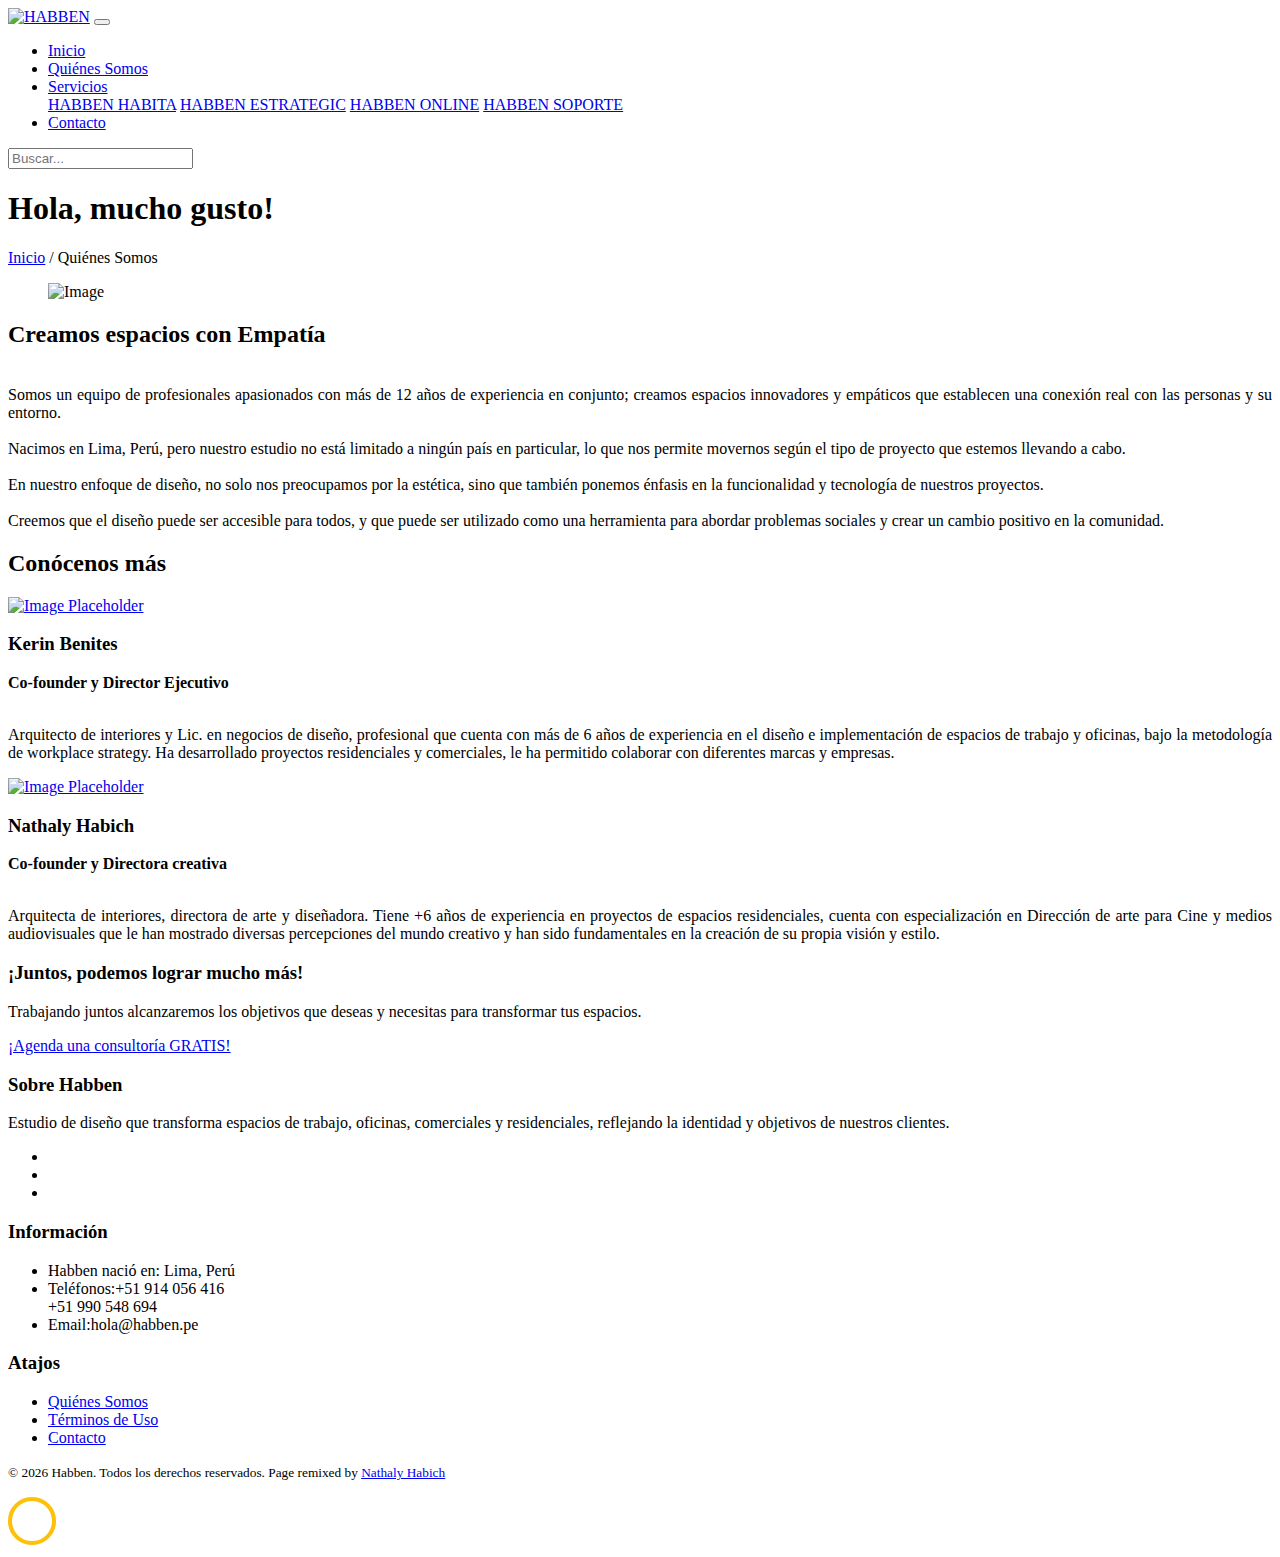
==== about.html @ 9a06504a "Add files via upload" ====
<!-- 
////////////////////////////////////////////////////////////////

Author: Free-Template.co
Author URL: http://free-template.co.
License: https://creativecommons.org/licenses/by/3.0/
License URL: https://creativecommons.org/licenses/by/3.0/
Site License URL: https://free-template.co/template-license/
  
Website:  https://free-template.co
Facebook: https://www.facebook.com/FreeDashTemplate.co
Twitter:  https://twitter.com/Free_Templateco
RSS Feed: https://feeds.feedburner.com/Free-templateco

////////////////////////////////////////////////////////////////
-->
<!DOCTYPE html>
<html lang="es">

<head>
  <title>Habben Peru- Estudio de diseño de espacios de trabajo y comerciales</title>
  <meta charset="utf-8">
  <meta name="viewport" content="width=device-width, initial-scale=1, shrink-to-fit=no">

  <meta name="description" content="" />
  <meta name="keywords" content="" />
  <meta name="author" content="Free-Template.co" />

  <link rel="shortcut icon" href="images\icono-hbn.png">

  <link href="https://fonts.googleapis.com/css?family=DM+Serif+Display:400,400i|Roboto+Mono&display=swap" rel="stylesheet">

  <link rel="stylesheet" href="css/animate.css">
  <link rel="stylesheet" href="css/owl.carousel.min.css">
  <link rel="stylesheet" href="css/jquery.fancybox.min.css">


  <link rel="stylesheet" href="fonts/ionicons/css/ionicons.min.css">
  <link rel="stylesheet" href="fonts/fontawesome/css/font-awesome.min.css">
  <link rel="stylesheet" href="fonts/flaticon/font/flaticon.css">
  <link rel="stylesheet" href="css/aos.css">
  <link rel="stylesheet"
    href="https://cdnjs.cloudflare.com/ajax/libs/simple-line-icons/2.4.1/css/simple-line-icons.css">

  <!-- Theme Style -->
  <link rel="stylesheet" href="css/style.css">

</head>

<body>

  <header role="banner">
    <nav class="navbar navbar-expand-lg  bg-dark">
      <div class="container-fluid">
        <a class="navbar-brand " href="index.html"><img src="images\1.png" alt="HABBEN" style="height: 6REM;"></a>

        <button class="navbar-toggler" type="button" data-toggle="collapse" data-target="#navbarsExample05"
          aria-controls="navbarsExample05" aria-expanded="false" aria-label="Toggle navigation">
          <span class="navbar-toggler-icon"></span>
        </button>

   
        <div class="collapse navbar-collapse" id="navbarsExample05">
          <ul class="navbar-nav pl-md-5 ml-auto">
            <li class="nav-item">
              <a class="nav-link" href="index.html">Inicio</a>
            </li>
            <li class="nav-item">
              <a class="nav-link active" href="about.html">Quiénes Somos</a>
            </li>
            <li class="nav-item dropdown">
              <a class="nav-link dropdown-toggle" href="services.html" id="dropdown04" data-toggle="dropdown"
                aria-haspopup="true" aria-expanded="false">Servicios</a>
              <div class="dropdown-menu" aria-labelledby="dropdown04">
                <a class="dropdown-item" href="habita.html">HABBEN HABITA</a>
                <a class="dropdown-item" href="estrategic.html">HABBEN ESTRATEGIC</a>
                <a class="dropdown-item" href="online.html">HABBEN ONLINE</a>
                <a class="dropdown-item" href="soporte.html">HABBEN SOPORTE</a>
              </div>
            </li>
            <li class="nav-item">
              <a class="nav-link" href="contact.html">Contacto</a>
            </li>
          </ul>

          <div class="navbar-nav ml-auto">
            <form method="post" class="search-form">
              <span class="icon ion ion-search"></span>
              <input type="text" class="form-control" placeholder="Buscar...">
            </form>
          </div>

        </div>
      </div>
    </nav>
  </header>
  <!-- END header -->

  <div class="slider-item overlay" data-stellar-background-ratio="0.5"
  style="background-image: url('images/oficinasa/copernico-p_kICQCOM4s-unsplash.jpg');">
    <div class="container">
      <div class="row slider-text align-items-center justify-content-center text-center">
        <div class="col-lg-12 col-sm-12">
          <h1 class="mb-4" data-aos="fade-up" data-aos-delay="">Hola, mucho gusto!</h1>
          <p class="custom-breadcrumbs" data-aos="fade-up" data-aos-delay="100"><a href="index.html">Inicio</a> <span class="mx-3">/</span> Quiénes Somos</p>
        </div>
      </div>
    </div>
  </div>

  <div class="section">
    <div class="container">
      <div class="row align-items-center">
        <div class="col-md-6 order-md-2" data-aos="fade-up" data-aos-delay="100">
          <figure class="img-dotted-bg">
            <img src="images\quienes somos\3.jpg" alt="Image" class="img-fluid">
          </figure>
        </div>
        <div class="col-md-5 mr-auto" data-aos="fade-up" data-aos-delay="">
          <h2 class="mb-4 section-title">Creamos espacios con <strong>Empatía</strong></h2>
          <p style="text-align: justify;"><br>Somos un equipo de profesionales apasionados con más de 12 años de experiencia en conjunto; creamos espacios innovadores y empáticos que establecen una conexión real con las personas y su entorno.</br><br>Nacimos en Lima, Perú, pero nuestro estudio no está limitado a ningún país en particular, lo que nos permite movernos según el tipo de proyecto que estemos llevando a cabo.</br><br>En nuestro enfoque de diseño, no solo nos preocupamos por la estética, sino que también ponemos énfasis en la funcionalidad y tecnología de nuestros proyectos.</br> <br>Creemos que el diseño puede ser accesible para todos, y que puede ser utilizado como una herramienta para abordar problemas sociales y crear un cambio positivo en la comunidad.</br> </p>
        </div>
      </div>
    </div>
  </div>
  
  <div class="section">
    <div class="container">
      <div class="row justify-content-center mb-5">
        <div class="col-md-8 text-center" data-aos="fade-up" data-aos-delay="">
          <h2 class="mb-4 section-title">Conócenos <strong>más</strong></h2>
        </div>
      </div>
      <div class="row">
        <div class="col-lg-4" data-aos="fade-up" data-aos-delay="100">
          <div class="media d-block media-custom text-center">
            <a href="#"><img src="images\quienes somos\j1.jpg" alt="Image Placeholder" class="img-fluid" style="object-fit:cover; height: 50vh; width: 50vh;"></a>
            <div class="media-body">
              <h3 class="mt-0 text-black">Kerin Benites</h3>
              <strong>Co-founder y Director Ejecutivo</strong>
              <p style="text-align: justify;"><br>Arquitecto de interiores y Lic. en negocios de diseño, profesional que cuenta con más de 6 años de experiencia en el diseño e implementación de espacios de trabajo y oficinas, bajo la metodología de workplace strategy. Ha desarrollado proyectos residenciales y comerciales, le ha permitido colaborar con diferentes marcas y empresas.</br></p>
            </div>
          </div>
        </div>
        
        <div class="col-lg-4" data-aos="fade-up" data-aos-delay="300">
          <div class="media d-block media-custom text-center">
            <a href="#"><img src="images\quienes somos\nh.jpg" alt="Image Placeholder" class="img-fluid"  style="object-fit:cover; height: 50vh; width: 50vh;"></a>
            <div class="media-body">
              <h3 class="mt-0 text-black">Nathaly Habich</h3>
              <strong>Co-founder y Directora creativa</strong>
              <p style="text-align: justify;"><br>Arquitecta de interiores, directora de arte y diseñadora. Tiene +6 años de experiencia en proyectos de espacios residenciales, cuenta con especialización en Dirección de arte para Cine y medios audiovisuales que le han mostrado diversas percepciones del mundo creativo y han sido fundamentales en la creación de su propia visión y estilo.</br></p>
            </div>
          </div>
        </div>
  
      </div>
  
    </div>
  </div>
  <!-- END section -->

  </div>

  <div class="bg-primary py-5">
    <div class="container text-center">
      <div class="row justify-content-center">
        <div class="col-lg-7">
          <h3 class="text-white mb-2 font-weight-normal">¡Juntos, podemos lograr mucho más!</h3>
          <p class="text-white mb-4">Trabajando juntos alcanzaremos los objetivos que deseas y necesitas para transformar tus espacios.</p>
            
          <p class="mb-0"><a href="consultoria-gratis.html" class="btn btn-outline-white px-4 py-3">¡Agenda una consultoría GRATIS!</a></p>
        </div>
      </div>

    </div>
  </div>

  <footer class="site-footer" role="contentinfo">
    <div class="container">
      <div class="row mb-5">
        <div class="col-md-4 mb-5">
          <h3 class="mb-4">Sobre Habben</h3>
          <p class="mb-5">Estudio de diseño que transforma espacios de trabajo, oficinas, comerciales y residenciales, reflejando la identidad y objetivos de nuestros clientes.</p>
          <ul class="list-unstyled footer-link d-flex footer-social">
            <li><a href="https://www.linkedin.com/company/habben" class="p-2"><span class="fa fa-linkedin"></span></a></li>
            <li><a href="https://www.instagram.com/habben.pe/" class="p-2"><span class="fa fa-instagram"></span></a></li>
            <li><a href="https://www.facebook.com/habben.pe" class="p-2"><span class="fa fa-facebook"></span></a></li>
          </ul>

        </div>
        <div class="col-md-5 mb-5 pl-md-5">
          <div class="mb-5">
            <h3 class="mb-4">Información</h3>
            <ul class="list-unstyled footer-link quick-contact">
              <li class="d-block">
                <span class="d-block caption">Habben nació en:</span>
                <span>Lima, Perú</span>
              </li>
              <li class="d-block">
                <span class="d-block caption">Teléfonos:</span><span>+51 914 056 416<br> +51 990 548 694</br></span>
              </li>
              <li class="d-block">
                <span class="d-block caption">Email:</span><span>hola@habben.pe</span>
              </li>
            </ul>
          </div>

          
        </div>
        <div class="col-md-3 mb-5">
          <h3 class="mb-4">Atajos</h3>
          <ul class="list-unstyled footer-link">
            <li><a href="about.html">Quiénes Somos</a></li>
            <li><a href="https://docs.google.com/document/d/e/2PACX-1vQu7Vs5bwDnkZz6gKd1I1H7HlzBx3Eef3EKDGzUbiu5sTrJBHAt9VHVN7SNSFXNu198MCC2bPAiCCaT/pub">Términos de Uso</a></li>
            <li><a href="contact.html">Contacto</a></li>
          </ul>
        </div>
        <div class="col-md-3">

        </div>
      </div>
      <div class="row">
        <div class="col-12 text-md-center text-left">
          <!-- Link back to Free-Template.co can't be removed. Template is licensed under CC BY 3.0. -->
              <p class="copyright"><small>&copy;
                  <script>document.write(new Date().getFullYear());</script> Habben. Todos los derechos reservados. Page remixed by <a
                    href="https://nathalyhabich.me" target="_blank">Nathaly Habich</a></small></p>
        </div>
      </div>
    </div>
  </footer>
  <!-- END footer -->

  <!-- loader -->
  <div id="loader" class="show fullscreen"><svg class="circular" width="48px" height="48px">
      <circle class="path-bg" cx="24" cy="24" r="22" fill="none" stroke-width="4" stroke="#eeeeee" />
      <circle class="path" cx="24" cy="24" r="22" fill="none" stroke-width="4" stroke-miterlimit="10"
        stroke="#ffc107" /></svg></div>

  <script src="js/jquery-3.2.1.min.js"></script>
  <script src="js/jquery-migrate-3.0.1.min.js"></script>
  <script src="js/popper.min.js"></script>
  <script src="js/bootstrap.min.js"></script>
  <script src="js/owl.carousel.min.js"></script>
  <script src="js/jquery.waypoints.min.js"></script>
  <script src="js/jquery.fancybox.min.js"></script>
  <script src="js/jquery.stellar.min.js"></script>
  <script src="js/aos.js"></script>
  <script src="js/main.js"></script>
</body>

</html>
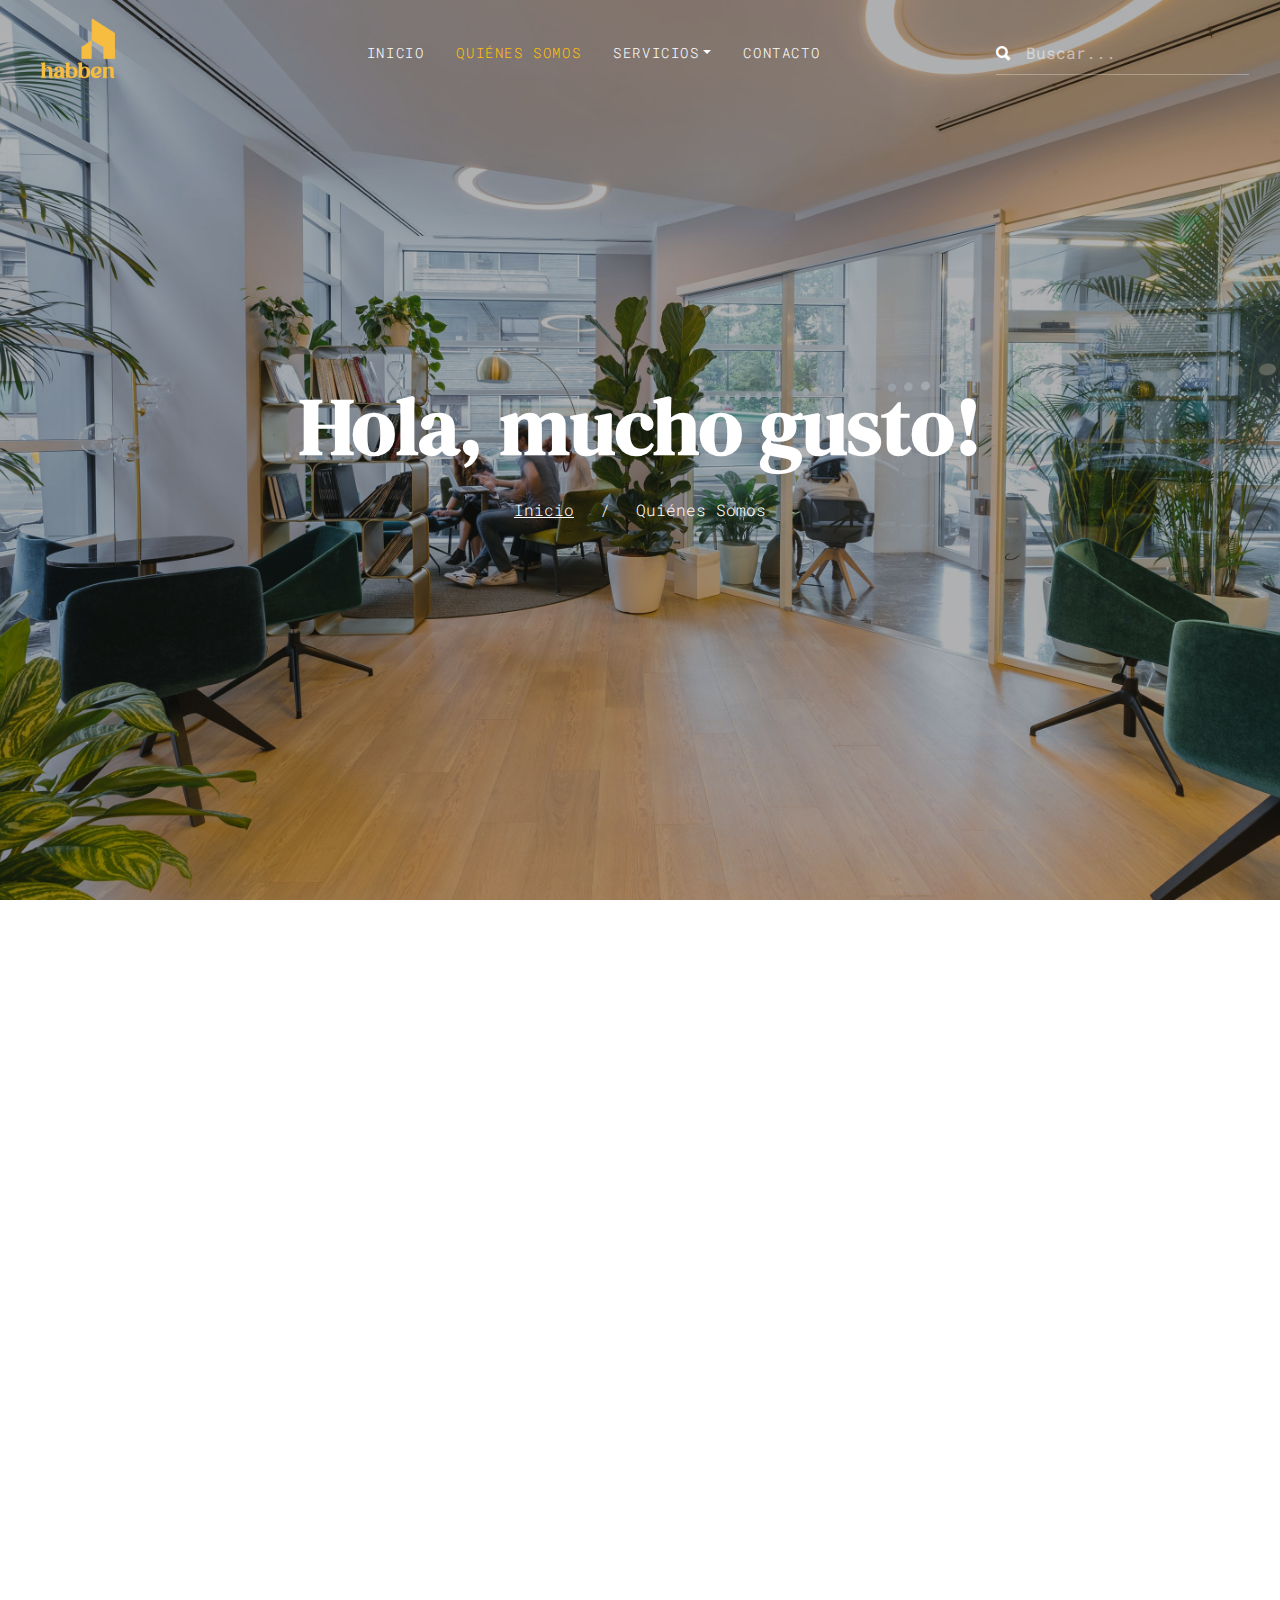
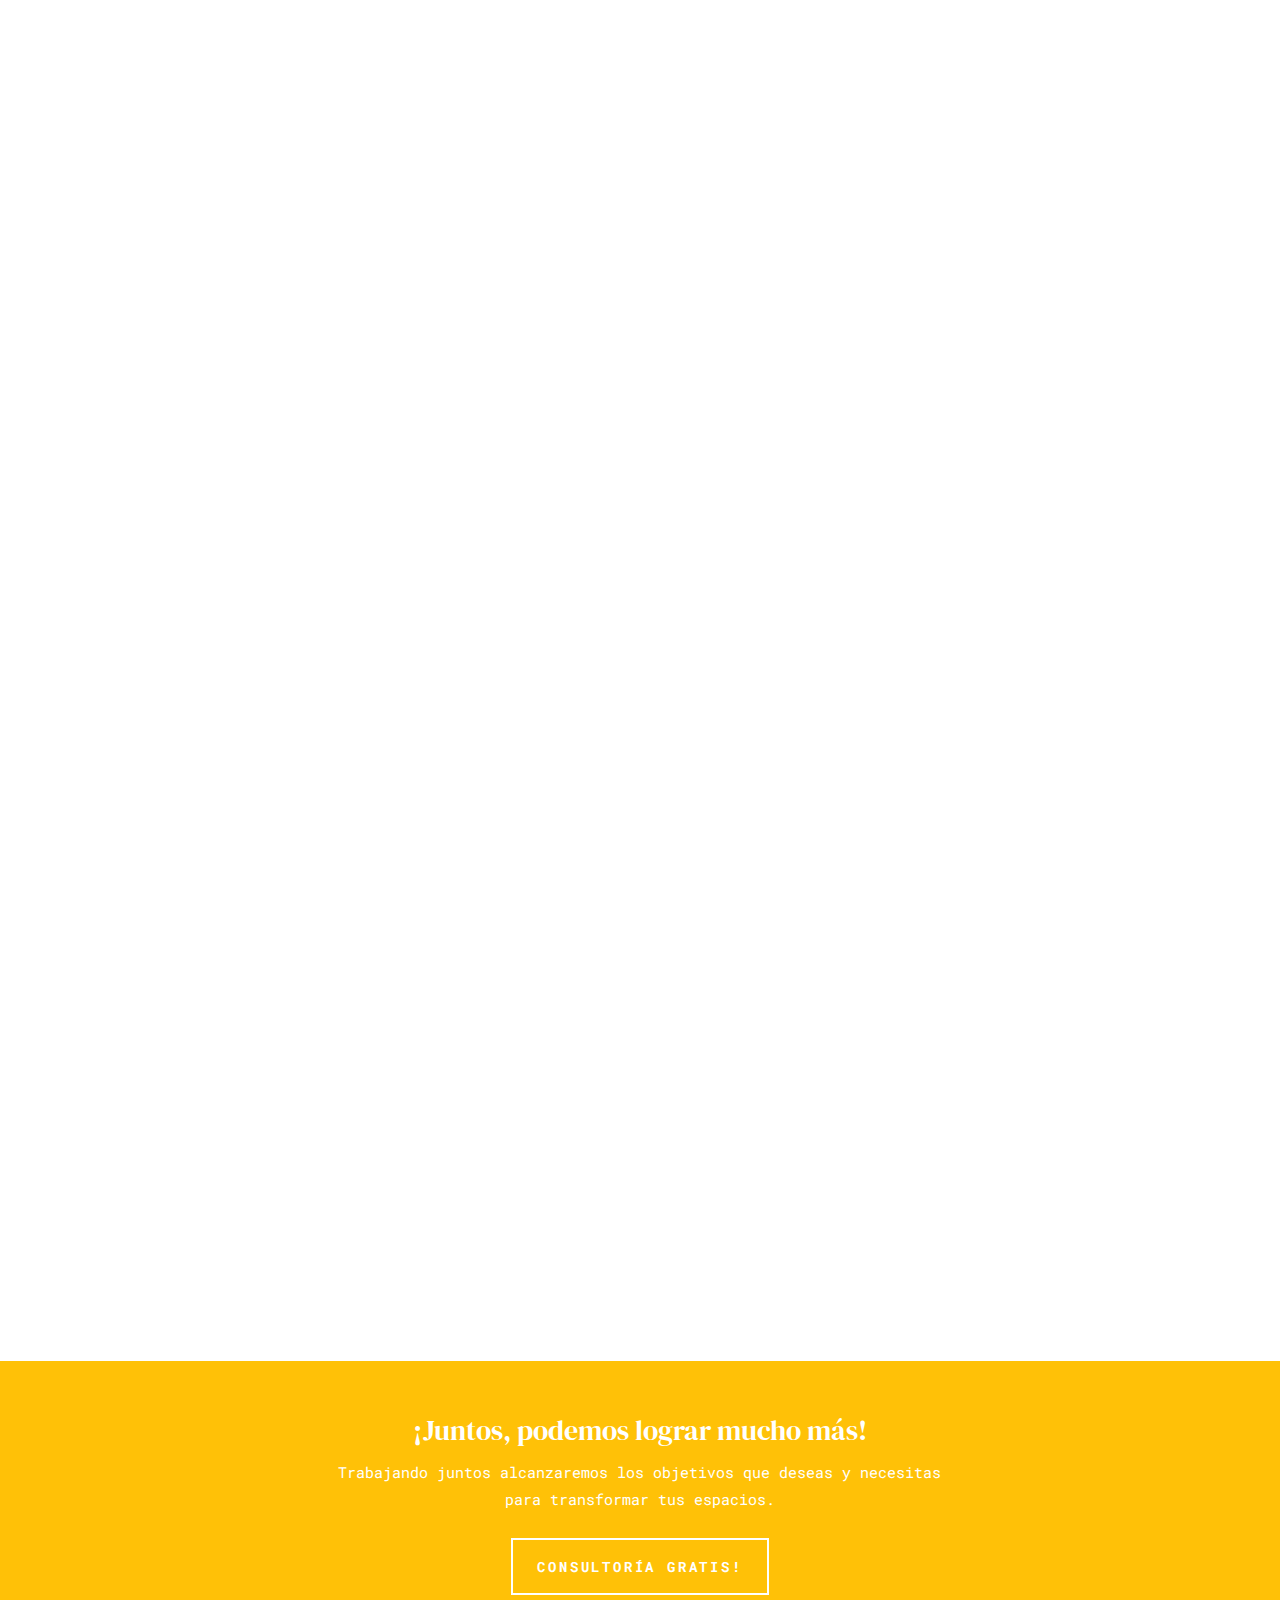
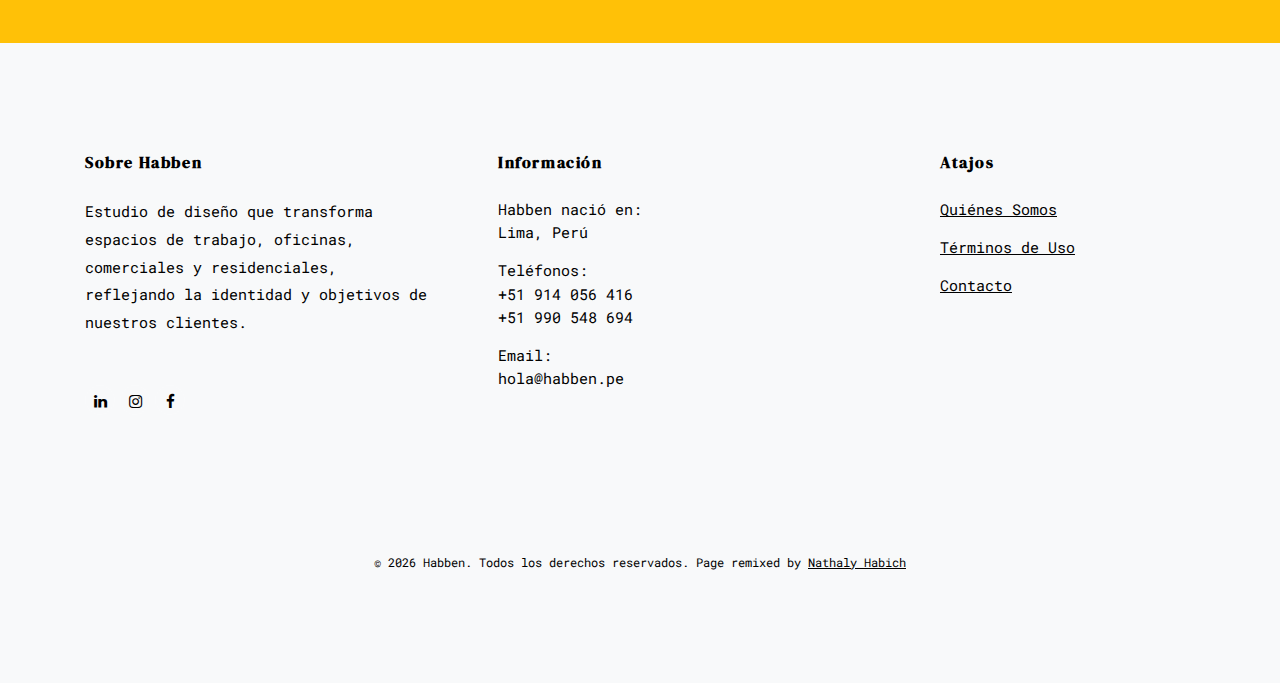
==== commit 72c3a98e: "Add files via upload" ====
--- a/about.html
+++ b/about.html
@@ -170,7 +170,7 @@
           <h3 class="text-white mb-2 font-weight-normal">¡Juntos, podemos lograr mucho más!</h3>
           <p class="text-white mb-4">Trabajando juntos alcanzaremos los objetivos que deseas y necesitas para transformar tus espacios.</p>
             
-          <p class="mb-0"><a href="consultoria-gratis.html" class="btn btn-outline-white px-4 py-3">¡Agenda una consultoría GRATIS!</a></p>
+          <p class="mb-0"><a href="consultoria-gratis.html" class="btn btn-outline-white px-4 py-3">Consultoría GRATIS!</a></p>
         </div>
       </div>
 
--- a/fonts/flaticon/font/flaticon.css
+++ b/fonts/flaticon/font/flaticon.css
@@ -0,0 +1,45 @@
+	/*
+  	Flaticon icon font: Flaticon
+  	Creation date: 17/05/2019 07:33
+  	*/
+
+@font-face {
+  font-family: "Flaticon";
+  src: url("./Flaticon.eot");
+  src: url("./Flaticon.eot?#iefix") format("embedded-opentype"),
+       url("./Flaticon.woff2") format("woff2"),
+       url("./Flaticon.woff") format("woff"),
+       url("./Flaticon.ttf") format("truetype"),
+       url("./Flaticon.svg#Flaticon") format("svg");
+  font-weight: normal;
+  font-style: normal;
+}
+
+@media screen and (-webkit-min-device-pixel-ratio:0) {
+  @font-face {
+    font-family: "Flaticon";
+    src: url("./Flaticon.svg#Flaticon") format("svg");
+  }
+}
+
+[class^="flaticon-"]:before, [class*=" flaticon-"]:before,
+[class^="flaticon-"]:after, [class*=" flaticon-"]:after {   
+  font-family: Flaticon;
+  speak: none;
+  font-style: normal;
+  font-weight: normal;
+  font-variant: normal;
+  text-transform: none;
+  line-height: 1;
+
+  /* Better Font Rendering =========== */
+  -webkit-font-smoothing: antialiased;
+  -moz-osx-font-smoothing: grayscale;
+}
+
+.flaticon-yoga-mat:before { content: "\f100"; }
+.flaticon-pulse:before { content: "\f101"; }
+.flaticon-weight:before { content: "\f102"; }
+.flaticon-bike:before { content: "\f103"; }
+.flaticon-weight-1:before { content: "\f104"; }
+.flaticon-skip-rope:before { content: "\f105"; }--- a/css/style.css
+++ b/css/style.css
@@ -0,0 +1,12309 @@
+/*
+* ////////////////////////////////////////////////////////////////
+
+* Author: Free-Template.co
+* Author URL: http://free-template.co.
+* License: https://creativecommons.org/licenses/by/3.0/
+* License URL: https://creativecommons.org/licenses/by/3.0/
+* Site License URL: https://free-template.co/template-license/
+  
+* Website:  https://free-template.co
+* Facebook: https://www.facebook.com/FreeDashTemplate.co
+* Twitter:  https://twitter.com/Free_Templateco
+* RSS Feed: https://feeds.feedburner.com/Free-templateco
+
+* ////////////////////////////////////////////////////////////////
+*/
+
+/*!
+ * Bootstrap v4.1.1 (https://getbootstrap.com/)
+ * Copyright 2011-2018 The Bootstrap Authors
+ * Copyright 2011-2018 Twitter, Inc.
+ * Licensed under MIT (https://github.com/twbs/bootstrap/blob/master/LICENSE)
+ */
+:root {
+    --blue: #007bff;
+    --indigo: #6610f2;
+    --purple: #6f42c1;
+    --pink: #e83e8c;
+    --red: #dc3545;
+    --orange: #fd7e14;
+    --yellow: #ffc107;
+    --green: #28a745;
+    --teal: #20c997;
+    --cyan: #17a2b8;
+    --white: #fff;
+    --gray: #6c757d;
+    --gray-dark: #343a40;
+    --primary: #ffc107;
+    --secondary: #6c757d;
+    --success: #28a745;
+    --info: #17a2b8;
+    --warning: #ffc107;
+    --danger: #dc3545;
+    --light: #f8f9fa;
+    --dark: #343a40;
+    --breakpoint-xs: 0;
+    --breakpoint-sm: 576px;
+    --breakpoint-md: 768px;
+    --breakpoint-lg: 992px;
+    --breakpoint-xl: 1200px;
+    --font-family-sans-serif: "Roboto Mono", -apple-system, BlinkMacSystemFont, "Segoe UI", Roboto, "Helvetica Neue", Arial, sans-serif, "Apple Color Emoji", "Segoe UI Emoji", "Segoe UI Symbol";
+    --font-family-monospace: SFMono-Regular, Menlo, Monaco, Consolas, "Liberation Mono", "Courier New", monospace
+}
+
+*,
+:after,
+:before {
+    -webkit-box-sizing: border-box;
+    box-sizing: border-box
+}
+
+html {
+    font-family: sans-serif;
+    line-height: 1.15;
+    -webkit-text-size-adjust: 100%;
+    -ms-text-size-adjust: 100%;
+    -ms-overflow-style: scrollbar;
+    -webkit-tap-highlight-color: transparent
+}
+
+@-ms-viewport {
+    width: device-width
+}
+
+article,
+aside,
+figcaption,
+figure,
+footer,
+header,
+hgroup,
+main,
+nav,
+section {
+    display: block
+}
+
+body {
+    margin: 0;
+    font-family: "Roboto Mono", -apple-system, BlinkMacSystemFont, "Segoe UI", Roboto, "Helvetica Neue", Arial, sans-serif, "Apple Color Emoji", "Segoe UI Emoji", "Segoe UI Symbol";
+    font-size: 1rem;
+    font-weight: 400;
+    line-height: 1.5;
+    color: #212529;
+    text-align: left;
+    background-color: #f8f9fa
+}
+
+[tabindex="-1"]:focus {
+    outline: 0 !important
+}
+
+hr {
+    -webkit-box-sizing: content-box;
+    box-sizing: content-box;
+    height: 0;
+    overflow: visible
+}
+
+h1,
+h2,
+h3,
+h4,
+h5,
+h6 {
+    margin-top: 0;
+    margin-bottom: 0.5rem
+}
+
+p {
+    margin-top: 0;
+    margin-bottom: 1rem;
+}
+
+abbr[data-original-title],
+abbr[title] {
+    text-decoration: underline;
+    -webkit-text-decoration: underline dotted;
+    text-decoration: underline dotted;
+    cursor: help;
+    border-bottom: 0
+}
+
+address {
+    margin-bottom: 1rem;
+    font-style: normal;
+    line-height: inherit
+}
+
+dl,
+ol,
+ul {
+    margin-top: 0;
+    margin-bottom: 1rem
+}
+
+ol ol,
+ol ul,
+ul ol,
+ul ul {
+    margin-bottom: 0
+}
+
+dt {
+    font-weight: 700
+}
+
+dd {
+    margin-bottom: .5rem;
+    margin-left: 0
+}
+
+blockquote {
+    margin: 0 0 1rem
+}
+
+dfn {
+    font-style: italic
+}
+
+b,
+strong {
+    font-weight: bolder
+}
+
+small {
+    font-size: 80%
+}
+
+sub,
+sup {
+    position: relative;
+    font-size: 75%;
+    line-height: 0;
+    vertical-align: baseline
+}
+
+sub {
+    bottom: -.25em
+}
+
+sup {
+    top: -.5em
+}
+
+a {
+    color: #ffc107;
+    text-decoration: none;
+    background-color: transparent;
+    -webkit-text-decoration-skip: objects
+}
+
+a:hover {
+    color: #ba8b00;
+    text-decoration: underline
+}
+
+a:not([href]):not([tabindex]) {
+    color: inherit;
+    text-decoration: none
+}
+
+a:not([href]):not([tabindex]):focus,
+a:not([href]):not([tabindex]):hover {
+    color: inherit;
+    text-decoration: none
+}
+
+a:not([href]):not([tabindex]):focus {
+    outline: 0
+}
+
+code,
+kbd,
+pre,
+samp {
+    font-family: SFMono-Regular, Menlo, Monaco, Consolas, "Liberation Mono", "Courier New", monospace;
+    font-size: 1em
+}
+
+pre {
+    margin-top: 0;
+    margin-bottom: 1rem;
+    overflow: auto;
+    -ms-overflow-style: scrollbar
+}
+
+figure {
+    margin: 0 0 1rem
+}
+
+img {
+    vertical-align: middle;
+    border-style: none
+}
+
+svg:not(:root) {
+    overflow: hidden
+}
+
+table {
+    border-collapse: collapse
+}
+
+caption {
+    padding-top: 0.75rem;
+    padding-bottom: 0.75rem;
+    color: #6c757d;
+    text-align: left;
+    caption-side: bottom
+}
+
+th {
+    text-align: inherit
+}
+
+label {
+    display: inline-block;
+    margin-bottom: 0.5rem
+}
+
+button {
+    border-radius: 0
+}
+
+button:focus {
+    outline: 1px dotted;
+    outline: 5px auto -webkit-focus-ring-color
+}
+
+button,
+input,
+optgroup,
+select,
+textarea {
+    margin: 0;
+    font-family: inherit;
+    font-size: inherit;
+    line-height: inherit
+}
+
+button,
+input {
+    overflow: visible
+}
+
+button,
+select {
+    text-transform: none
+}
+
+[type=reset],
+[type=submit],
+button,
+html [type=button] {
+    -webkit-appearance: button
+}
+
+[type=button]::-moz-focus-inner,
+[type=reset]::-moz-focus-inner,
+[type=submit]::-moz-focus-inner,
+button::-moz-focus-inner {
+    padding: 0;
+    border-style: none
+}
+
+input[type=checkbox],
+input[type=radio] {
+    -webkit-box-sizing: border-box;
+    box-sizing: border-box;
+    padding: 0
+}
+
+input[type=date],
+input[type=datetime-local],
+input[type=month],
+input[type=time] {
+    -webkit-appearance: listbox
+}
+
+textarea {
+    overflow: auto;
+    resize: vertical
+}
+
+fieldset {
+    min-width: 0;
+    padding: 0;
+    margin: 0;
+    border: 0
+}
+
+legend {
+    display: block;
+    width: 100%;
+    max-width: 100%;
+    padding: 0;
+    margin-bottom: .5rem;
+    font-size: 1.5rem;
+    line-height: inherit;
+    color: inherit;
+    white-space: normal
+}
+
+progress {
+    vertical-align: baseline
+}
+
+[type=number]::-webkit-inner-spin-button,
+[type=number]::-webkit-outer-spin-button {
+    height: auto
+}
+
+[type=search] {
+    outline-offset: -2px;
+    -webkit-appearance: none
+}
+
+[type=search]::-webkit-search-cancel-button,
+[type=search]::-webkit-search-decoration {
+    -webkit-appearance: none
+}
+
+::-webkit-file-upload-button {
+    font: inherit;
+    -webkit-appearance: button
+}
+
+output {
+    display: inline-block
+}
+
+summary {
+    display: list-item;
+    cursor: pointer
+}
+
+template {
+    display: none
+}
+
+[hidden] {
+    display: none !important
+}
+
+.h1,
+.h2,
+.h3,
+.h4,
+.h5,
+.h6,
+h1,
+h2,
+h3,
+h4,
+h5,
+h6 {
+    margin-bottom: 0.5rem;
+    font-family: inherit;
+    font-weight: 500;
+    line-height: 1.2;
+    color: inherit
+}
+
+.h1,
+h1 {
+    font-size: 2.5rem
+}
+
+.h2,
+h2 {
+    font-size: 2rem
+}
+
+.h3,
+h3 {
+    font-size: 1.75rem
+}
+
+.h4,
+h4 {
+    font-size: 1.5rem
+}
+
+.h5,
+h5 {
+    font-size: 1.25rem
+}
+
+.h6,
+h6 {
+    font-size: 1rem
+}
+
+.lead {
+    font-size: 1.25rem;
+    font-weight: 300
+}
+
+.display-1 {
+    font-size: 6rem;
+    font-weight: 300;
+    line-height: 1.2
+}
+
+.display-2 {
+    font-size: 5.5rem;
+    font-weight: 300;
+    line-height: 1.2
+}
+
+.display-3 {
+    font-size: 4.5rem;
+    font-weight: 300;
+    line-height: 1.2
+}
+
+.display-4 {
+    font-size: 3.5rem;
+    font-weight: 300;
+    line-height: 1.2
+}
+
+hr {
+    margin-top: 1rem;
+    margin-bottom: 1rem;
+    border: 0;
+    border-top: 1px solid rgba(0, 0, 0, 0.1)
+}
+
+.small,
+small {
+    font-size: 80%;
+    font-weight: 400
+}
+
+.mark,
+mark {
+    padding: 0.2em;
+    background-color: #fcf8e3
+}
+
+.list-unstyled {
+    padding-left: 0;
+    list-style: none
+}
+
+.list-inline {
+    padding-left: 0;
+    list-style: none
+}
+
+.list-inline-item {
+    display: inline-block
+}
+
+.list-inline-item:not(:last-child) {
+    margin-right: 0.5rem
+}
+
+.initialism {
+    font-size: 90%;
+    text-transform: uppercase
+}
+
+.blockquote {
+    margin-bottom: 1rem;
+    font-size: 1.25rem
+}
+
+.blockquote-footer {
+    display: block;
+    font-size: 80%;
+    color: #6c757d
+}
+
+.blockquote-footer:before {
+    content: "\2014 \00A0"
+}
+
+.img-fluid {
+    max-width: 100%;
+    height: auto
+}
+
+.img-thumbnail {
+    padding: 0.25rem;
+    background-color: #fff;
+    border: 1px solid #dee2e6;
+    border-radius: 0.25rem;
+    max-width: 100%;
+    height: auto
+}
+
+.figure {
+    display: inline-block
+}
+
+.figure-img {
+    margin-bottom: 0.5rem;
+    line-height: 1
+}
+
+.figure-caption {
+    font-size: 90%;
+    color: #6c757d
+}
+
+code {
+    font-size: 87.5%;
+    color: #e83e8c;
+    word-break: break-word
+}
+
+a>code {
+    color: inherit
+}
+
+kbd {
+    padding: 0.2rem 0.4rem;
+    font-size: 87.5%;
+    color: #fff;
+    background-color: #212529;
+    border-radius: 0.2rem
+}
+
+kbd kbd {
+    padding: 0;
+    font-size: 100%;
+    font-weight: 700
+}
+
+pre {
+    display: block;
+    font-size: 87.5%;
+    color: #212529
+}
+
+pre code {
+    font-size: inherit;
+    color: inherit;
+    word-break: normal
+}
+
+.pre-scrollable {
+    max-height: 340px;
+    overflow-y: scroll
+}
+
+.container {
+    width: 100%;
+    padding-right: 15px;
+    padding-left: 15px;
+    margin-right: auto;
+    margin-left: auto
+}
+
+@media (min-width:576px) {
+    .container {
+        max-width: 540px
+    }
+}
+
+@media (min-width:768px) {
+    .container {
+        max-width: 720px
+    }
+}
+
+@media (min-width:992px) {
+    .container {
+        max-width: 960px
+    }
+}
+
+@media (min-width:1200px) {
+    .container {
+        max-width: 1140px
+    }
+}
+
+.container-fluid {
+    width: 100%;
+    padding-right: 15px;
+    padding-left: 15px;
+    margin-right: auto;
+    margin-left: auto
+}
+
+.row {
+    display: -webkit-box;
+    display: -ms-flexbox;
+    justify-content: center;
+    display: flex;
+    -ms-flex-wrap: wrap;
+    flex-wrap: wrap;
+    margin-right: -15px;
+    margin-left: -15px
+}
+
+.no-gutters {
+    margin-right: 0;
+    margin-left: 0
+}
+
+.no-gutters>.col,
+.no-gutters>[class*=col-] {
+    padding-right: 0;
+    padding-left: 0
+}
+
+.col,
+.col-1,
+.col-2,
+.col-3,
+.col-4,
+.col-5,
+.col-6,
+.col-7,
+.col-8,
+.col-9,
+.col-10,
+.col-11,
+.col-12,
+.col-auto,
+.col-lg,
+.col-lg-1,
+.col-lg-2,
+.col-lg-3,
+.col-lg-4,
+.col-lg-5,
+.col-lg-6,
+.col-lg-7,
+.col-lg-8,
+.col-lg-9,
+.col-lg-10,
+.col-lg-11,
+.col-lg-12,
+.col-lg-auto,
+.col-md,
+.col-md-1,
+.col-md-2,
+.col-md-3,
+.col-md-4,
+.col-md-5,
+.col-md-6,
+.col-md-7,
+.col-md-8,
+.col-md-9,
+.col-md-10,
+.col-md-11,
+.col-md-12,
+.col-md-auto,
+.col-sm,
+.col-sm-1,
+.col-sm-2,
+.col-sm-3,
+.col-sm-4,
+.col-sm-5,
+.col-sm-6,
+.col-sm-7,
+.col-sm-8,
+.col-sm-9,
+.col-sm-10,
+.col-sm-11,
+.col-sm-12,
+.col-sm-auto,
+.col-xl,
+.col-xl-1,
+.col-xl-2,
+.col-xl-3,
+.col-xl-4,
+.col-xl-5,
+.col-xl-6,
+.col-xl-7,
+.col-xl-8,
+.col-xl-9,
+.col-xl-10,
+.col-xl-11,
+.col-xl-12,
+.col-xl-auto {
+    position: relative;
+    width: 100%;
+    min-height: 1px;
+    padding-right: 15px;
+    padding-left: 15px
+}
+
+.col {
+    -ms-flex-preferred-size: 0;
+    flex-basis: 0;
+    -webkit-box-flex: 1;
+    -ms-flex-positive: 1;
+    flex-grow: 1;
+    max-width: 100%
+}
+
+.col-auto {
+    -webkit-box-flex: 0;
+    -ms-flex: 0 0 auto;
+    flex: 0 0 auto;
+    width: auto;
+    max-width: none
+}
+
+.col-1 {
+    -webkit-box-flex: 0;
+    -ms-flex: 0 0 8.33333%;
+    flex: 0 0 8.33333%;
+    max-width: 8.33333%
+}
+
+.col-2 {
+    -webkit-box-flex: 0;
+    -ms-flex: 0 0 16.66667%;
+    flex: 0 0 16.66667%;
+    max-width: 16.66667%
+}
+
+.col-3 {
+    -webkit-box-flex: 0;
+    -ms-flex: 0 0 25%;
+    flex: 0 0 25%;
+    max-width: 25%
+}
+
+.col-4 {
+    -webkit-box-flex: 0;
+    -ms-flex: 0 0 33.33333%;
+    flex: 0 0 33.33333%;
+    max-width: 33.33333%
+}
+
+.col-5 {
+    -webkit-box-flex: 0;
+    -ms-flex: 0 0 41.66667%;
+    flex: 0 0 41.66667%;
+    max-width: 41.66667%
+}
+
+.col-6 {
+    -webkit-box-flex: 0;
+    -ms-flex: 0 0 50%;
+    flex: 0 0 50%;
+    max-width: 50%
+}
+
+.col-7 {
+    -webkit-box-flex: 0;
+    -ms-flex: 0 0 58.33333%;
+    flex: 0 0 58.33333%;
+    max-width: 58.33333%
+}
+
+.col-8 {
+    -webkit-box-flex: 0;
+    -ms-flex: 0 0 66.66667%;
+    flex: 0 0 66.66667%;
+    max-width: 66.66667%
+}
+
+.col-9 {
+    -webkit-box-flex: 0;
+    -ms-flex: 0 0 75%;
+    flex: 0 0 75%;
+    max-width: 75%
+}
+
+.col-10 {
+    -webkit-box-flex: 0;
+    -ms-flex: 0 0 83.33333%;
+    flex: 0 0 83.33333%;
+    max-width: 83.33333%
+}
+
+.col-11 {
+    -webkit-box-flex: 0;
+    -ms-flex: 0 0 91.66667%;
+    flex: 0 0 91.66667%;
+    max-width: 91.66667%
+}
+
+.col-12 {
+    -webkit-box-flex: 0;
+    -ms-flex: 0 0 100%;
+    flex: 0 0 100%;
+    max-width: 100%
+}
+
+.order-first {
+    -webkit-box-ordinal-group: 0;
+    -ms-flex-order: -1;
+    order: -1
+}
+
+.order-last {
+    -webkit-box-ordinal-group: 14;
+    -ms-flex-order: 13;
+    order: 13
+}
+
+.order-0 {
+    -webkit-box-ordinal-group: 1;
+    -ms-flex-order: 0;
+    order: 0
+}
+
+.order-1 {
+    -webkit-box-ordinal-group: 2;
+    -ms-flex-order: 1;
+    order: 1
+}
+
+.order-2 {
+    -webkit-box-ordinal-group: 3;
+    -ms-flex-order: 2;
+    order: 2
+}
+
+.order-3 {
+    -webkit-box-ordinal-group: 4;
+    -ms-flex-order: 3;
+    order: 3
+}
+
+.order-4 {
+    -webkit-box-ordinal-group: 5;
+    -ms-flex-order: 4;
+    order: 4
+}
+
+.order-5 {
+    -webkit-box-ordinal-group: 6;
+    -ms-flex-order: 5;
+    order: 5
+}
+
+.order-6 {
+    -webkit-box-ordinal-group: 7;
+    -ms-flex-order: 6;
+    order: 6
+}
+
+.order-7 {
+    -webkit-box-ordinal-group: 8;
+    -ms-flex-order: 7;
+    order: 7
+}
+
+.order-8 {
+    -webkit-box-ordinal-group: 9;
+    -ms-flex-order: 8;
+    order: 8
+}
+
+.order-9 {
+    -webkit-box-ordinal-group: 10;
+    -ms-flex-order: 9;
+    order: 9
+}
+
+.order-10 {
+    -webkit-box-ordinal-group: 11;
+    -ms-flex-order: 10;
+    order: 10
+}
+
+.order-11 {
+    -webkit-box-ordinal-group: 12;
+    -ms-flex-order: 11;
+    order: 11
+}
+
+.order-12 {
+    -webkit-box-ordinal-group: 13;
+    -ms-flex-order: 12;
+    order: 12
+}
+
+.offset-1 {
+    margin-left: 8.33333%
+}
+
+.offset-2 {
+    margin-left: 16.66667%
+}
+
+.offset-3 {
+    margin-left: 25%
+}
+
+.offset-4 {
+    margin-left: 33.33333%
+}
+
+.offset-5 {
+    margin-left: 41.66667%
+}
+
+.offset-6 {
+    margin-left: 50%
+}
+
+.offset-7 {
+    margin-left: 58.33333%
+}
+
+.offset-8 {
+    margin-left: 66.66667%
+}
+
+.offset-9 {
+    margin-left: 75%
+}
+
+.offset-10 {
+    margin-left: 83.33333%
+}
+
+.offset-11 {
+    margin-left: 91.66667%
+}
+
+@media (min-width:576px) {
+    .col-sm {
+        -ms-flex-preferred-size: 0;
+        flex-basis: 0;
+        -webkit-box-flex: 1;
+        -ms-flex-positive: 1;
+        flex-grow: 1;
+        max-width: 100%
+    }
+
+    .col-sm-auto {
+        -webkit-box-flex: 0;
+        -ms-flex: 0 0 auto;
+        flex: 0 0 auto;
+        width: auto;
+        max-width: none
+    }
+
+    .col-sm-1 {
+        -webkit-box-flex: 0;
+        -ms-flex: 0 0 8.33333%;
+        flex: 0 0 8.33333%;
+        max-width: 8.33333%
+    }
+
+    .col-sm-2 {
+        -webkit-box-flex: 0;
+        -ms-flex: 0 0 16.66667%;
+        flex: 0 0 16.66667%;
+        max-width: 16.66667%
+    }
+
+    .col-sm-3 {
+        -webkit-box-flex: 0;
+        -ms-flex: 0 0 25%;
+        flex: 0 0 25%;
+        max-width: 25%
+    }
+
+    .col-sm-4 {
+        -webkit-box-flex: 0;
+        -ms-flex: 0 0 33.33333%;
+        flex: 0 0 33.33333%;
+        max-width: 33.33333%
+    }
+
+    .col-sm-5 {
+        -webkit-box-flex: 0;
+        -ms-flex: 0 0 41.66667%;
+        flex: 0 0 41.66667%;
+        max-width: 41.66667%
+    }
+
+    .col-sm-6 {
+        -webkit-box-flex: 0;
+        -ms-flex: 0 0 50%;
+        flex: 0 0 50%;
+        max-width: 50%
+    }
+
+    .col-sm-7 {
+        -webkit-box-flex: 0;
+        -ms-flex: 0 0 58.33333%;
+        flex: 0 0 58.33333%;
+        max-width: 58.33333%
+    }
+
+    .col-sm-8 {
+        -webkit-box-flex: 0;
+        -ms-flex: 0 0 66.66667%;
+        flex: 0 0 66.66667%;
+        max-width: 66.66667%
+    }
+
+    .col-sm-9 {
+        -webkit-box-flex: 0;
+        -ms-flex: 0 0 75%;
+        flex: 0 0 75%;
+        max-width: 75%
+    }
+
+    .col-sm-10 {
+        -webkit-box-flex: 0;
+        -ms-flex: 0 0 83.33333%;
+        flex: 0 0 83.33333%;
+        max-width: 83.33333%
+    }
+
+    .col-sm-11 {
+        -webkit-box-flex: 0;
+        -ms-flex: 0 0 91.66667%;
+        flex: 0 0 91.66667%;
+        max-width: 91.66667%
+    }
+
+    .col-sm-12 {
+        -webkit-box-flex: 0;
+        -ms-flex: 0 0 100%;
+        flex: 0 0 100%;
+        max-width: 100%
+    }
+
+    .order-sm-first {
+        -webkit-box-ordinal-group: 0;
+        -ms-flex-order: -1;
+        order: -1
+    }
+
+    .order-sm-last {
+        -webkit-box-ordinal-group: 14;
+        -ms-flex-order: 13;
+        order: 13
+    }
+
+    .order-sm-0 {
+        -webkit-box-ordinal-group: 1;
+        -ms-flex-order: 0;
+        order: 0
+    }
+
+    .order-sm-1 {
+        -webkit-box-ordinal-group: 2;
+        -ms-flex-order: 1;
+        order: 1
+    }
+
+    .order-sm-2 {
+        -webkit-box-ordinal-group: 3;
+        -ms-flex-order: 2;
+        order: 2
+    }
+
+    .order-sm-3 {
+        -webkit-box-ordinal-group: 4;
+        -ms-flex-order: 3;
+        order: 3
+    }
+
+    .order-sm-4 {
+        -webkit-box-ordinal-group: 5;
+        -ms-flex-order: 4;
+        order: 4
+    }
+
+    .order-sm-5 {
+        -webkit-box-ordinal-group: 6;
+        -ms-flex-order: 5;
+        order: 5
+    }
+
+    .order-sm-6 {
+        -webkit-box-ordinal-group: 7;
+        -ms-flex-order: 6;
+        order: 6
+    }
+
+    .order-sm-7 {
+        -webkit-box-ordinal-group: 8;
+        -ms-flex-order: 7;
+        order: 7
+    }
+
+    .order-sm-8 {
+        -webkit-box-ordinal-group: 9;
+        -ms-flex-order: 8;
+        order: 8
+    }
+
+    .order-sm-9 {
+        -webkit-box-ordinal-group: 10;
+        -ms-flex-order: 9;
+        order: 9
+    }
+
+    .order-sm-10 {
+        -webkit-box-ordinal-group: 11;
+        -ms-flex-order: 10;
+        order: 10
+    }
+
+    .order-sm-11 {
+        -webkit-box-ordinal-group: 12;
+        -ms-flex-order: 11;
+        order: 11
+    }
+
+    .order-sm-12 {
+        -webkit-box-ordinal-group: 13;
+        -ms-flex-order: 12;
+        order: 12
+    }
+
+    .offset-sm-0 {
+        margin-left: 0
+    }
+
+    .offset-sm-1 {
+        margin-left: 8.33333%
+    }
+
+    .offset-sm-2 {
+        margin-left: 16.66667%
+    }
+
+    .offset-sm-3 {
+        margin-left: 25%
+    }
+
+    .offset-sm-4 {
+        margin-left: 33.33333%
+    }
+
+    .offset-sm-5 {
+        margin-left: 41.66667%
+    }
+
+    .offset-sm-6 {
+        margin-left: 50%
+    }
+
+    .offset-sm-7 {
+        margin-left: 58.33333%
+    }
+
+    .offset-sm-8 {
+        margin-left: 66.66667%
+    }
+
+    .offset-sm-9 {
+        margin-left: 75%
+    }
+
+    .offset-sm-10 {
+        margin-left: 83.33333%
+    }
+
+    .offset-sm-11 {
+        margin-left: 91.66667%
+    }
+}
+
+@media (min-width:768px) {
+    .col-md {
+        -ms-flex-preferred-size: 0;
+        flex-basis: 0;
+        -webkit-box-flex: 1;
+        -ms-flex-positive: 1;
+        flex-grow: 1;
+        max-width: 100%
+    }
+
+    .col-md-auto {
+        -webkit-box-flex: 0;
+        -ms-flex: 0 0 auto;
+        flex: 0 0 auto;
+        width: auto;
+        max-width: none
+    }
+
+    .col-md-1 {
+        -webkit-box-flex: 0;
+        -ms-flex: 0 0 8.33333%;
+        flex: 0 0 8.33333%;
+        max-width: 8.33333%
+    }
+
+    .col-md-2 {
+        -webkit-box-flex: 0;
+        -ms-flex: 0 0 16.66667%;
+        flex: 0 0 16.66667%;
+        max-width: 16.66667%
+    }
+
+    .col-md-3 {
+        -webkit-box-flex: 0;
+        -ms-flex: 0 0 25%;
+        flex: 0 0 25%;
+        max-width: 25%
+    }
+
+    .col-md-4 {
+        -webkit-box-flex: 0;
+        -ms-flex: 0 0 33.33333%;
+        flex: 0 0 33.33333%;
+        max-width: 33.33333%
+    }
+
+    .col-md-5 {
+        -webkit-box-flex: 0;
+        -ms-flex: 0 0 41.66667%;
+        flex: 0 0 41.66667%;
+        max-width: 41.66667%
+    }
+
+    .col-md-6 {
+        -webkit-box-flex: 0;
+        -ms-flex: 0 0 50%;
+        flex: 0 0 50%;
+        max-width: 50%
+    }
+
+    .col-md-7 {
+        -webkit-box-flex: 0;
+        -ms-flex: 0 0 58.33333%;
+        flex: 0 0 58.33333%;
+        max-width: 58.33333%
+    }
+
+    .col-md-8 {
+        -webkit-box-flex: 0;
+        -ms-flex: 0 0 66.66667%;
+        flex: 0 0 66.66667%;
+        max-width: 66.66667%
+    }
+
+    .col-md-9 {
+        -webkit-box-flex: 0;
+        -ms-flex: 0 0 75%;
+        flex: 0 0 75%;
+        max-width: 75%
+    }
+
+    .col-md-10 {
+        -webkit-box-flex: 0;
+        -ms-flex: 0 0 83.33333%;
+        flex: 0 0 83.33333%;
+        max-width: 83.33333%
+    }
+
+    .col-md-11 {
+        -webkit-box-flex: 0;
+        -ms-flex: 0 0 91.66667%;
+        flex: 0 0 91.66667%;
+        max-width: 91.66667%
+    }
+
+    .col-md-12 {
+        -webkit-box-flex: 0;
+        -ms-flex: 0 0 100%;
+        flex: 0 0 100%;
+        max-width: 100%
+    }
+
+    .order-md-first {
+        -webkit-box-ordinal-group: 0;
+        -ms-flex-order: -1;
+        order: -1
+    }
+
+    .order-md-last {
+        -webkit-box-ordinal-group: 14;
+        -ms-flex-order: 13;
+        order: 13
+    }
+
+    .order-md-0 {
+        -webkit-box-ordinal-group: 1;
+        -ms-flex-order: 0;
+        order: 0
+    }
+
+    .order-md-1 {
+        -webkit-box-ordinal-group: 2;
+        -ms-flex-order: 1;
+        order: 1
+    }
+
+    .order-md-2 {
+        -webkit-box-ordinal-group: 3;
+        -ms-flex-order: 2;
+        order: 2
+    }
+
+    .order-md-3 {
+        -webkit-box-ordinal-group: 4;
+        -ms-flex-order: 3;
+        order: 3
+    }
+
+    .order-md-4 {
+        -webkit-box-ordinal-group: 5;
+        -ms-flex-order: 4;
+        order: 4
+    }
+
+    .order-md-5 {
+        -webkit-box-ordinal-group: 6;
+        -ms-flex-order: 5;
+        order: 5
+    }
+
+    .order-md-6 {
+        -webkit-box-ordinal-group: 7;
+        -ms-flex-order: 6;
+        order: 6
+    }
+
+    .order-md-7 {
+        -webkit-box-ordinal-group: 8;
+        -ms-flex-order: 7;
+        order: 7
+    }
+
+    .order-md-8 {
+        -webkit-box-ordinal-group: 9;
+        -ms-flex-order: 8;
+        order: 8
+    }
+
+    .order-md-9 {
+        -webkit-box-ordinal-group: 10;
+        -ms-flex-order: 9;
+        order: 9
+    }
+
+    .order-md-10 {
+        -webkit-box-ordinal-group: 11;
+        -ms-flex-order: 10;
+        order: 10
+    }
+
+    .order-md-11 {
+        -webkit-box-ordinal-group: 12;
+        -ms-flex-order: 11;
+        order: 11
+    }
+
+    .order-md-12 {
+        -webkit-box-ordinal-group: 13;
+        -ms-flex-order: 12;
+        order: 12
+    }
+
+    .offset-md-0 {
+        margin-left: 0
+    }
+
+    .offset-md-1 {
+        margin-left: 8.33333%
+    }
+
+    .offset-md-2 {
+        margin-left: 16.66667%
+    }
+
+    .offset-md-3 {
+        margin-left: 25%
+    }
+
+    .offset-md-4 {
+        margin-left: 33.33333%
+    }
+
+    .offset-md-5 {
+        margin-left: 41.66667%
+    }
+
+    .offset-md-6 {
+        margin-left: 50%
+    }
+
+    .offset-md-7 {
+        margin-left: 58.33333%
+    }
+
+    .offset-md-8 {
+        margin-left: 66.66667%
+    }
+
+    .offset-md-9 {
+        margin-left: 75%
+    }
+
+    .offset-md-10 {
+        margin-left: 83.33333%
+    }
+
+    .offset-md-11 {
+        margin-left: 91.66667%
+    }
+}
+
+@media (min-width:992px) {
+    .col-lg {
+        -ms-flex-preferred-size: 0;
+        flex-basis: 0;
+        -webkit-box-flex: 1;
+        -ms-flex-positive: 1;
+        flex-grow: 1;
+        max-width: 100%
+    }
+
+    .col-lg-auto {
+        -webkit-box-flex: 0;
+        -ms-flex: 0 0 auto;
+        flex: 0 0 auto;
+        width: auto;
+        max-width: none
+    }
+
+    .col-lg-1 {
+        -webkit-box-flex: 0;
+        -ms-flex: 0 0 8.33333%;
+        flex: 0 0 8.33333%;
+        max-width: 8.33333%
+    }
+
+    .col-lg-2 {
+        -webkit-box-flex: 0;
+        -ms-flex: 0 0 16.66667%;
+        flex: 0 0 16.66667%;
+        max-width: 16.66667%
+    }
+
+    .col-lg-3 {
+        -webkit-box-flex: 0;
+        -ms-flex: 0 0 25%;
+        flex: 0 0 25%;
+        max-width: 25%
+    }
+
+    .col-lg-4 {
+        -webkit-box-flex: 0;
+        -ms-flex: 0 0 33.33333%;
+        flex: 0 0 33.33333%;
+        max-width: 33.33333%
+    }
+
+    .col-lg-5 {
+        -webkit-box-flex: 0;
+        -ms-flex: 0 0 41.66667%;
+        flex: 0 0 41.66667%;
+        max-width: 41.66667%
+    }
+
+    .col-lg-6 {
+        -webkit-box-flex: 0;
+        -ms-flex: 0 0 50%;
+        flex: 0 0 50%;
+        max-width: 50%
+    }
+
+    .col-lg-7 {
+        -webkit-box-flex: 0;
+        -ms-flex: 0 0 58.33333%;
+        flex: 0 0 58.33333%;
+        max-width: 58.33333%
+    }
+
+    .col-lg-8 {
+        -webkit-box-flex: 0;
+        -ms-flex: 0 0 66.66667%;
+        flex: 0 0 66.66667%;
+        max-width: 66.66667%
+    }
+
+    .col-lg-9 {
+        -webkit-box-flex: 0;
+        -ms-flex: 0 0 75%;
+        flex: 0 0 75%;
+        max-width: 75%
+    }
+
+    .col-lg-10 {
+        -webkit-box-flex: 0;
+        -ms-flex: 0 0 83.33333%;
+        flex: 0 0 83.33333%;
+        max-width: 83.33333%
+    }
+
+    .col-lg-11 {
+        -webkit-box-flex: 0;
+        -ms-flex: 0 0 91.66667%;
+        flex: 0 0 91.66667%;
+        max-width: 91.66667%
+    }
+
+    .col-lg-12 {
+        -webkit-box-flex: 0;
+        -ms-flex: 0 0 100%;
+        flex: 0 0 100%;
+        max-width: 100%
+    }
+
+    .order-lg-first {
+        -webkit-box-ordinal-group: 0;
+        -ms-flex-order: -1;
+        order: -1
+    }
+
+    .order-lg-last {
+        -webkit-box-ordinal-group: 14;
+        -ms-flex-order: 13;
+        order: 13
+    }
+
+    .order-lg-0 {
+        -webkit-box-ordinal-group: 1;
+        -ms-flex-order: 0;
+        order: 0
+    }
+
+    .order-lg-1 {
+        -webkit-box-ordinal-group: 2;
+        -ms-flex-order: 1;
+        order: 1
+    }
+
+    .order-lg-2 {
+        -webkit-box-ordinal-group: 3;
+        -ms-flex-order: 2;
+        order: 2
+    }
+
+    .order-lg-3 {
+        -webkit-box-ordinal-group: 4;
+        -ms-flex-order: 3;
+        order: 3
+    }
+
+    .order-lg-4 {
+        -webkit-box-ordinal-group: 5;
+        -ms-flex-order: 4;
+        order: 4
+    }
+
+    .order-lg-5 {
+        -webkit-box-ordinal-group: 6;
+        -ms-flex-order: 5;
+        order: 5
+    }
+
+    .order-lg-6 {
+        -webkit-box-ordinal-group: 7;
+        -ms-flex-order: 6;
+        order: 6
+    }
+
+    .order-lg-7 {
+        -webkit-box-ordinal-group: 8;
+        -ms-flex-order: 7;
+        order: 7
+    }
+
+    .order-lg-8 {
+        -webkit-box-ordinal-group: 9;
+        -ms-flex-order: 8;
+        order: 8
+    }
+
+    .order-lg-9 {
+        -webkit-box-ordinal-group: 10;
+        -ms-flex-order: 9;
+        order: 9
+    }
+
+    .order-lg-10 {
+        -webkit-box-ordinal-group: 11;
+        -ms-flex-order: 10;
+        order: 10
+    }
+
+    .order-lg-11 {
+        -webkit-box-ordinal-group: 12;
+        -ms-flex-order: 11;
+        order: 11
+    }
+
+    .order-lg-12 {
+        -webkit-box-ordinal-group: 13;
+        -ms-flex-order: 12;
+        order: 12
+    }
+
+    .offset-lg-0 {
+        margin-left: 0
+    }
+
+    .offset-lg-1 {
+        margin-left: 8.33333%
+    }
+
+    .offset-lg-2 {
+        margin-left: 16.66667%
+    }
+
+    .offset-lg-3 {
+        margin-left: 25%
+    }
+
+    .offset-lg-4 {
+        margin-left: 33.33333%
+    }
+
+    .offset-lg-5 {
+        margin-left: 41.66667%
+    }
+
+    .offset-lg-6 {
+        margin-left: 50%
+    }
+
+    .offset-lg-7 {
+        margin-left: 58.33333%
+    }
+
+    .offset-lg-8 {
+        margin-left: 66.66667%
+    }
+
+    .offset-lg-9 {
+        margin-left: 75%
+    }
+
+    .offset-lg-10 {
+        margin-left: 83.33333%
+    }
+
+    .offset-lg-11 {
+        margin-left: 91.66667%
+    }
+}
+
+@media (min-width:1200px) {
+    .col-xl {
+        -ms-flex-preferred-size: 0;
+        flex-basis: 0;
+        -webkit-box-flex: 1;
+        -ms-flex-positive: 1;
+        flex-grow: 1;
+        max-width: 100%
+    }
+
+    .col-xl-auto {
+        -webkit-box-flex: 0;
+        -ms-flex: 0 0 auto;
+        flex: 0 0 auto;
+        width: auto;
+        max-width: none
+    }
+
+    .col-xl-1 {
+        -webkit-box-flex: 0;
+        -ms-flex: 0 0 8.33333%;
+        flex: 0 0 8.33333%;
+        max-width: 8.33333%
+    }
+
+    .col-xl-2 {
+        -webkit-box-flex: 0;
+        -ms-flex: 0 0 16.66667%;
+        flex: 0 0 16.66667%;
+        max-width: 16.66667%
+    }
+
+    .col-xl-3 {
+        -webkit-box-flex: 0;
+        -ms-flex: 0 0 25%;
+        flex: 0 0 25%;
+        max-width: 25%
+    }
+
+    .col-xl-4 {
+        -webkit-box-flex: 0;
+        -ms-flex: 0 0 33.33333%;
+        flex: 0 0 33.33333%;
+        max-width: 33.33333%
+    }
+
+    .col-xl-5 {
+        -webkit-box-flex: 0;
+        -ms-flex: 0 0 41.66667%;
+        flex: 0 0 41.66667%;
+        max-width: 41.66667%
+    }
+
+    .col-xl-6 {
+        -webkit-box-flex: 0;
+        -ms-flex: 0 0 50%;
+        flex: 0 0 50%;
+        max-width: 50%
+    }
+
+    .col-xl-7 {
+        -webkit-box-flex: 0;
+        -ms-flex: 0 0 58.33333%;
+        flex: 0 0 58.33333%;
+        max-width: 58.33333%
+    }
+
+    .col-xl-8 {
+        -webkit-box-flex: 0;
+        -ms-flex: 0 0 66.66667%;
+        flex: 0 0 66.66667%;
+        max-width: 66.66667%
+    }
+
+    .col-xl-9 {
+        -webkit-box-flex: 0;
+        -ms-flex: 0 0 75%;
+        flex: 0 0 75%;
+        max-width: 75%
+    }
+
+    .col-xl-10 {
+        -webkit-box-flex: 0;
+        -ms-flex: 0 0 83.33333%;
+        flex: 0 0 83.33333%;
+        max-width: 83.33333%
+    }
+
+    .col-xl-11 {
+        -webkit-box-flex: 0;
+        -ms-flex: 0 0 91.66667%;
+        flex: 0 0 91.66667%;
+        max-width: 91.66667%
+    }
+
+    .col-xl-12 {
+        -webkit-box-flex: 0;
+        -ms-flex: 0 0 100%;
+        flex: 0 0 100%;
+        max-width: 100%
+    }
+
+    .order-xl-first {
+        -webkit-box-ordinal-group: 0;
+        -ms-flex-order: -1;
+        order: -1
+    }
+
+    .order-xl-last {
+        -webkit-box-ordinal-group: 14;
+        -ms-flex-order: 13;
+        order: 13
+    }
+
+    .order-xl-0 {
+        -webkit-box-ordinal-group: 1;
+        -ms-flex-order: 0;
+        order: 0
+    }
+
+    .order-xl-1 {
+        -webkit-box-ordinal-group: 2;
+        -ms-flex-order: 1;
+        order: 1
+    }
+
+    .order-xl-2 {
+        -webkit-box-ordinal-group: 3;
+        -ms-flex-order: 2;
+        order: 2
+    }
+
+    .order-xl-3 {
+        -webkit-box-ordinal-group: 4;
+        -ms-flex-order: 3;
+        order: 3
+    }
+
+    .order-xl-4 {
+        -webkit-box-ordinal-group: 5;
+        -ms-flex-order: 4;
+        order: 4
+    }
+
+    .order-xl-5 {
+        -webkit-box-ordinal-group: 6;
+        -ms-flex-order: 5;
+        order: 5
+    }
+
+    .order-xl-6 {
+        -webkit-box-ordinal-group: 7;
+        -ms-flex-order: 6;
+        order: 6
+    }
+
+    .order-xl-7 {
+        -webkit-box-ordinal-group: 8;
+        -ms-flex-order: 7;
+        order: 7
+    }
+
+    .order-xl-8 {
+        -webkit-box-ordinal-group: 9;
+        -ms-flex-order: 8;
+        order: 8
+    }
+
+    .order-xl-9 {
+        -webkit-box-ordinal-group: 10;
+        -ms-flex-order: 9;
+        order: 9
+    }
+
+    .order-xl-10 {
+        -webkit-box-ordinal-group: 11;
+        -ms-flex-order: 10;
+        order: 10
+    }
+
+    .order-xl-11 {
+        -webkit-box-ordinal-group: 12;
+        -ms-flex-order: 11;
+        order: 11
+    }
+
+    .order-xl-12 {
+        -webkit-box-ordinal-group: 13;
+        -ms-flex-order: 12;
+        order: 12
+    }
+
+    .offset-xl-0 {
+        margin-left: 0
+    }
+
+    .offset-xl-1 {
+        margin-left: 8.33333%
+    }
+
+    .offset-xl-2 {
+        margin-left: 16.66667%
+    }
+
+    .offset-xl-3 {
+        margin-left: 25%
+    }
+
+    .offset-xl-4 {
+        margin-left: 33.33333%
+    }
+
+    .offset-xl-5 {
+        margin-left: 41.66667%
+    }
+
+    .offset-xl-6 {
+        margin-left: 50%
+    }
+
+    .offset-xl-7 {
+        margin-left: 58.33333%
+    }
+
+    .offset-xl-8 {
+        margin-left: 66.66667%
+    }
+
+    .offset-xl-9 {
+        margin-left: 75%
+    }
+
+    .offset-xl-10 {
+        margin-left: 83.33333%
+    }
+
+    .offset-xl-11 {
+        margin-left: 91.66667%
+    }
+}
+
+.table {
+    width: 100%;
+    max-width: 100%;
+    margin-bottom: 1rem;
+    background-color: transparent
+}
+
+.table td,
+.table th {
+    padding: 0.75rem;
+    vertical-align: top;
+    border-top: 1px solid #dee2e6
+}
+
+.table thead th {
+    vertical-align: bottom;
+    border-bottom: 2px solid #dee2e6
+}
+
+.table tbody+tbody {
+    border-top: 2px solid #dee2e6
+}
+
+.table .table {
+    background-color: #fff
+}
+
+.table-sm td,
+.table-sm th {
+    padding: 0.3rem
+}
+
+.table-bordered {
+    border: 1px solid #dee2e6
+}
+
+.table-bordered td,
+.table-bordered th {
+    border: 1px solid #dee2e6
+}
+
+.table-bordered thead td,
+.table-bordered thead th {
+    border-bottom-width: 2px
+}
+
+.table-borderless tbody+tbody,
+.table-borderless td,
+.table-borderless th,
+.table-borderless thead th {
+    border: 0
+}
+
+.table-striped tbody tr:nth-of-type(odd) {
+    background-color: rgba(0, 0, 0, 0.05)
+}
+
+.table-hover tbody tr:hover {
+    background-color: rgba(0, 0, 0, 0.075)
+}
+
+.table-primary,
+.table-primary>td,
+.table-primary>th {
+    background-color: #ffeeba
+}
+
+.table-hover .table-primary:hover {
+    background-color: #ffe8a1
+}
+
+.table-hover .table-primary:hover>td,
+.table-hover .table-primary:hover>th {
+    background-color: #ffe8a1
+}
+
+.table-secondary,
+.table-secondary>td,
+.table-secondary>th {
+    background-color: #d6d8db
+}
+
+.table-hover .table-secondary:hover {
+    background-color: #c8cbcf
+}
+
+.table-hover .table-secondary:hover>td,
+.table-hover .table-secondary:hover>th {
+    background-color: #c8cbcf
+}
+
+.table-success,
+.table-success>td,
+.table-success>th {
+    background-color: #c3e6cb
+}
+
+.table-hover .table-success:hover {
+    background-color: #b1dfbb
+}
+
+.table-hover .table-success:hover>td,
+.table-hover .table-success:hover>th {
+    background-color: #b1dfbb
+}
+
+.table-info,
+.table-info>td,
+.table-info>th {
+    background-color: #bee5eb
+}
+
+.table-hover .table-info:hover {
+    background-color: #abdde5
+}
+
+.table-hover .table-info:hover>td,
+.table-hover .table-info:hover>th {
+    background-color: #abdde5
+}
+
+.table-warning,
+.table-warning>td,
+.table-warning>th {
+    background-color: #ffeeba
+}
+
+.table-hover .table-warning:hover {
+    background-color: #ffe8a1
+}
+
+.table-hover .table-warning:hover>td,
+.table-hover .table-warning:hover>th {
+    background-color: #ffe8a1
+}
+
+.table-danger,
+.table-danger>td,
+.table-danger>th {
+    background-color: #f5c6cb
+}
+
+.table-hover .table-danger:hover {
+    background-color: #f1b0b7
+}
+
+.table-hover .table-danger:hover>td,
+.table-hover .table-danger:hover>th {
+    background-color: #f1b0b7
+}
+
+.table-light,
+.table-light>td,
+.table-light>th {
+    background-color: #fdfdfe
+}
+
+.table-hover .table-light:hover {
+    background-color: #ececf6
+}
+
+.table-hover .table-light:hover>td,
+.table-hover .table-light:hover>th {
+    background-color: #ececf6
+}
+
+.table-dark,
+.table-dark>td,
+.table-dark>th {
+    background-color: #c6c8ca
+}
+
+.table-hover .table-dark:hover {
+    background-color: #b9bbbe
+}
+
+.table-hover .table-dark:hover>td,
+.table-hover .table-dark:hover>th {
+    background-color: #b9bbbe
+}
+
+.table-active,
+.table-active>td,
+.table-active>th {
+    background-color: rgba(0, 0, 0, 0.075)
+}
+
+.table-hover .table-active:hover {
+    background-color: rgba(0, 0, 0, 0.075)
+}
+
+.table-hover .table-active:hover>td,
+.table-hover .table-active:hover>th {
+    background-color: rgba(0, 0, 0, 0.075)
+}
+
+.table .thead-dark th {
+    color: #fff;
+    background-color: #212529;
+    border-color: #32383e
+}
+
+.table .thead-light th {
+    color: #495057;
+    background-color: #e9ecef;
+    border-color: #dee2e6
+}
+
+.table-dark {
+    color: #fff;
+    background-color: #212529
+}
+
+.table-dark td,
+.table-dark th,
+.table-dark thead th {
+    border-color: #32383e
+}
+
+.table-dark.table-bordered {
+    border: 0
+}
+
+.table-dark.table-striped tbody tr:nth-of-type(odd) {
+    background-color: rgba(255, 255, 255, 0.05)
+}
+
+.table-dark.table-hover tbody tr:hover {
+    background-color: rgba(255, 255, 255, 0.075)
+}
+
+@media (max-width:575.98px) {
+    .table-responsive-sm {
+        display: block;
+        width: 100%;
+        overflow-x: auto;
+        -webkit-overflow-scrolling: touch;
+        -ms-overflow-style: -ms-autohiding-scrollbar
+    }
+
+    .table-responsive-sm>.table-bordered {
+        border: 0
+    }
+}
+
+@media (max-width:767.98px) {
+    .table-responsive-md {
+        display: block;
+        width: 100%;
+        overflow-x: auto;
+        -webkit-overflow-scrolling: touch;
+        -ms-overflow-style: -ms-autohiding-scrollbar
+    }
+
+    .table-responsive-md>.table-bordered {
+        border: 0
+    }
+}
+
+@media (max-width:991.98px) {
+    .table-responsive-lg {
+        display: block;
+        width: 100%;
+        overflow-x: auto;
+        -webkit-overflow-scrolling: touch;
+        -ms-overflow-style: -ms-autohiding-scrollbar
+    }
+
+    .table-responsive-lg>.table-bordered {
+        border: 0
+    }
+}
+
+@media (max-width:1199.98px) {
+    .table-responsive-xl {
+        display: block;
+        width: 100%;
+        overflow-x: auto;
+        -webkit-overflow-scrolling: touch;
+        -ms-overflow-style: -ms-autohiding-scrollbar
+    }
+
+    .table-responsive-xl>.table-bordered {
+        border: 0
+    }
+}
+
+.table-responsive {
+    display: block;
+    width: 100%;
+    overflow-x: auto;
+    -webkit-overflow-scrolling: touch;
+    -ms-overflow-style: -ms-autohiding-scrollbar
+}
+
+.table-responsive>.table-bordered {
+    border: 0
+}
+
+.form-control {
+    display: block;
+    width: 100%;
+    padding: 0.375rem 0.75rem;
+    font-size: 1rem;
+    line-height: 1.5;
+    color: #495057;
+    background-color: #fff;
+    background-clip: padding-box;
+    border: 1px solid #ced4da;
+    border-radius: 0.25rem;
+    -webkit-transition: border-color 0.15s ease-in-out, -webkit-box-shadow 0.15s ease-in-out;
+    transition: border-color 0.15s ease-in-out, -webkit-box-shadow 0.15s ease-in-out;
+    -o-transition: border-color 0.15s ease-in-out, box-shadow 0.15s ease-in-out;
+    transition: border-color 0.15s ease-in-out, box-shadow 0.15s ease-in-out;
+    transition: border-color 0.15s ease-in-out, box-shadow 0.15s ease-in-out, -webkit-box-shadow 0.15s ease-in-out
+}
+
+@media screen and (prefers-reduced-motion:reduce) {
+    .form-control {
+        -webkit-transition: none;
+        -o-transition: none;
+        transition: none
+    }
+}
+
+.form-control::-ms-expand {
+    background-color: transparent;
+    border: 0
+}
+
+.form-control:focus {
+    color: #495057;
+    background-color: #fff;
+    border-color: #ffe187;
+    outline: 0;
+    -webkit-box-shadow: 0 0 0 0.2rem rgba(255, 193, 7, 0.25);
+    box-shadow: 0 0 0 0.2rem rgba(255, 193, 7, 0.25)
+}
+
+.form-control::-webkit-input-placeholder {
+    color: #6c757d;
+    opacity: 1
+}
+
+.form-control:-ms-input-placeholder {
+    color: #6c757d;
+    opacity: 1
+}
+
+.form-control::-ms-input-placeholder {
+    color: #6c757d;
+    opacity: 1
+}
+
+.form-control::placeholder {
+    color: #6c757d;
+    opacity: 1
+}
+
+.form-control:disabled,
+.form-control[readonly] {
+    background-color: #e9ecef;
+    opacity: 1
+}
+
+select.form-control:not([size]):not([multiple]) {
+    height: calc(2.25rem + 2px)
+}
+
+select.form-control:focus::-ms-value {
+    color: #495057;
+    background-color: #fff
+}
+
+.form-control-file,
+.form-control-range {
+    display: block;
+    width: 100%
+}
+
+.col-form-label {
+    padding-top: calc(0.375rem + 1px);
+    padding-bottom: calc(0.375rem + 1px);
+    margin-bottom: 0;
+    font-size: inherit;
+    line-height: 1.5
+}
+
+.col-form-label-lg {
+    padding-top: calc(0.5rem + 1px);
+    padding-bottom: calc(0.5rem + 1px);
+    font-size: 1.25rem;
+    line-height: 1.5
+}
+
+.col-form-label-sm {
+    padding-top: calc(0.25rem + 1px);
+    padding-bottom: calc(0.25rem + 1px);
+    font-size: 0.875rem;
+    line-height: 1.5
+}
+
+.form-control-plaintext {
+    display: block;
+    width: 100%;
+    padding-top: 0.375rem;
+    padding-bottom: 0.375rem;
+    margin-bottom: 0;
+    line-height: 1.5;
+    color: #212529;
+    background-color: transparent;
+    border: solid transparent;
+    border-width: 1px 0
+}
+
+.form-control-plaintext.form-control-lg,
+.form-control-plaintext.form-control-sm,
+.input-group-lg>.form-control-plaintext.form-control,
+.input-group-lg>.input-group-append>.form-control-plaintext.btn,
+.input-group-lg>.input-group-append>.form-control-plaintext.input-group-text,
+.input-group-lg>.input-group-prepend>.form-control-plaintext.btn,
+.input-group-lg>.input-group-prepend>.form-control-plaintext.input-group-text,
+.input-group-sm>.form-control-plaintext.form-control,
+.input-group-sm>.input-group-append>.form-control-plaintext.btn,
+.input-group-sm>.input-group-append>.form-control-plaintext.input-group-text,
+.input-group-sm>.input-group-prepend>.form-control-plaintext.btn,
+.input-group-sm>.input-group-prepend>.form-control-plaintext.input-group-text {
+    padding-right: 0;
+    padding-left: 0
+}
+
+.form-control-sm,
+.input-group-sm>.form-control,
+.input-group-sm>.input-group-append>.btn,
+.input-group-sm>.input-group-append>.input-group-text,
+.input-group-sm>.input-group-prepend>.btn,
+.input-group-sm>.input-group-prepend>.input-group-text {
+    padding: 0.25rem 0.5rem;
+    font-size: 0.875rem;
+    line-height: 1.5;
+    border-radius: 0.2rem
+}
+
+.input-group-sm>.input-group-append>select.btn:not([size]):not([multiple]),
+.input-group-sm>.input-group-append>select.input-group-text:not([size]):not([multiple]),
+.input-group-sm>.input-group-prepend>select.btn:not([size]):not([multiple]),
+.input-group-sm>.input-group-prepend>select.input-group-text:not([size]):not([multiple]),
+.input-group-sm>select.form-control:not([size]):not([multiple]),
+select.form-control-sm:not([size]):not([multiple]) {
+    height: calc(1.8125rem + 2px)
+}
+
+.form-control-lg,
+.input-group-lg>.form-control,
+.input-group-lg>.input-group-append>.btn,
+.input-group-lg>.input-group-append>.input-group-text,
+.input-group-lg>.input-group-prepend>.btn,
+.input-group-lg>.input-group-prepend>.input-group-text {
+    padding: 0.5rem 1rem;
+    font-size: 1.25rem;
+    line-height: 1.5;
+    border-radius: 0.3rem
+}
+
+.input-group-lg>.input-group-append>select.btn:not([size]):not([multiple]),
+.input-group-lg>.input-group-append>select.input-group-text:not([size]):not([multiple]),
+.input-group-lg>.input-group-prepend>select.btn:not([size]):not([multiple]),
+.input-group-lg>.input-group-prepend>select.input-group-text:not([size]):not([multiple]),
+.input-group-lg>select.form-control:not([size]):not([multiple]),
+select.form-control-lg:not([size]):not([multiple]) {
+    height: calc(2.875rem + 2px)
+}
+
+.form-group {
+    margin-bottom: 1rem
+}
+
+.form-text {
+    display: block;
+    margin-top: 0.25rem
+}
+
+.form-row {
+    display: -webkit-box;
+    display: -ms-flexbox;
+    display: flex;
+    -ms-flex-wrap: wrap;
+    flex-wrap: wrap;
+    margin-right: -5px;
+    margin-left: -5px
+}
+
+.form-row>.col,
+.form-row>[class*=col-] {
+    padding-right: 5px;
+    padding-left: 5px
+}
+
+.form-check {
+    position: relative;
+    display: block;
+    padding-left: 1.25rem
+}
+
+.form-check-input {
+    position: absolute;
+    margin-top: 0.3rem;
+    margin-left: -1.25rem
+}
+
+.form-check-input:disabled~.form-check-label {
+    color: #6c757d
+}
+
+.form-check-label {
+    margin-bottom: 0
+}
+
+.form-check-inline {
+    display: -webkit-inline-box;
+    display: -ms-inline-flexbox;
+    display: inline-flex;
+    -webkit-box-align: center;
+    -ms-flex-align: center;
+    align-items: center;
+    padding-left: 0;
+    margin-right: 0.75rem
+}
+
+.form-check-inline .form-check-input {
+    position: static;
+    margin-top: 0;
+    margin-right: 0.3125rem;
+    margin-left: 0
+}
+
+.valid-feedback {
+    display: none;
+    width: 100%;
+    margin-top: 0.25rem;
+    font-size: 80%;
+    color: #28a745
+}
+
+.valid-tooltip {
+    position: absolute;
+    top: 100%;
+    z-index: 5;
+    display: none;
+    max-width: 100%;
+    padding: .5rem;
+    margin-top: .1rem;
+    font-size: .875rem;
+    line-height: 1;
+    color: #fff;
+    background-color: rgba(40, 167, 69, 0.8);
+    border-radius: .2rem
+}
+
+.custom-select.is-valid,
+.form-control.is-valid,
+.was-validated .custom-select:valid,
+.was-validated .form-control:valid {
+    border-color: #28a745
+}
+
+.custom-select.is-valid:focus,
+.form-control.is-valid:focus,
+.was-validated .custom-select:valid:focus,
+.was-validated .form-control:valid:focus {
+    border-color: #28a745;
+    -webkit-box-shadow: 0 0 0 0.2rem rgba(40, 167, 69, 0.25);
+    box-shadow: 0 0 0 0.2rem rgba(40, 167, 69, 0.25)
+}
+
+.custom-select.is-valid~.valid-feedback,
+.custom-select.is-valid~.valid-tooltip,
+.form-control.is-valid~.valid-feedback,
+.form-control.is-valid~.valid-tooltip,
+.was-validated .custom-select:valid~.valid-feedback,
+.was-validated .custom-select:valid~.valid-tooltip,
+.was-validated .form-control:valid~.valid-feedback,
+.was-validated .form-control:valid~.valid-tooltip {
+    display: block
+}
+
+.form-control-file.is-valid~.valid-feedback,
+.form-control-file.is-valid~.valid-tooltip,
+.was-validated .form-control-file:valid~.valid-feedback,
+.was-validated .form-control-file:valid~.valid-tooltip {
+    display: block
+}
+
+.form-check-input.is-valid~.form-check-label,
+.was-validated .form-check-input:valid~.form-check-label {
+    color: #28a745
+}
+
+.form-check-input.is-valid~.valid-feedback,
+.form-check-input.is-valid~.valid-tooltip,
+.was-validated .form-check-input:valid~.valid-feedback,
+.was-validated .form-check-input:valid~.valid-tooltip {
+    display: block
+}
+
+.custom-control-input.is-valid~.custom-control-label,
+.was-validated .custom-control-input:valid~.custom-control-label {
+    color: #28a745
+}
+
+.custom-control-input.is-valid~.custom-control-label:before,
+.was-validated .custom-control-input:valid~.custom-control-label:before {
+    background-color: #71dd8a
+}
+
+.custom-control-input.is-valid~.valid-feedback,
+.custom-control-input.is-valid~.valid-tooltip,
+.was-validated .custom-control-input:valid~.valid-feedback,
+.was-validated .custom-control-input:valid~.valid-tooltip {
+    display: block
+}
+
+.custom-control-input.is-valid:checked~.custom-control-label:before,
+.was-validated .custom-control-input:valid:checked~.custom-control-label:before {
+    background-color: #34ce57
+}
+
+.custom-control-input.is-valid:focus~.custom-control-label:before,
+.was-validated .custom-control-input:valid:focus~.custom-control-label:before {
+    -webkit-box-shadow: 0 0 0 1px #fff, 0 0 0 0.2rem rgba(40, 167, 69, 0.25);
+    box-shadow: 0 0 0 1px #fff, 0 0 0 0.2rem rgba(40, 167, 69, 0.25)
+}
+
+.custom-file-input.is-valid~.custom-file-label,
+.was-validated .custom-file-input:valid~.custom-file-label {
+    border-color: #28a745
+}
+
+.custom-file-input.is-valid~.custom-file-label:before,
+.was-validated .custom-file-input:valid~.custom-file-label:before {
+    border-color: inherit
+}
+
+.custom-file-input.is-valid~.valid-feedback,
+.custom-file-input.is-valid~.valid-tooltip,
+.was-validated .custom-file-input:valid~.valid-feedback,
+.was-validated .custom-file-input:valid~.valid-tooltip {
+    display: block
+}
+
+.custom-file-input.is-valid:focus~.custom-file-label,
+.was-validated .custom-file-input:valid:focus~.custom-file-label {
+    -webkit-box-shadow: 0 0 0 0.2rem rgba(40, 167, 69, 0.25);
+    box-shadow: 0 0 0 0.2rem rgba(40, 167, 69, 0.25)
+}
+
+.invalid-feedback {
+    display: none;
+    width: 100%;
+    margin-top: 0.25rem;
+    font-size: 80%;
+    color: #dc3545
+}
+
+.invalid-tooltip {
+    position: absolute;
+    top: 100%;
+    z-index: 5;
+    display: none;
+    max-width: 100%;
+    padding: .5rem;
+    margin-top: .1rem;
+    font-size: .875rem;
+    line-height: 1;
+    color: #fff;
+    background-color: rgba(220, 53, 69, 0.8);
+    border-radius: .2rem
+}
+
+.custom-select.is-invalid,
+.form-control.is-invalid,
+.was-validated .custom-select:invalid,
+.was-validated .form-control:invalid {
+    border-color: #dc3545
+}
+
+.custom-select.is-invalid:focus,
+.form-control.is-invalid:focus,
+.was-validated .custom-select:invalid:focus,
+.was-validated .form-control:invalid:focus {
+    border-color: #dc3545;
+    -webkit-box-shadow: 0 0 0 0.2rem rgba(220, 53, 69, 0.25);
+    box-shadow: 0 0 0 0.2rem rgba(220, 53, 69, 0.25)
+}
+
+.custom-select.is-invalid~.invalid-feedback,
+.custom-select.is-invalid~.invalid-tooltip,
+.form-control.is-invalid~.invalid-feedback,
+.form-control.is-invalid~.invalid-tooltip,
+.was-validated .custom-select:invalid~.invalid-feedback,
+.was-validated .custom-select:invalid~.invalid-tooltip,
+.was-validated .form-control:invalid~.invalid-feedback,
+.was-validated .form-control:invalid~.invalid-tooltip {
+    display: block
+}
+
+.form-control-file.is-invalid~.invalid-feedback,
+.form-control-file.is-invalid~.invalid-tooltip,
+.was-validated .form-control-file:invalid~.invalid-feedback,
+.was-validated .form-control-file:invalid~.invalid-tooltip {
+    display: block
+}
+
+.form-check-input.is-invalid~.form-check-label,
+.was-validated .form-check-input:invalid~.form-check-label {
+    color: #dc3545
+}
+
+.form-check-input.is-invalid~.invalid-feedback,
+.form-check-input.is-invalid~.invalid-tooltip,
+.was-validated .form-check-input:invalid~.invalid-feedback,
+.was-validated .form-check-input:invalid~.invalid-tooltip {
+    display: block
+}
+
+.custom-control-input.is-invalid~.custom-control-label,
+.was-validated .custom-control-input:invalid~.custom-control-label {
+    color: #dc3545
+}
+
+.custom-control-input.is-invalid~.custom-control-label:before,
+.was-validated .custom-control-input:invalid~.custom-control-label:before {
+    background-color: #efa2a9
+}
+
+.custom-control-input.is-invalid~.invalid-feedback,
+.custom-control-input.is-invalid~.invalid-tooltip,
+.was-validated .custom-control-input:invalid~.invalid-feedback,
+.was-validated .custom-control-input:invalid~.invalid-tooltip {
+    display: block
+}
+
+.custom-control-input.is-invalid:checked~.custom-control-label:before,
+.was-validated .custom-control-input:invalid:checked~.custom-control-label:before {
+    background-color: #e4606d
+}
+
+.custom-control-input.is-invalid:focus~.custom-control-label:before,
+.was-validated .custom-control-input:invalid:focus~.custom-control-label:before {
+    -webkit-box-shadow: 0 0 0 1px #fff, 0 0 0 0.2rem rgba(220, 53, 69, 0.25);
+    box-shadow: 0 0 0 1px #fff, 0 0 0 0.2rem rgba(220, 53, 69, 0.25)
+}
+
+.custom-file-input.is-invalid~.custom-file-label,
+.was-validated .custom-file-input:invalid~.custom-file-label {
+    border-color: #dc3545
+}
+
+.custom-file-input.is-invalid~.custom-file-label:before,
+.was-validated .custom-file-input:invalid~.custom-file-label:before {
+    border-color: inherit
+}
+
+.custom-file-input.is-invalid~.invalid-feedback,
+.custom-file-input.is-invalid~.invalid-tooltip,
+.was-validated .custom-file-input:invalid~.invalid-feedback,
+.was-validated .custom-file-input:invalid~.invalid-tooltip {
+    display: block
+}
+
+.custom-file-input.is-invalid:focus~.custom-file-label,
+.was-validated .custom-file-input:invalid:focus~.custom-file-label {
+    -webkit-box-shadow: 0 0 0 0.2rem rgba(220, 53, 69, 0.25);
+    box-shadow: 0 0 0 0.2rem rgba(220, 53, 69, 0.25)
+}
+
+.form-inline {
+    display: -webkit-box;
+    display: -ms-flexbox;
+    display: flex;
+    -webkit-box-orient: horizontal;
+    -webkit-box-direction: normal;
+    -ms-flex-flow: row wrap;
+    flex-flow: row wrap;
+    -webkit-box-align: center;
+    -ms-flex-align: center;
+    align-items: center
+}
+
+.form-inline .form-check {
+    width: 100%
+}
+
+@media (min-width:576px) {
+    .form-inline label {
+        display: -webkit-box;
+        display: -ms-flexbox;
+        display: flex;
+        -webkit-box-align: center;
+        -ms-flex-align: center;
+        align-items: center;
+        -webkit-box-pack: center;
+        -ms-flex-pack: center;
+        justify-content: center;
+        margin-bottom: 0
+    }
+
+    .form-inline .form-group {
+        display: -webkit-box;
+        display: -ms-flexbox;
+        display: flex;
+        -webkit-box-flex: 0;
+        -ms-flex: 0 0 auto;
+        flex: 0 0 auto;
+        -webkit-box-orient: horizontal;
+        -webkit-box-direction: normal;
+        -ms-flex-flow: row wrap;
+        flex-flow: row wrap;
+        -webkit-box-align: center;
+        -ms-flex-align: center;
+        align-items: center;
+        margin-bottom: 0
+    }
+
+    .form-inline .form-control {
+        display: inline-block;
+        width: auto;
+        vertical-align: middle
+    }
+
+    .form-inline .form-control-plaintext {
+        display: inline-block
+    }
+
+    .form-inline .custom-select,
+    .form-inline .input-group {
+        width: auto
+    }
+
+    .form-inline .form-check {
+        display: -webkit-box;
+        display: -ms-flexbox;
+        display: flex;
+        -webkit-box-align: center;
+        -ms-flex-align: center;
+        align-items: center;
+        -webkit-box-pack: center;
+        -ms-flex-pack: center;
+        justify-content: center;
+        width: auto;
+        padding-left: 0
+    }
+
+    .form-inline .form-check-input {
+        position: relative;
+        margin-top: 0;
+        margin-right: 0.25rem;
+        margin-left: 0
+    }
+
+    .form-inline .custom-control {
+        -webkit-box-align: center;
+        -ms-flex-align: center;
+        align-items: center;
+        -webkit-box-pack: center;
+        -ms-flex-pack: center;
+        justify-content: center
+    }
+
+    .form-inline .custom-control-label {
+        margin-bottom: 0
+    }
+}
+
+.btn {
+    display: inline-block;
+    font-weight: 400;
+    text-align: center;
+    white-space: nowrap;
+    vertical-align: middle;
+    -webkit-user-select: none;
+    -moz-user-select: none;
+    -ms-user-select: none;
+    user-select: none;
+    border: 1px solid transparent;
+    padding: 0.375rem 0.75rem;
+    font-size: 1rem;
+    line-height: 1.5;
+    border-radius: 0.25rem;
+    -webkit-transition: color 0.15s ease-in-out, background-color 0.15s ease-in-out, border-color 0.15s ease-in-out, -webkit-box-shadow 0.15s ease-in-out;
+    transition: color 0.15s ease-in-out, background-color 0.15s ease-in-out, border-color 0.15s ease-in-out, -webkit-box-shadow 0.15s ease-in-out;
+    -o-transition: color 0.15s ease-in-out, background-color 0.15s ease-in-out, border-color 0.15s ease-in-out, box-shadow 0.15s ease-in-out;
+    transition: color 0.15s ease-in-out, background-color 0.15s ease-in-out, border-color 0.15s ease-in-out, box-shadow 0.15s ease-in-out;
+    transition: color 0.15s ease-in-out, background-color 0.15s ease-in-out, border-color 0.15s ease-in-out, box-shadow 0.15s ease-in-out, -webkit-box-shadow 0.15s ease-in-out
+}
+
+@media screen and (prefers-reduced-motion:reduce) {
+    .btn {
+        -webkit-transition: none;
+        -o-transition: none;
+        transition: none
+    }
+}
+
+.btn:focus,
+.btn:hover {
+    text-decoration: none
+}
+
+.btn.focus,
+.btn:focus {
+    outline: 0;
+    -webkit-box-shadow: 0 0 0 0.2rem rgba(255, 193, 7, 0.25);
+    box-shadow: 0 0 0 0.2rem rgba(255, 193, 7, 0.25)
+}
+
+.btn.disabled,
+.btn:disabled {
+    opacity: 0.65
+}
+
+.btn:not(:disabled):not(.disabled) {
+    cursor: pointer
+}
+
+.btn:not(:disabled):not(.disabled).active,
+.btn:not(:disabled):not(.disabled):active {
+    background-image: none
+}
+
+a.btn.disabled,
+fieldset:disabled a.btn {
+    pointer-events: none
+}
+
+.btn-primary {
+    color: #212529;
+    background-color: #ffc107;
+    border-color: #ffc107
+}
+
+.btn-primary:hover {
+    color: #212529;
+    background-color: #e0a800;
+    border-color: #d39e00
+}
+
+.btn-primary.focus,
+.btn-primary:focus {
+    -webkit-box-shadow: 0 0 0 0.2rem rgba(255, 193, 7, 0.5);
+    box-shadow: 0 0 0 0.2rem rgba(255, 193, 7, 0.5)
+}
+
+.btn-primary.disabled,
+.btn-primary:disabled {
+    color: #212529;
+    background-color: #ffc107;
+    border-color: #ffc107
+}
+
+.btn-primary:not(:disabled):not(.disabled).active,
+.btn-primary:not(:disabled):not(.disabled):active,
+.show>.btn-primary.dropdown-toggle {
+    color: #212529;
+    background-color: #d39e00;
+    border-color: #c69500
+}
+
+.btn-primary:not(:disabled):not(.disabled).active:focus,
+.btn-primary:not(:disabled):not(.disabled):active:focus,
+.show>.btn-primary.dropdown-toggle:focus {
+    -webkit-box-shadow: 0 0 0 0.2rem rgba(255, 193, 7, 0.5);
+    box-shadow: 0 0 0 0.2rem rgba(255, 193, 7, 0.5)
+}
+
+.btn-secondary {
+    color: #fff;
+    background-color: #6c757d;
+    border-color: #6c757d
+}
+
+.btn-secondary:hover {
+    color: #fff;
+    background-color: #5a6268;
+    border-color: #545b62
+}
+
+.btn-secondary.focus,
+.btn-secondary:focus {
+    -webkit-box-shadow: 0 0 0 0.2rem rgba(108, 117, 125, 0.5);
+    box-shadow: 0 0 0 0.2rem rgba(108, 117, 125, 0.5)
+}
+
+.btn-secondary.disabled,
+.btn-secondary:disabled {
+    color: #fff;
+    background-color: #6c757d;
+    border-color: #6c757d
+}
+
+.btn-secondary:not(:disabled):not(.disabled).active,
+.btn-secondary:not(:disabled):not(.disabled):active,
+.show>.btn-secondary.dropdown-toggle {
+    color: #fff;
+    background-color: #545b62;
+    border-color: #4e555b
+}
+
+.btn-secondary:not(:disabled):not(.disabled).active:focus,
+.btn-secondary:not(:disabled):not(.disabled):active:focus,
+.show>.btn-secondary.dropdown-toggle:focus {
+    -webkit-box-shadow: 0 0 0 0.2rem rgba(108, 117, 125, 0.5);
+    box-shadow: 0 0 0 0.2rem rgba(108, 117, 125, 0.5)
+}
+
+.btn-success {
+    color: #fff;
+    background-color: #28a745;
+    border-color: #28a745
+}
+
+.btn-success:hover {
+    color: #fff;
+    background-color: #218838;
+    border-color: #1e7e34
+}
+
+.btn-success.focus,
+.btn-success:focus {
+    -webkit-box-shadow: 0 0 0 0.2rem rgba(40, 167, 69, 0.5);
+    box-shadow: 0 0 0 0.2rem rgba(40, 167, 69, 0.5)
+}
+
+.btn-success.disabled,
+.btn-success:disabled {
+    color: #fff;
+    background-color: #28a745;
+    border-color: #28a745
+}
+
+.btn-success:not(:disabled):not(.disabled).active,
+.btn-success:not(:disabled):not(.disabled):active,
+.show>.btn-success.dropdown-toggle {
+    color: #fff;
+    background-color: #1e7e34;
+    border-color: #1c7430
+}
+
+.btn-success:not(:disabled):not(.disabled).active:focus,
+.btn-success:not(:disabled):not(.disabled):active:focus,
+.show>.btn-success.dropdown-toggle:focus {
+    -webkit-box-shadow: 0 0 0 0.2rem rgba(40, 167, 69, 0.5);
+    box-shadow: 0 0 0 0.2rem rgba(40, 167, 69, 0.5)
+}
+
+.btn-info {
+    color: #fff;
+    background-color: #17a2b8;
+    border-color: #17a2b8
+}
+
+.btn-info:hover {
+    color: #fff;
+    background-color: #138496;
+    border-color: #117a8b
+}
+
+.btn-info.focus,
+.btn-info:focus {
+    -webkit-box-shadow: 0 0 0 0.2rem rgba(23, 162, 184, 0.5);
+    box-shadow: 0 0 0 0.2rem rgba(23, 162, 184, 0.5)
+}
+
+.btn-info.disabled,
+.btn-info:disabled {
+    color: #fff;
+    background-color: #17a2b8;
+    border-color: #17a2b8
+}
+
+.btn-info:not(:disabled):not(.disabled).active,
+.btn-info:not(:disabled):not(.disabled):active,
+.show>.btn-info.dropdown-toggle {
+    color: #fff;
+    background-color: #117a8b;
+    border-color: #10707f
+}
+
+.btn-info:not(:disabled):not(.disabled).active:focus,
+.btn-info:not(:disabled):not(.disabled):active:focus,
+.show>.btn-info.dropdown-toggle:focus {
+    -webkit-box-shadow: 0 0 0 0.2rem rgba(23, 162, 184, 0.5);
+    box-shadow: 0 0 0 0.2rem rgba(23, 162, 184, 0.5)
+}
+
+.btn-warning {
+    color: #212529;
+    background-color: #ffc107;
+    border-color: #ffc107
+}
+
+.btn-warning:hover {
+    color: #212529;
+    background-color: #e0a800;
+    border-color: #d39e00
+}
+
+.btn-warning.focus,
+.btn-warning:focus {
+    -webkit-box-shadow: 0 0 0 0.2rem rgba(255, 193, 7, 0.5);
+    box-shadow: 0 0 0 0.2rem rgba(255, 193, 7, 0.5)
+}
+
+.btn-warning.disabled,
+.btn-warning:disabled {
+    color: #212529;
+    background-color: #ffc107;
+    border-color: #ffc107
+}
+
+.btn-warning:not(:disabled):not(.disabled).active,
+.btn-warning:not(:disabled):not(.disabled):active,
+.show>.btn-warning.dropdown-toggle {
+    color: #212529;
+    background-color: #d39e00;
+    border-color: #c69500
+}
+
+.btn-warning:not(:disabled):not(.disabled).active:focus,
+.btn-warning:not(:disabled):not(.disabled):active:focus,
+.show>.btn-warning.dropdown-toggle:focus {
+    -webkit-box-shadow: 0 0 0 0.2rem rgba(255, 193, 7, 0.5);
+    box-shadow: 0 0 0 0.2rem rgba(255, 193, 7, 0.5)
+}
+
+.btn-danger {
+    color: #fff;
+    background-color: #dc3545;
+    border-color: #dc3545
+}
+
+.btn-danger:hover {
+    color: #fff;
+    background-color: #c82333;
+    border-color: #bd2130
+}
+
+.btn-danger.focus,
+.btn-danger:focus {
+    -webkit-box-shadow: 0 0 0 0.2rem rgba(220, 53, 69, 0.5);
+    box-shadow: 0 0 0 0.2rem rgba(220, 53, 69, 0.5)
+}
+
+.btn-danger.disabled,
+.btn-danger:disabled {
+    color: #fff;
+    background-color: #dc3545;
+    border-color: #dc3545
+}
+
+.btn-danger:not(:disabled):not(.disabled).active,
+.btn-danger:not(:disabled):not(.disabled):active,
+.show>.btn-danger.dropdown-toggle {
+    color: #fff;
+    background-color: #bd2130;
+    border-color: #b21f2d
+}
+
+.btn-danger:not(:disabled):not(.disabled).active:focus,
+.btn-danger:not(:disabled):not(.disabled):active:focus,
+.show>.btn-danger.dropdown-toggle:focus {
+    -webkit-box-shadow: 0 0 0 0.2rem rgba(220, 53, 69, 0.5);
+    box-shadow: 0 0 0 0.2rem rgba(220, 53, 69, 0.5)
+}
+
+.btn-light {
+    color: #212529;
+    background-color: #f8f9fa;
+    border-color: #f8f9fa
+}
+
+.btn-light:hover {
+    color: #212529;
+    background-color: #e2e6ea;
+    border-color: #dae0e5
+}
+
+.btn-light.focus,
+.btn-light:focus {
+    -webkit-box-shadow: 0 0 0 0.2rem rgba(248, 249, 250, 0.5);
+    box-shadow: 0 0 0 0.2rem rgba(248, 249, 250, 0.5)
+}
+
+.btn-light.disabled,
+.btn-light:disabled {
+    color: #212529;
+    background-color: #f8f9fa;
+    border-color: #f8f9fa
+}
+
+.btn-light:not(:disabled):not(.disabled).active,
+.btn-light:not(:disabled):not(.disabled):active,
+.show>.btn-light.dropdown-toggle {
+    color: #212529;
+    background-color: #dae0e5;
+    border-color: #d3d9df
+}
+
+.btn-light:not(:disabled):not(.disabled).active:focus,
+.btn-light:not(:disabled):not(.disabled):active:focus,
+.show>.btn-light.dropdown-toggle:focus {
+    -webkit-box-shadow: 0 0 0 0.2rem rgba(248, 249, 250, 0.5);
+    box-shadow: 0 0 0 0.2rem rgba(248, 249, 250, 0.5)
+}
+
+.btn-dark {
+    color: #fff;
+    background-color: #343a40;
+    border-color: #343a40
+}
+
+.btn-dark:hover {
+    color: #fff;
+    background-color: #23272b;
+    border-color: #1d2124
+}
+
+.btn-dark.focus,
+.btn-dark:focus {
+    -webkit-box-shadow: 0 0 0 0.2rem rgba(52, 58, 64, 0.5);
+    box-shadow: 0 0 0 0.2rem rgba(52, 58, 64, 0.5)
+}
+
+.btn-dark.disabled,
+.btn-dark:disabled {
+    color: #fff;
+    background-color: #343a40;
+    border-color: #343a40
+}
+
+.btn-dark:not(:disabled):not(.disabled).active,
+.btn-dark:not(:disabled):not(.disabled):active,
+.show>.btn-dark.dropdown-toggle {
+    color: #fff;
+    background-color: #1d2124;
+    border-color: #171a1d
+}
+
+.btn-dark:not(:disabled):not(.disabled).active:focus,
+.btn-dark:not(:disabled):not(.disabled):active:focus,
+.show>.btn-dark.dropdown-toggle:focus {
+    -webkit-box-shadow: 0 0 0 0.2rem rgba(52, 58, 64, 0.5);
+    box-shadow: 0 0 0 0.2rem rgba(52, 58, 64, 0.5)
+}
+
+.btn-outline-primary {
+    color: #ffc107;
+    background-color: transparent;
+    background-image: none;
+    border-color: #ffc107
+}
+
+.btn-outline-primary:hover {
+    color: #212529;
+    background-color: #ffc107;
+    border-color: #ffc107
+}
+
+.btn-outline-primary.focus,
+.btn-outline-primary:focus {
+    -webkit-box-shadow: 0 0 0 0.2rem rgba(255, 193, 7, 0.5);
+    box-shadow: 0 0 0 0.2rem rgba(255, 193, 7, 0.5)
+}
+
+.btn-outline-primary.disabled,
+.btn-outline-primary:disabled {
+    color: #ffc107;
+    background-color: transparent
+}
+
+.btn-outline-primary:not(:disabled):not(.disabled).active,
+.btn-outline-primary:not(:disabled):not(.disabled):active,
+.show>.btn-outline-primary.dropdown-toggle {
+    color: #212529;
+    background-color: #ffc107;
+    border-color: #ffc107
+}
+
+.btn-outline-primary:not(:disabled):not(.disabled).active:focus,
+.btn-outline-primary:not(:disabled):not(.disabled):active:focus,
+.show>.btn-outline-primary.dropdown-toggle:focus {
+    -webkit-box-shadow: 0 0 0 0.2rem rgba(255, 193, 7, 0.5);
+    box-shadow: 0 0 0 0.2rem rgba(255, 193, 7, 0.5)
+}
+
+.btn-outline-secondary {
+    color: #6c757d;
+    background-color: transparent;
+    background-image: none;
+    border-color: #6c757d
+}
+
+.btn-outline-secondary:hover {
+    color: #fff;
+    background-color: #6c757d;
+    border-color: #6c757d
+}
+
+.btn-outline-secondary.focus,
+.btn-outline-secondary:focus {
+    -webkit-box-shadow: 0 0 0 0.2rem rgba(108, 117, 125, 0.5);
+    box-shadow: 0 0 0 0.2rem rgba(108, 117, 125, 0.5)
+}
+
+.btn-outline-secondary.disabled,
+.btn-outline-secondary:disabled {
+    color: #6c757d;
+    background-color: transparent
+}
+
+.btn-outline-secondary:not(:disabled):not(.disabled).active,
+.btn-outline-secondary:not(:disabled):not(.disabled):active,
+.show>.btn-outline-secondary.dropdown-toggle {
+    color: #fff;
+    background-color: #6c757d;
+    border-color: #6c757d
+}
+
+.btn-outline-secondary:not(:disabled):not(.disabled).active:focus,
+.btn-outline-secondary:not(:disabled):not(.disabled):active:focus,
+.show>.btn-outline-secondary.dropdown-toggle:focus {
+    -webkit-box-shadow: 0 0 0 0.2rem rgba(108, 117, 125, 0.5);
+    box-shadow: 0 0 0 0.2rem rgba(108, 117, 125, 0.5)
+}
+
+.btn-outline-success {
+    color: #28a745;
+    background-color: transparent;
+    background-image: none;
+    border-color: #28a745
+}
+
+.btn-outline-success:hover {
+    color: #fff;
+    background-color: #28a745;
+    border-color: #28a745
+}
+
+.btn-outline-success.focus,
+.btn-outline-success:focus {
+    -webkit-box-shadow: 0 0 0 0.2rem rgba(40, 167, 69, 0.5);
+    box-shadow: 0 0 0 0.2rem rgba(40, 167, 69, 0.5)
+}
+
+.btn-outline-success.disabled,
+.btn-outline-success:disabled {
+    color: #28a745;
+    background-color: transparent
+}
+
+.btn-outline-success:not(:disabled):not(.disabled).active,
+.btn-outline-success:not(:disabled):not(.disabled):active,
+.show>.btn-outline-success.dropdown-toggle {
+    color: #fff;
+    background-color: #28a745;
+    border-color: #28a745
+}
+
+.btn-outline-success:not(:disabled):not(.disabled).active:focus,
+.btn-outline-success:not(:disabled):not(.disabled):active:focus,
+.show>.btn-outline-success.dropdown-toggle:focus {
+    -webkit-box-shadow: 0 0 0 0.2rem rgba(40, 167, 69, 0.5);
+    box-shadow: 0 0 0 0.2rem rgba(40, 167, 69, 0.5)
+}
+
+.btn-outline-info {
+    color: #17a2b8;
+    background-color: transparent;
+    background-image: none;
+    border-color: #17a2b8
+}
+
+.btn-outline-info:hover {
+    color: #fff;
+    background-color: #17a2b8;
+    border-color: #17a2b8
+}
+
+.btn-outline-info.focus,
+.btn-outline-info:focus {
+    -webkit-box-shadow: 0 0 0 0.2rem rgba(23, 162, 184, 0.5);
+    box-shadow: 0 0 0 0.2rem rgba(23, 162, 184, 0.5)
+}
+
+.btn-outline-info.disabled,
+.btn-outline-info:disabled {
+    color: #17a2b8;
+    background-color: transparent
+}
+
+.btn-outline-info:not(:disabled):not(.disabled).active,
+.btn-outline-info:not(:disabled):not(.disabled):active,
+.show>.btn-outline-info.dropdown-toggle {
+    color: #fff;
+    background-color: #17a2b8;
+    border-color: #17a2b8
+}
+
+.btn-outline-info:not(:disabled):not(.disabled).active:focus,
+.btn-outline-info:not(:disabled):not(.disabled):active:focus,
+.show>.btn-outline-info.dropdown-toggle:focus {
+    -webkit-box-shadow: 0 0 0 0.2rem rgba(23, 162, 184, 0.5);
+    box-shadow: 0 0 0 0.2rem rgba(23, 162, 184, 0.5)
+}
+
+.btn-outline-warning {
+    color: #ffc107;
+    background-color: transparent;
+    background-image: none;
+    border-color: #ffc107
+}
+
+.btn-outline-warning:hover {
+    color: #212529;
+    background-color: #ffc107;
+    border-color: #ffc107
+}
+
+.btn-outline-warning.focus,
+.btn-outline-warning:focus {
+    -webkit-box-shadow: 0 0 0 0.2rem rgba(255, 193, 7, 0.5);
+    box-shadow: 0 0 0 0.2rem rgba(255, 193, 7, 0.5)
+}
+
+.btn-outline-warning.disabled,
+.btn-outline-warning:disabled {
+    color: #ffc107;
+    background-color: transparent
+}
+
+.btn-outline-warning:not(:disabled):not(.disabled).active,
+.btn-outline-warning:not(:disabled):not(.disabled):active,
+.show>.btn-outline-warning.dropdown-toggle {
+    color: #212529;
+    background-color: #ffc107;
+    border-color: #ffc107
+}
+
+.btn-outline-warning:not(:disabled):not(.disabled).active:focus,
+.btn-outline-warning:not(:disabled):not(.disabled):active:focus,
+.show>.btn-outline-warning.dropdown-toggle:focus {
+    -webkit-box-shadow: 0 0 0 0.2rem rgba(255, 193, 7, 0.5);
+    box-shadow: 0 0 0 0.2rem rgba(255, 193, 7, 0.5)
+}
+
+.btn-outline-danger {
+    color: #dc3545;
+    background-color: transparent;
+    background-image: none;
+    border-color: #dc3545
+}
+
+.btn-outline-danger:hover {
+    color: #fff;
+    background-color: #dc3545;
+    border-color: #dc3545
+}
+
+.btn-outline-danger.focus,
+.btn-outline-danger:focus {
+    -webkit-box-shadow: 0 0 0 0.2rem rgba(220, 53, 69, 0.5);
+    box-shadow: 0 0 0 0.2rem rgba(220, 53, 69, 0.5)
+}
+
+.btn-outline-danger.disabled,
+.btn-outline-danger:disabled {
+    color: #dc3545;
+    background-color: transparent
+}
+
+.btn-outline-danger:not(:disabled):not(.disabled).active,
+.btn-outline-danger:not(:disabled):not(.disabled):active,
+.show>.btn-outline-danger.dropdown-toggle {
+    color: #fff;
+    background-color: #dc3545;
+    border-color: #dc3545
+}
+
+.btn-outline-danger:not(:disabled):not(.disabled).active:focus,
+.btn-outline-danger:not(:disabled):not(.disabled):active:focus,
+.show>.btn-outline-danger.dropdown-toggle:focus {
+    -webkit-box-shadow: 0 0 0 0.2rem rgba(220, 53, 69, 0.5);
+    box-shadow: 0 0 0 0.2rem rgba(220, 53, 69, 0.5)
+}
+
+.btn-outline-light {
+    color: #f8f9fa;
+    background-color: transparent;
+    background-image: none;
+    border-color: #f8f9fa
+}
+
+.btn-outline-light:hover {
+    color: #212529;
+    background-color: #f8f9fa;
+    border-color: #f8f9fa
+}
+
+.btn-outline-light.focus,
+.btn-outline-light:focus {
+    -webkit-box-shadow: 0 0 0 0.2rem rgba(248, 249, 250, 0.5);
+    box-shadow: 0 0 0 0.2rem rgba(248, 249, 250, 0.5)
+}
+
+.btn-outline-light.disabled,
+.btn-outline-light:disabled {
+    color: #f8f9fa;
+    background-color: transparent
+}
+
+.btn-outline-light:not(:disabled):not(.disabled).active,
+.btn-outline-light:not(:disabled):not(.disabled):active,
+.show>.btn-outline-light.dropdown-toggle {
+    color: #212529;
+    background-color: #f8f9fa;
+    border-color: #f8f9fa
+}
+
+.btn-outline-light:not(:disabled):not(.disabled).active:focus,
+.btn-outline-light:not(:disabled):not(.disabled):active:focus,
+.show>.btn-outline-light.dropdown-toggle:focus {
+    -webkit-box-shadow: 0 0 0 0.2rem rgba(248, 249, 250, 0.5);
+    box-shadow: 0 0 0 0.2rem rgba(248, 249, 250, 0.5)
+}
+
+.btn-outline-dark {
+    color: #343a40;
+    background-color: transparent;
+    background-image: none;
+    border-color: #343a40
+}
+
+.btn-outline-dark:hover {
+    color: #fff;
+    background-color: #343a40;
+    border-color: #343a40
+}
+
+.btn-outline-dark.focus,
+.btn-outline-dark:focus {
+    -webkit-box-shadow: 0 0 0 0.2rem rgba(52, 58, 64, 0.5);
+    box-shadow: 0 0 0 0.2rem rgba(52, 58, 64, 0.5)
+}
+
+.btn-outline-dark.disabled,
+.btn-outline-dark:disabled {
+    color: #343a40;
+    background-color: transparent
+}
+
+.btn-outline-dark:not(:disabled):not(.disabled).active,
+.btn-outline-dark:not(:disabled):not(.disabled):active,
+.show>.btn-outline-dark.dropdown-toggle {
+    color: #fff;
+    background-color: #343a40;
+    border-color: #343a40
+}
+
+.btn-outline-dark:not(:disabled):not(.disabled).active:focus,
+.btn-outline-dark:not(:disabled):not(.disabled):active:focus,
+.show>.btn-outline-dark.dropdown-toggle:focus {
+    -webkit-box-shadow: 0 0 0 0.2rem rgba(52, 58, 64, 0.5);
+    box-shadow: 0 0 0 0.2rem rgba(52, 58, 64, 0.5)
+}
+
+.btn-link {
+    font-weight: 400;
+    color: #ffc107;
+    background-color: transparent
+}
+
+.btn-link:hover {
+    color: #ba8b00;
+    text-decoration: underline;
+    background-color: transparent;
+    border-color: transparent
+}
+
+.btn-link.focus,
+.btn-link:focus {
+    text-decoration: underline;
+    border-color: transparent;
+    -webkit-box-shadow: none;
+    box-shadow: none
+}
+
+.btn-link.disabled,
+.btn-link:disabled {
+    color: #6c757d;
+    pointer-events: none
+}
+
+.btn-group-lg>.btn,
+.btn-lg {
+    padding: 0.5rem 1rem;
+    font-size: 1.25rem;
+    line-height: 1.5;
+    border-radius: 0.3rem
+}
+
+.btn-group-sm>.btn,
+.btn-sm {
+    padding: 0.25rem 0.5rem;
+    font-size: 0.875rem;
+    line-height: 1.5;
+    border-radius: 0.2rem
+}
+
+.btn-block {
+    display: block;
+    width: 100%
+}
+
+.btn-block+.btn-block {
+    margin-top: 0.5rem
+}
+
+input[type=button].btn-block,
+input[type=reset].btn-block,
+input[type=submit].btn-block {
+    width: 100%
+}
+
+.fade {
+    -webkit-transition: opacity 0.15s linear;
+    -o-transition: opacity 0.15s linear;
+    transition: opacity 0.15s linear
+}
+
+@media screen and (prefers-reduced-motion:reduce) {
+    .fade {
+        -webkit-transition: none;
+        -o-transition: none;
+        transition: none
+    }
+}
+
+.fade:not(.show) {
+    opacity: 0
+}
+
+.collapse:not(.show) {
+    display: none
+}
+
+.collapsing {
+    position: relative;
+    height: 0;
+    overflow: hidden;
+    -webkit-transition: height 0.35s ease;
+    -o-transition: height 0.35s ease;
+    transition: height 0.35s ease
+}
+
+@media screen and (prefers-reduced-motion:reduce) {
+    .collapsing {
+        -webkit-transition: none;
+        -o-transition: none;
+        transition: none
+    }
+}
+
+.dropdown,
+.dropleft,
+.dropright,
+.dropup {
+    position: relative
+}
+
+.dropdown-toggle:after {
+    display: inline-block;
+    width: 0;
+    height: 0;
+    margin-left: 0.255em;
+    vertical-align: 0.255em;
+    content: "";
+    border-top: 0.3em solid;
+    border-right: 0.3em solid transparent;
+    border-bottom: 0;
+    border-left: 0.3em solid transparent
+}
+
+.dropdown-toggle:empty:after {
+    margin-left: 0
+}
+
+.dropdown-menu {
+    position: absolute;
+    top: 100%;
+    left: 0;
+    z-index: 1000;
+    display: none;
+    float: left;
+    min-width: 10rem;
+    padding: 0.5rem 0;
+    margin: 0.125rem 0 0;
+    font-size: 1rem;
+    color: #212529;
+    text-align: left;
+    list-style: none;
+    background-color: #fff;
+    background-clip: padding-box;
+    border: 1px solid rgba(0, 0, 0, 0.15);
+    border-radius: 0.25rem
+}
+
+.dropdown-menu-right {
+    right: 0;
+    left: auto
+}
+
+.dropup .dropdown-menu {
+    top: auto;
+    bottom: 100%;
+    margin-top: 0;
+    margin-bottom: 0.125rem
+}
+
+.dropup .dropdown-toggle:after {
+    display: inline-block;
+    width: 0;
+    height: 0;
+    margin-left: 0.255em;
+    vertical-align: 0.255em;
+    content: "";
+    border-top: 0;
+    border-right: 0.3em solid transparent;
+    border-bottom: 0.3em solid;
+    border-left: 0.3em solid transparent
+}
+
+.dropup .dropdown-toggle:empty:after {
+    margin-left: 0
+}
+
+.dropright .dropdown-menu {
+    top: 0;
+    right: auto;
+    left: 100%;
+    margin-top: 0;
+    margin-left: 0.125rem
+}
+
+.dropright .dropdown-toggle:after {
+    display: inline-block;
+    width: 0;
+    height: 0;
+    margin-left: 0.255em;
+    vertical-align: 0.255em;
+    content: "";
+    border-top: 0.3em solid transparent;
+    border-right: 0;
+    border-bottom: 0.3em solid transparent;
+    border-left: 0.3em solid
+}
+
+.dropright .dropdown-toggle:empty:after {
+    margin-left: 0
+}
+
+.dropright .dropdown-toggle:after {
+    vertical-align: 0
+}
+
+.dropleft .dropdown-menu {
+    top: 0;
+    right: 100%;
+    left: auto;
+    margin-top: 0;
+    margin-right: 0.125rem
+}
+
+.dropleft .dropdown-toggle:after {
+    display: inline-block;
+    width: 0;
+    height: 0;
+    margin-left: 0.255em;
+    vertical-align: 0.255em;
+    content: ""
+}
+
+.dropleft .dropdown-toggle:after {
+    display: none
+}
+
+.dropleft .dropdown-toggle:before {
+    display: inline-block;
+    width: 0;
+    height: 0;
+    margin-right: 0.255em;
+    vertical-align: 0.255em;
+    content: "";
+    border-top: 0.3em solid transparent;
+    border-right: 0.3em solid;
+    border-bottom: 0.3em solid transparent
+}
+
+.dropleft .dropdown-toggle:empty:after {
+    margin-left: 0
+}
+
+.dropleft .dropdown-toggle:before {
+    vertical-align: 0
+}
+
+.dropdown-menu[x-placement^=bottom],
+.dropdown-menu[x-placement^=left],
+.dropdown-menu[x-placement^=right],
+.dropdown-menu[x-placement^=top] {
+    right: auto;
+    bottom: auto
+}
+
+.dropdown-divider {
+    height: 0;
+    margin: 0.5rem 0;
+    overflow: hidden;
+    border-top: 1px solid #e9ecef
+}
+
+.dropdown-item {
+    display: block;
+    width: 100%;
+    padding: 0.25rem 1.5rem;
+    clear: both;
+    font-weight: 400;
+    color: #212529;
+    text-align: inherit;
+    white-space: nowrap;
+    background-color: transparent;
+    border: 0
+}
+
+.dropdown-item:focus,
+.dropdown-item:hover {
+    color: #16181b;
+    text-decoration: none;
+    background-color: #f8f9fa
+}
+
+.dropdown-item.active,
+.dropdown-item:active {
+    color: #fff;
+    text-decoration: none;
+    background-color: #ffc107
+}
+
+.dropdown-item.disabled,
+.dropdown-item:disabled {
+    color: #6c757d;
+    background-color: transparent
+}
+
+.dropdown-menu.show {
+    display: block
+}
+
+.dropdown-header {
+    display: block;
+    padding: 0.5rem 1.5rem;
+    margin-bottom: 0;
+    font-size: 0.875rem;
+    color: #6c757d;
+    white-space: nowrap
+}
+
+.dropdown-item-text {
+    display: block;
+    padding: 0.25rem 1.5rem;
+    color: #212529
+}
+
+.btn-group,
+.btn-group-vertical {
+    position: relative;
+    display: -webkit-inline-box;
+    display: -ms-inline-flexbox;
+    display: inline-flex;
+    vertical-align: middle
+}
+
+.btn-group-vertical>.btn,
+.btn-group>.btn {
+    position: relative;
+    -webkit-box-flex: 0;
+    -ms-flex: 0 1 auto;
+    flex: 0 1 auto
+}
+
+.btn-group-vertical>.btn:hover,
+.btn-group>.btn:hover {
+    z-index: 1
+}
+
+.btn-group-vertical>.btn.active,
+.btn-group-vertical>.btn:active,
+.btn-group-vertical>.btn:focus,
+.btn-group>.btn.active,
+.btn-group>.btn:active,
+.btn-group>.btn:focus {
+    z-index: 1
+}
+
+.btn-group-vertical .btn+.btn,
+.btn-group-vertical .btn+.btn-group,
+.btn-group-vertical .btn-group+.btn,
+.btn-group-vertical .btn-group+.btn-group,
+.btn-group .btn+.btn,
+.btn-group .btn+.btn-group,
+.btn-group .btn-group+.btn,
+.btn-group .btn-group+.btn-group {
+    margin-left: -1px
+}
+
+.btn-toolbar {
+    display: -webkit-box;
+    display: -ms-flexbox;
+    display: flex;
+    -ms-flex-wrap: wrap;
+    flex-wrap: wrap;
+    -webkit-box-pack: start;
+    -ms-flex-pack: start;
+    justify-content: flex-start
+}
+
+.btn-toolbar .input-group {
+    width: auto
+}
+
+.btn-group>.btn:first-child {
+    margin-left: 0
+}
+
+.btn-group>.btn-group:not(:last-child)>.btn,
+.btn-group>.btn:not(:last-child):not(.dropdown-toggle) {
+    border-top-right-radius: 0;
+    border-bottom-right-radius: 0
+}
+
+.btn-group>.btn-group:not(:first-child)>.btn,
+.btn-group>.btn:not(:first-child) {
+    border-top-left-radius: 0;
+    border-bottom-left-radius: 0
+}
+
+.dropdown-toggle-split {
+    padding-right: 0.5625rem;
+    padding-left: 0.5625rem
+}
+
+.dropdown-toggle-split:after,
+.dropright .dropdown-toggle-split:after,
+.dropup .dropdown-toggle-split:after {
+    margin-left: 0
+}
+
+.dropleft .dropdown-toggle-split:before {
+    margin-right: 0
+}
+
+.btn-group-sm>.btn+.dropdown-toggle-split,
+.btn-sm+.dropdown-toggle-split {
+    padding-right: 0.375rem;
+    padding-left: 0.375rem
+}
+
+.btn-group-lg>.btn+.dropdown-toggle-split,
+.btn-lg+.dropdown-toggle-split {
+    padding-right: 0.75rem;
+    padding-left: 0.75rem
+}
+
+.btn-group-vertical {
+    -webkit-box-orient: vertical;
+    -webkit-box-direction: normal;
+    -ms-flex-direction: column;
+    flex-direction: column;
+    -webkit-box-align: start;
+    -ms-flex-align: start;
+    align-items: flex-start;
+    -webkit-box-pack: center;
+    -ms-flex-pack: center;
+    justify-content: center
+}
+
+.btn-group-vertical .btn,
+.btn-group-vertical .btn-group {
+    width: 100%
+}
+
+.btn-group-vertical>.btn+.btn,
+.btn-group-vertical>.btn+.btn-group,
+.btn-group-vertical>.btn-group+.btn,
+.btn-group-vertical>.btn-group+.btn-group {
+    margin-top: -1px;
+    margin-left: 0
+}
+
+.btn-group-vertical>.btn-group:not(:last-child)>.btn,
+.btn-group-vertical>.btn:not(:last-child):not(.dropdown-toggle) {
+    border-bottom-right-radius: 0;
+    border-bottom-left-radius: 0
+}
+
+.btn-group-vertical>.btn-group:not(:first-child)>.btn,
+.btn-group-vertical>.btn:not(:first-child) {
+    border-top-left-radius: 0;
+    border-top-right-radius: 0
+}
+
+.btn-group-toggle>.btn,
+.btn-group-toggle>.btn-group>.btn {
+    margin-bottom: 0
+}
+
+.btn-group-toggle>.btn-group>.btn input[type=checkbox],
+.btn-group-toggle>.btn-group>.btn input[type=radio],
+.btn-group-toggle>.btn input[type=checkbox],
+.btn-group-toggle>.btn input[type=radio] {
+    position: absolute;
+    clip: rect(0, 0, 0, 0);
+    pointer-events: none
+}
+
+.input-group {
+    position: relative;
+    display: -webkit-box;
+    display: -ms-flexbox;
+    display: flex;
+    -ms-flex-wrap: wrap;
+    flex-wrap: wrap;
+    -webkit-box-align: stretch;
+    -ms-flex-align: stretch;
+    align-items: stretch;
+    width: 100%
+}
+
+.input-group>.custom-file,
+.input-group>.custom-select,
+.input-group>.form-control {
+    position: relative;
+    -webkit-box-flex: 1;
+    -ms-flex: 1 1 auto;
+    flex: 1 1 auto;
+    width: 1%;
+    margin-bottom: 0
+}
+
+.input-group>.custom-file:focus,
+.input-group>.custom-select:focus,
+.input-group>.form-control:focus {
+    z-index: 3
+}
+
+.input-group>.custom-file+.custom-file,
+.input-group>.custom-file+.custom-select,
+.input-group>.custom-file+.form-control,
+.input-group>.custom-select+.custom-file,
+.input-group>.custom-select+.custom-select,
+.input-group>.custom-select+.form-control,
+.input-group>.form-control+.custom-file,
+.input-group>.form-control+.custom-select,
+.input-group>.form-control+.form-control {
+    margin-left: -1px
+}
+
+.input-group>.custom-select:not(:last-child),
+.input-group>.form-control:not(:last-child) {
+    border-top-right-radius: 0;
+    border-bottom-right-radius: 0
+}
+
+.input-group>.custom-select:not(:first-child),
+.input-group>.form-control:not(:first-child) {
+    border-top-left-radius: 0;
+    border-bottom-left-radius: 0
+}
+
+.input-group>.custom-file {
+    display: -webkit-box;
+    display: -ms-flexbox;
+    display: flex;
+    -webkit-box-align: center;
+    -ms-flex-align: center;
+    align-items: center
+}
+
+.input-group>.custom-file:not(:last-child) .custom-file-label,
+.input-group>.custom-file:not(:last-child) .custom-file-label:after {
+    border-top-right-radius: 0;
+    border-bottom-right-radius: 0
+}
+
+.input-group>.custom-file:not(:first-child) .custom-file-label {
+    border-top-left-radius: 0;
+    border-bottom-left-radius: 0
+}
+
+.input-group-append,
+.input-group-prepend {
+    display: -webkit-box;
+    display: -ms-flexbox;
+    display: flex
+}
+
+.input-group-append .btn,
+.input-group-prepend .btn {
+    position: relative;
+    z-index: 2
+}
+
+.input-group-append .btn+.btn,
+.input-group-append .btn+.input-group-text,
+.input-group-append .input-group-text+.btn,
+.input-group-append .input-group-text+.input-group-text,
+.input-group-prepend .btn+.btn,
+.input-group-prepend .btn+.input-group-text,
+.input-group-prepend .input-group-text+.btn,
+.input-group-prepend .input-group-text+.input-group-text {
+    margin-left: -1px
+}
+
+.input-group-prepend {
+    margin-right: -1px
+}
+
+.input-group-append {
+    margin-left: -1px
+}
+
+.input-group-text {
+    display: -webkit-box;
+    display: -ms-flexbox;
+    display: flex;
+    -webkit-box-align: center;
+    -ms-flex-align: center;
+    align-items: center;
+    padding: 0.375rem 0.75rem;
+    margin-bottom: 0;
+    font-size: 1rem;
+    font-weight: 400;
+    line-height: 1.5;
+    color: #495057;
+    text-align: center;
+    white-space: nowrap;
+    background-color: #e9ecef;
+    border: 1px solid #ced4da;
+    border-radius: 0.25rem
+}
+
+.input-group-text input[type=checkbox],
+.input-group-text input[type=radio] {
+    margin-top: 0
+}
+
+.input-group>.input-group-append:last-child>.btn:not(:last-child):not(.dropdown-toggle),
+.input-group>.input-group-append:last-child>.input-group-text:not(:last-child),
+.input-group>.input-group-append:not(:last-child)>.btn,
+.input-group>.input-group-append:not(:last-child)>.input-group-text,
+.input-group>.input-group-prepend>.btn,
+.input-group>.input-group-prepend>.input-group-text {
+    border-top-right-radius: 0;
+    border-bottom-right-radius: 0
+}
+
+.input-group>.input-group-append>.btn,
+.input-group>.input-group-append>.input-group-text,
+.input-group>.input-group-prepend:first-child>.btn:not(:first-child),
+.input-group>.input-group-prepend:first-child>.input-group-text:not(:first-child),
+.input-group>.input-group-prepend:not(:first-child)>.btn,
+.input-group>.input-group-prepend:not(:first-child)>.input-group-text {
+    border-top-left-radius: 0;
+    border-bottom-left-radius: 0
+}
+
+.custom-control {
+    position: relative;
+    display: block;
+    min-height: 1.5rem;
+    padding-left: 1.5rem
+}
+
+.custom-control-inline {
+    display: -webkit-inline-box;
+    display: -ms-inline-flexbox;
+    display: inline-flex;
+    margin-right: 1rem
+}
+
+.custom-control-input {
+    position: absolute;
+    z-index: -1;
+    opacity: 0
+}
+
+.custom-control-input:checked~.custom-control-label:before {
+    color: #fff;
+    background-color: #ffc107
+}
+
+.custom-control-input:focus~.custom-control-label:before {
+    -webkit-box-shadow: 0 0 0 1px #fff, 0 0 0 0.2rem rgba(255, 193, 7, 0.25);
+    box-shadow: 0 0 0 1px #fff, 0 0 0 0.2rem rgba(255, 193, 7, 0.25)
+}
+
+.custom-control-input:active~.custom-control-label:before {
+    color: #fff;
+    background-color: #ffeeba
+}
+
+.custom-control-input:disabled~.custom-control-label {
+    color: #6c757d
+}
+
+.custom-control-input:disabled~.custom-control-label:before {
+    background-color: #e9ecef
+}
+
+.custom-control-label {
+    position: relative;
+    margin-bottom: 0
+}
+
+.custom-control-label:before {
+    position: absolute;
+    top: 0.25rem;
+    left: -1.5rem;
+    display: block;
+    width: 1rem;
+    height: 1rem;
+    pointer-events: none;
+    content: "";
+    -webkit-user-select: none;
+    -moz-user-select: none;
+    -ms-user-select: none;
+    user-select: none;
+    background-color: #dee2e6
+}
+
+.custom-control-label:after {
+    position: absolute;
+    top: 0.25rem;
+    left: -1.5rem;
+    display: block;
+    width: 1rem;
+    height: 1rem;
+    content: "";
+    background-repeat: no-repeat;
+    background-position: center center;
+    background-size: 50% 50%
+}
+
+.custom-checkbox .custom-control-label:before {
+    border-radius: 0.25rem
+}
+
+.custom-checkbox .custom-control-input:checked~.custom-control-label:before {
+    background-color: #ffc107
+}
+
+.custom-checkbox .custom-control-input:checked~.custom-control-label:after {
+    background-image: url("data:image/svg+xml;charset=utf8,%3Csvg xmlns='http://www.w3.org/2000/svg' viewBox='0 0 8 8'%3E%3Cpath fill='%23fff' d='M6.564.75l-3.59 3.612-1.538-1.55L0 4.26 2.974 7.25 8 2.193z'/%3E%3C/svg%3E")
+}
+
+.custom-checkbox .custom-control-input:indeterminate~.custom-control-label:before {
+    background-color: #ffc107
+}
+
+.custom-checkbox .custom-control-input:indeterminate~.custom-control-label:after {
+    background-image: url("data:image/svg+xml;charset=utf8,%3Csvg xmlns='http://www.w3.org/2000/svg' viewBox='0 0 4 4'%3E%3Cpath stroke='%23fff' d='M0 2h4'/%3E%3C/svg%3E")
+}
+
+.custom-checkbox .custom-control-input:disabled:checked~.custom-control-label:before {
+    background-color: rgba(255, 193, 7, 0.5)
+}
+
+.custom-checkbox .custom-control-input:disabled:indeterminate~.custom-control-label:before {
+    background-color: rgba(255, 193, 7, 0.5)
+}
+
+.custom-radio .custom-control-label:before {
+    border-radius: 50%
+}
+
+.custom-radio .custom-control-input:checked~.custom-control-label:before {
+    background-color: #ffc107
+}
+
+.custom-radio .custom-control-input:checked~.custom-control-label:after {
+    background-image: url("data:image/svg+xml;charset=utf8,%3Csvg xmlns='http://www.w3.org/2000/svg' viewBox='-4 -4 8 8'%3E%3Ccircle r='3' fill='%23fff'/%3E%3C/svg%3E")
+}
+
+.custom-radio .custom-control-input:disabled:checked~.custom-control-label:before {
+    background-color: rgba(255, 193, 7, 0.5)
+}
+
+.custom-select {
+    display: inline-block;
+    width: 100%;
+    height: calc(2.25rem + 2px);
+    padding: 0.375rem 1.75rem 0.375rem 0.75rem;
+    line-height: 1.5;
+    color: #495057;
+    vertical-align: middle;
+    background: #fff url("data:image/svg+xml;charset=utf8,%3Csvg xmlns='http://www.w3.org/2000/svg' viewBox='0 0 4 5'%3E%3Cpath fill='%23343a40' d='M2 0L0 2h4zm0 5L0 3h4z'/%3E%3C/svg%3E") no-repeat right 0.75rem center;
+    background-size: 8px 10px;
+    border: 1px solid #ced4da;
+    border-radius: 0.25rem;
+    -webkit-appearance: none;
+    -moz-appearance: none;
+    appearance: none
+}
+
+.custom-select:focus {
+    border-color: #ffe187;
+    outline: 0;
+    -webkit-box-shadow: inset 0 1px 2px rgba(0, 0, 0, 0.075), 0 0 5px rgba(255, 225, 135, 0.5);
+    box-shadow: inset 0 1px 2px rgba(0, 0, 0, 0.075), 0 0 5px rgba(255, 225, 135, 0.5)
+}
+
+.custom-select:focus::-ms-value {
+    color: #495057;
+    background-color: #fff
+}
+
+.custom-select[multiple],
+.custom-select[size]:not([size="1"]) {
+    height: auto;
+    padding-right: 0.75rem;
+    background-image: none
+}
+
+.custom-select:disabled {
+    color: #6c757d;
+    background-color: #e9ecef
+}
+
+.custom-select::-ms-expand {
+    opacity: 0
+}
+
+.custom-select-sm {
+    height: calc(1.8125rem + 2px);
+    padding-top: 0.375rem;
+    padding-bottom: 0.375rem;
+    font-size: 75%
+}
+
+.custom-select-lg {
+    height: calc(2.875rem + 2px);
+    padding-top: 0.375rem;
+    padding-bottom: 0.375rem;
+    font-size: 125%
+}
+
+.custom-file {
+    position: relative;
+    display: inline-block;
+    width: 100%;
+    height: calc(2.25rem + 2px);
+    margin-bottom: 0
+}
+
+.custom-file-input {
+    position: relative;
+    z-index: 2;
+    width: 100%;
+    height: calc(2.25rem + 2px);
+    margin: 0;
+    opacity: 0
+}
+
+.custom-file-input:focus~.custom-file-label {
+    border-color: #ffe187;
+    -webkit-box-shadow: 0 0 0 0.2rem rgba(255, 193, 7, 0.25);
+    box-shadow: 0 0 0 0.2rem rgba(255, 193, 7, 0.25)
+}
+
+.custom-file-input:focus~.custom-file-label:after {
+    border-color: #ffe187
+}
+
+.custom-file-input:lang(en)~.custom-file-label:after {
+    content: "Browse"
+}
+
+.custom-file-label {
+    position: absolute;
+    top: 0;
+    right: 0;
+    left: 0;
+    z-index: 1;
+    height: calc(2.25rem + 2px);
+    padding: 0.375rem 0.75rem;
+    line-height: 1.5;
+    color: #495057;
+    background-color: #fff;
+    border: 1px solid #ced4da;
+    border-radius: 0.25rem
+}
+
+.custom-file-label:after {
+    position: absolute;
+    top: 0;
+    right: 0;
+    bottom: 0;
+    z-index: 3;
+    display: block;
+    height: 2.25rem;
+    padding: 0.375rem 0.75rem;
+    line-height: 1.5;
+    color: #495057;
+    content: "Browse";
+    background-color: #e9ecef;
+    border-left: 1px solid #ced4da;
+    border-radius: 0 0.25rem 0.25rem 0
+}
+
+.custom-range {
+    width: 100%;
+    padding-left: 0;
+    background-color: transparent;
+    -webkit-appearance: none;
+    -moz-appearance: none;
+    appearance: none
+}
+
+.custom-range:focus {
+    outline: none
+}
+
+.custom-range::-moz-focus-outer {
+    border: 0
+}
+
+.custom-range::-webkit-slider-thumb {
+    width: 1rem;
+    height: 1rem;
+    margin-top: -0.25rem;
+    background-color: #ffc107;
+    border: 0;
+    border-radius: 1rem;
+    -webkit-appearance: none;
+    appearance: none
+}
+
+.custom-range::-webkit-slider-thumb:focus {
+    outline: none;
+    -webkit-box-shadow: 0 0 0 1px #fff, 0 0 0 0.2rem rgba(255, 193, 7, 0.25);
+    box-shadow: 0 0 0 1px #fff, 0 0 0 0.2rem rgba(255, 193, 7, 0.25)
+}
+
+.custom-range::-webkit-slider-thumb:active {
+    background-color: #ffeeba
+}
+
+.custom-range::-webkit-slider-runnable-track {
+    width: 100%;
+    height: 0.5rem;
+    color: transparent;
+    cursor: pointer;
+    background-color: #dee2e6;
+    border-color: transparent;
+    border-radius: 1rem
+}
+
+.custom-range::-moz-range-thumb {
+    width: 1rem;
+    height: 1rem;
+    background-color: #ffc107;
+    border: 0;
+    border-radius: 1rem;
+    -moz-appearance: none;
+    appearance: none
+}
+
+.custom-range::-moz-range-thumb:focus {
+    outline: none;
+    box-shadow: 0 0 0 1px #fff, 0 0 0 0.2rem rgba(255, 193, 7, 0.25)
+}
+
+.custom-range::-moz-range-thumb:active {
+    background-color: #ffeeba
+}
+
+.custom-range::-moz-range-track {
+    width: 100%;
+    height: 0.5rem;
+    color: transparent;
+    cursor: pointer;
+    background-color: #dee2e6;
+    border-color: transparent;
+    border-radius: 1rem
+}
+
+.custom-range::-ms-thumb {
+    width: 1rem;
+    height: 1rem;
+    background-color: #ffc107;
+    border: 0;
+    border-radius: 1rem;
+    appearance: none
+}
+
+.custom-range::-ms-thumb:focus {
+    outline: none;
+    box-shadow: 0 0 0 1px #fff, 0 0 0 0.2rem rgba(255, 193, 7, 0.25)
+}
+
+.custom-range::-ms-thumb:active {
+    background-color: #ffeeba
+}
+
+.custom-range::-ms-track {
+    width: 100%;
+    height: 0.5rem;
+    color: transparent;
+    cursor: pointer;
+    background-color: transparent;
+    border-color: transparent;
+    border-width: 0.5rem
+}
+
+.custom-range::-ms-fill-lower {
+    background-color: #dee2e6;
+    border-radius: 1rem
+}
+
+.custom-range::-ms-fill-upper {
+    margin-right: 15px;
+    background-color: #dee2e6;
+    border-radius: 1rem
+}
+
+.nav {
+    display: -webkit-box;
+    display: -ms-flexbox;
+    display: flex;
+    -ms-flex-wrap: wrap;
+    flex-wrap: wrap;
+    padding-left: 0;
+    margin-bottom: 0;
+    list-style: none
+}
+
+.nav-link {
+    display: block;
+    padding: 0.5rem 1rem
+}
+
+.nav-link:focus,
+.nav-link:hover {
+    text-decoration: none
+}
+
+.nav-link.disabled {
+    color: #6c757d
+}
+
+.nav-tabs {
+    border-bottom: 1px solid #dee2e6
+}
+
+.nav-tabs .nav-item {
+    margin-bottom: -1px
+}
+
+.nav-tabs .nav-link {
+    border: 1px solid transparent;
+    border-top-left-radius: 0.25rem;
+    border-top-right-radius: 0.25rem
+}
+
+.nav-tabs .nav-link:focus,
+.nav-tabs .nav-link:hover {
+    border-color: #e9ecef #e9ecef #dee2e6
+}
+
+.nav-tabs .nav-link.disabled {
+    color: #6c757d;
+    background-color: transparent;
+    border-color: transparent
+}
+
+.nav-tabs .nav-item.show .nav-link,
+.nav-tabs .nav-link.active {
+    color: #495057;
+    background-color: #fff;
+    border-color: #dee2e6 #dee2e6 #fff
+}
+
+.nav-tabs .dropdown-menu {
+    margin-top: -1px;
+    border-top-left-radius: 0;
+    border-top-right-radius: 0
+}
+
+.nav-pills .nav-link {
+    border-radius: 0.25rem
+}
+
+.nav-pills .nav-link.active,
+.nav-pills .show>.nav-link {
+    color: #fff;
+    background-color: #ffc107
+}
+
+.nav-fill .nav-item {
+    -webkit-box-flex: 1;
+    -ms-flex: 1 1 auto;
+    flex: 1 1 auto;
+    text-align: center
+}
+
+.nav-justified .nav-item {
+    -ms-flex-preferred-size: 0;
+    flex-basis: 0;
+    -webkit-box-flex: 1;
+    -ms-flex-positive: 1;
+    flex-grow: 1;
+    text-align: center
+}
+
+.tab-content>.tab-pane {
+    display: none
+}
+
+.tab-content>.active {
+    display: block
+}
+
+.navbar {
+    position: relative;
+    display: -webkit-box;
+    display: -ms-flexbox;
+    display: flex;
+    -ms-flex-wrap: wrap;
+    flex-wrap: wrap;
+    -webkit-box-align: center;
+    -ms-flex-align: center;
+    align-items: center;
+    -webkit-box-pack: justify;
+    -ms-flex-pack: justify;
+    justify-content: space-between;
+    padding: 0.5rem 1rem
+}
+
+.navbar>.container,
+.navbar>.container-fluid {
+    display: -webkit-box;
+    display: -ms-flexbox;
+    display: flex;
+    -ms-flex-wrap: wrap;
+    flex-wrap: wrap;
+    -webkit-box-align: center;
+    -ms-flex-align: center;
+    align-items: center;
+    -webkit-box-pack: justify;
+    -ms-flex-pack: justify;
+    justify-content: space-between
+}
+
+.navbar-brand {
+    display: inline-block;
+    padding-top: 0.3125rem;
+    padding-bottom: 0.3125rem;
+    margin-right: 1rem;
+    font-size: 1.25rem;
+    line-height: inherit;
+    white-space: nowrap
+}
+
+.navbar-brand:focus,
+.navbar-brand:hover {
+    text-decoration: none
+}
+
+.navbar-nav {
+    display: -webkit-box;
+    display: -ms-flexbox;
+    display: flex;
+    -webkit-box-orient: vertical;
+    -webkit-box-direction: normal;
+    -ms-flex-direction: column;
+    flex-direction: column;
+    padding-left: 0;
+    margin-bottom: 0;
+    list-style: none
+}
+
+.navbar-nav .nav-link {
+    padding-right: 0;
+    padding-left: 0
+}
+
+.navbar-nav .dropdown-menu {
+    position: static;
+    float: none
+}
+
+.navbar-text {
+    display: inline-block;
+    padding-top: 0.5rem;
+    padding-bottom: 0.5rem
+}
+
+.navbar-collapse {
+    -ms-flex-preferred-size: 100%;
+    flex-basis: 100%;
+    -webkit-box-flex: 1;
+    -ms-flex-positive: 1;
+    flex-grow: 1;
+    -webkit-box-align: center;
+    -ms-flex-align: center;
+    align-items: center
+}
+
+.navbar-toggler {
+    padding: 0.25rem 0.75rem;
+    font-size: 1.25rem;
+    line-height: 1;
+    background-color: transparent;
+    border: 1px solid transparent;
+    border-radius: 0.25rem
+}
+
+.navbar-toggler:focus,
+.navbar-toggler:hover {
+    text-decoration: none
+}
+
+.navbar-toggler:not(:disabled):not(.disabled) {
+    cursor: pointer
+}
+
+.navbar-toggler-icon {
+    display: inline-block;
+    width: 1.5em;
+    height: 1.5em;
+    vertical-align: middle;
+    content: "";
+    background: no-repeat center center;
+    background-size: 100% 100%
+}
+
+@media (max-width:575.98px) {
+
+    .navbar-expand-sm>.container,
+    .navbar-expand-sm>.container-fluid {
+        padding-right: 0;
+        padding-left: 0
+    }
+}
+
+@media (min-width:576px) {
+    .navbar-expand-sm {
+        -webkit-box-orient: horizontal;
+        -webkit-box-direction: normal;
+        -ms-flex-flow: row nowrap;
+        flex-flow: row nowrap;
+        -webkit-box-pack: start;
+        -ms-flex-pack: start;
+        justify-content: flex-start
+    }
+
+    .navbar-expand-sm .navbar-nav {
+        -webkit-box-orient: horizontal;
+        -webkit-box-direction: normal;
+        -ms-flex-direction: row;
+        flex-direction: row
+    }
+
+    .navbar-expand-sm .navbar-nav .dropdown-menu {
+        position: absolute
+    }
+
+    .navbar-expand-sm .navbar-nav .nav-link {
+        padding-right: 0.5rem;
+        padding-left: 0.5rem
+    }
+
+    .navbar-expand-sm>.container,
+    .navbar-expand-sm>.container-fluid {
+        -ms-flex-wrap: nowrap;
+        flex-wrap: nowrap
+    }
+
+    .navbar-expand-sm .navbar-collapse {
+        display: -webkit-box !important;
+        display: -ms-flexbox !important;
+        display: flex !important;
+        -ms-flex-preferred-size: auto;
+        flex-basis: auto
+    }
+
+    .navbar-expand-sm .navbar-toggler {
+        display: none
+    }
+}
+
+@media (max-width:767.98px) {
+
+    .navbar-expand-md>.container,
+    .navbar-expand-md>.container-fluid {
+        padding-right: 0;
+        padding-left: 0
+    }
+}
+
+@media (min-width:768px) {
+    .navbar-expand-md {
+        -webkit-box-orient: horizontal;
+        -webkit-box-direction: normal;
+        -ms-flex-flow: row nowrap;
+        flex-flow: row nowrap;
+        -webkit-box-pack: start;
+        -ms-flex-pack: start;
+        justify-content: flex-start
+    }
+
+    .navbar-expand-md .navbar-nav {
+        -webkit-box-orient: horizontal;
+        -webkit-box-direction: normal;
+        -ms-flex-direction: row;
+        flex-direction: row
+    }
+
+    .navbar-expand-md .navbar-nav .dropdown-menu {
+        position: absolute
+    }
+
+    .navbar-expand-md .navbar-nav .nav-link {
+        padding-right: 0.5rem;
+        padding-left: 0.5rem
+    }
+
+    .navbar-expand-md>.container,
+    .navbar-expand-md>.container-fluid {
+        -ms-flex-wrap: nowrap;
+        flex-wrap: nowrap
+    }
+
+    .navbar-expand-md .navbar-collapse {
+        display: -webkit-box !important;
+        display: -ms-flexbox !important;
+        display: flex !important;
+        -ms-flex-preferred-size: auto;
+        flex-basis: auto
+    }
+
+    .navbar-expand-md .navbar-toggler {
+        display: none
+    }
+}
+
+@media (max-width:991.98px) {
+
+    .navbar-expand-lg>.container,
+    .navbar-expand-lg>.container-fluid {
+        padding-right: 0;
+        padding-left: 0
+    }
+}
+
+@media (min-width:992px) {
+    .navbar-expand-lg {
+        -webkit-box-orient: horizontal;
+        -webkit-box-direction: normal;
+        -ms-flex-flow: row nowrap;
+        flex-flow: row nowrap;
+        -webkit-box-pack: start;
+        -ms-flex-pack: start;
+        justify-content: flex-start
+    }
+
+    .navbar-expand-lg .navbar-nav {
+        -webkit-box-orient: horizontal;
+        -webkit-box-direction: normal;
+        -ms-flex-direction: row;
+        flex-direction: row
+    }
+
+    .navbar-expand-lg .navbar-nav .dropdown-menu {
+        position: absolute
+    }
+
+    .navbar-expand-lg .navbar-nav .nav-link {
+        padding-right: 0.5rem;
+        padding-left: 0.5rem
+    }
+
+    .navbar-expand-lg>.container,
+    .navbar-expand-lg>.container-fluid {
+        -ms-flex-wrap: nowrap;
+        flex-wrap: nowrap
+    }
+
+    .navbar-expand-lg .navbar-collapse {
+        display: -webkit-box !important;
+        display: -ms-flexbox !important;
+        display: flex !important;
+        -ms-flex-preferred-size: auto;
+        flex-basis: auto
+    }
+
+    .navbar-expand-lg .navbar-toggler {
+        display: none
+    }
+}
+
+@media (max-width:1199.98px) {
+
+    .navbar-expand-xl>.container,
+    .navbar-expand-xl>.container-fluid {
+        padding-right: 0;
+        padding-left: 0
+    }
+}
+
+@media (min-width:1200px) {
+    .navbar-expand-xl {
+        -webkit-box-orient: horizontal;
+        -webkit-box-direction: normal;
+        -ms-flex-flow: row nowrap;
+        flex-flow: row nowrap;
+        -webkit-box-pack: start;
+        -ms-flex-pack: start;
+        justify-content: flex-start
+    }
+
+    .navbar-expand-xl .navbar-nav {
+        -webkit-box-orient: horizontal;
+        -webkit-box-direction: normal;
+        -ms-flex-direction: row;
+        flex-direction: row
+    }
+
+    .navbar-expand-xl .navbar-nav .dropdown-menu {
+        position: absolute
+    }
+
+    .navbar-expand-xl .navbar-nav .nav-link {
+        padding-right: 0.5rem;
+        padding-left: 0.5rem
+    }
+
+    .navbar-expand-xl>.container,
+    .navbar-expand-xl>.container-fluid {
+        -ms-flex-wrap: nowrap;
+        flex-wrap: nowrap
+    }
+
+    .navbar-expand-xl .navbar-collapse {
+        display: -webkit-box !important;
+        display: -ms-flexbox !important;
+        display: flex !important;
+        -ms-flex-preferred-size: auto;
+        flex-basis: auto
+    }
+
+    .navbar-expand-xl .navbar-toggler {
+        display: none
+    }
+}
+
+.navbar-expand {
+    -webkit-box-orient: horizontal;
+    -webkit-box-direction: normal;
+    -ms-flex-flow: row nowrap;
+    flex-flow: row nowrap;
+    -webkit-box-pack: start;
+    -ms-flex-pack: start;
+    justify-content: flex-start
+}
+
+.navbar-expand>.container,
+.navbar-expand>.container-fluid {
+    padding-right: 0;
+    padding-left: 0
+}
+
+.navbar-expand .navbar-nav {
+    -webkit-box-orient: horizontal;
+    -webkit-box-direction: normal;
+    -ms-flex-direction: row;
+    flex-direction: row
+}
+
+.navbar-expand .navbar-nav .dropdown-menu {
+    position: absolute
+}
+
+.navbar-expand .navbar-nav .nav-link {
+    padding-right: 0.5rem;
+    padding-left: 0.5rem
+}
+
+.navbar-expand>.container,
+.navbar-expand>.container-fluid {
+    -ms-flex-wrap: nowrap;
+    flex-wrap: nowrap
+}
+
+.navbar-expand .navbar-collapse {
+    display: -webkit-box !important;
+    display: -ms-flexbox !important;
+    display: flex !important;
+    -ms-flex-preferred-size: auto;
+    flex-basis: auto
+}
+
+.navbar-expand .navbar-toggler {
+    display: none
+}
+
+.navbar-light .navbar-brand {
+    color: rgba(0, 0, 0, 0.9)
+}
+
+.navbar-light .navbar-brand:focus,
+.navbar-light .navbar-brand:hover {
+    color: rgba(0, 0, 0, 0.9)
+}
+
+.navbar-light .navbar-nav .nav-link {
+    color: rgba(0, 0, 0, 0.5)
+}
+
+.navbar-light .navbar-nav .nav-link:focus,
+.navbar-light .navbar-nav .nav-link:hover {
+    color: rgba(0, 0, 0, 0.7)
+}
+
+.navbar-light .navbar-nav .nav-link.disabled {
+    color: rgba(0, 0, 0, 0.3)
+}
+
+.navbar-light .navbar-nav .active>.nav-link,
+.navbar-light .navbar-nav .nav-link.active,
+.navbar-light .navbar-nav .nav-link.show,
+.navbar-light .navbar-nav .show>.nav-link {
+    color: rgba(0, 0, 0, 0.9)
+}
+
+.navbar-light .navbar-toggler {
+    color: rgba(0, 0, 0, 0.5);
+    border-color: rgba(0, 0, 0, 0.1)
+}
+
+.navbar-light .navbar-toggler-icon {
+    background-image: url("data:image/svg+xml;charset=utf8,%3Csvg viewBox='0 0 30 30' xmlns='http://www.w3.org/2000/svg'%3E%3Cpath stroke='rgba(0, 0, 0, 0.5)' stroke-width='2' stroke-linecap='round' stroke-miterlimit='10' d='M4 7h22M4 15h22M4 23h22'/%3E%3C/svg%3E")
+}
+
+.navbar-light .navbar-text {
+    color: rgba(0, 0, 0, 0.5)
+}
+
+.navbar-light .navbar-text a {
+    color: rgba(0, 0, 0, 0.9)
+}
+
+.navbar-light .navbar-text a:focus,
+.navbar-light .navbar-text a:hover {
+    color: rgba(0, 0, 0, 0.9)
+}
+
+.navbar-dark .navbar-brand {
+    color: #fff
+}
+
+.navbar-dark .navbar-brand:focus,
+.navbar-dark .navbar-brand:hover {
+    color: #fff
+}
+
+.navbar-dark .navbar-nav .nav-link {
+    color: rgba(255, 255, 255, 0.5)
+}
+
+.navbar-dark .navbar-nav .nav-link:focus,
+.navbar-dark .navbar-nav .nav-link:hover {
+    color: rgba(255, 255, 255, 0.75)
+}
+
+.navbar-dark .navbar-nav .nav-link.disabled {
+    color: rgba(255, 255, 255, 0.25)
+}
+
+.navbar-dark .navbar-nav .active>.nav-link,
+.navbar-dark .navbar-nav .nav-link.active,
+.navbar-dark .navbar-nav .nav-link.show,
+.navbar-dark .navbar-nav .show>.nav-link {
+    color: #fff
+}
+
+.navbar-dark .navbar-toggler {
+    color: rgba(255, 255, 255, 0.5);
+    border-color: rgba(255, 255, 255, 0.1)
+}
+
+.navbar-dark .navbar-toggler-icon {
+    background-image: url("data:image/svg+xml;charset=utf8,%3Csvg viewBox='0 0 30 30' xmlns='http://www.w3.org/2000/svg'%3E%3Cpath stroke='rgba(255, 255, 255, 0.5)' stroke-width='2' stroke-linecap='round' stroke-miterlimit='10' d='M4 7h22M4 15h22M4 23h22'/%3E%3C/svg%3E")
+}
+
+.navbar-dark .navbar-text {
+    color: rgba(255, 255, 255, 0.5)
+}
+
+.navbar-dark .navbar-text a {
+    color: #fff
+}
+
+.navbar-dark .navbar-text a:focus,
+.navbar-dark .navbar-text a:hover {
+    color: #fff
+}
+
+.card {
+    position: relative;
+    display: -webkit-box;
+    display: -ms-flexbox;
+    display: flex;
+    -webkit-box-orient: vertical;
+    -webkit-box-direction: normal;
+    -ms-flex-direction: column;
+    flex-direction: column;
+    min-width: 0;
+    word-wrap: break-word;
+    background-color: #fff;
+    background-clip: border-box;
+    border: 1px solid rgba(0, 0, 0, 0.125);
+    border-radius: 0.25rem
+}
+
+.card>hr {
+    margin-right: 0;
+    margin-left: 0
+}
+
+.card>.list-group:first-child .list-group-item:first-child {
+    border-top-left-radius: 0.25rem;
+    border-top-right-radius: 0.25rem
+}
+
+.card>.list-group:last-child .list-group-item:last-child {
+    border-bottom-right-radius: 0.25rem;
+    border-bottom-left-radius: 0.25rem
+}
+
+.card-body {
+    -webkit-box-flex: 1;
+    -ms-flex: 1 1 auto;
+    flex: 1 1 auto;
+    padding: 1.25rem
+}
+
+.card-title {
+    margin-bottom: 0.75rem
+}
+
+.card-subtitle {
+    margin-top: -0.375rem;
+    margin-bottom: 0
+}
+
+.card-text:last-child {
+    margin-bottom: 0
+}
+
+.card-link:hover {
+    text-decoration: none
+}
+
+.card-link+.card-link {
+    margin-left: 1.25rem
+}
+
+.card-header {
+    padding: 0.75rem 1.25rem;
+    margin-bottom: 0;
+    background-color: rgba(0, 0, 0, 0.03);
+    border-bottom: 1px solid rgba(0, 0, 0, 0.125)
+}
+
+.card-header:first-child {
+    border-radius: calc(0.25rem - 1px) calc(0.25rem - 1px) 0 0
+}
+
+.card-header+.list-group .list-group-item:first-child {
+    border-top: 0
+}
+
+.card-footer {
+    padding: 0.75rem 1.25rem;
+    background-color: rgba(0, 0, 0, 0.03);
+    border-top: 1px solid rgba(0, 0, 0, 0.125)
+}
+
+.card-footer:last-child {
+    border-radius: 0 0 calc(0.25rem - 1px) calc(0.25rem - 1px)
+}
+
+.card-header-tabs {
+    margin-right: -0.625rem;
+    margin-bottom: -0.75rem;
+    margin-left: -0.625rem;
+    border-bottom: 0
+}
+
+.card-header-pills {
+    margin-right: -0.625rem;
+    margin-left: -0.625rem
+}
+
+.card-img-overlay {
+    position: absolute;
+    top: 0;
+    right: 0;
+    bottom: 0;
+    left: 0;
+    padding: 1.25rem
+}
+
+.card-img {
+    width: 100%;
+    border-radius: calc(0.25rem - 1px)
+}
+
+.card-img-top {
+    width: 100%;
+    border-top-left-radius: calc(0.25rem - 1px);
+    border-top-right-radius: calc(0.25rem - 1px)
+}
+
+.card-img-bottom {
+    width: 100%;
+    border-bottom-right-radius: calc(0.25rem - 1px);
+    border-bottom-left-radius: calc(0.25rem - 1px)
+}
+
+.card-deck {
+    display: -webkit-box;
+    display: -ms-flexbox;
+    display: flex;
+    -webkit-box-orient: vertical;
+    -webkit-box-direction: normal;
+    -ms-flex-direction: column;
+    flex-direction: column
+}
+
+.card-deck .card {
+    margin-bottom: 15px
+}
+
+@media (min-width:576px) {
+    .card-deck {
+        -webkit-box-orient: horizontal;
+        -webkit-box-direction: normal;
+        -ms-flex-flow: row wrap;
+        flex-flow: row wrap;
+        margin-right: -15px;
+        margin-left: -15px
+    }
+
+    .card-deck .card {
+        display: -webkit-box;
+        display: -ms-flexbox;
+        display: flex;
+        -webkit-box-flex: 1;
+        -ms-flex: 1 0 0%;
+        flex: 1 0 0%;
+        -webkit-box-orient: vertical;
+        -webkit-box-direction: normal;
+        -ms-flex-direction: column;
+        flex-direction: column;
+        margin-right: 15px;
+        margin-bottom: 0;
+        margin-left: 15px
+    }
+}
+
+.card-group {
+    display: -webkit-box;
+    display: -ms-flexbox;
+    display: flex;
+    -webkit-box-orient: vertical;
+    -webkit-box-direction: normal;
+    -ms-flex-direction: column;
+    flex-direction: column
+}
+
+.card-group>.card {
+    margin-bottom: 15px
+}
+
+@media (min-width:576px) {
+    .card-group {
+        -webkit-box-orient: horizontal;
+        -webkit-box-direction: normal;
+        -ms-flex-flow: row wrap;
+        flex-flow: row wrap
+    }
+
+    .card-group>.card {
+        -webkit-box-flex: 1;
+        -ms-flex: 1 0 0%;
+        flex: 1 0 0%;
+        margin-bottom: 0
+    }
+
+    .card-group>.card+.card {
+        margin-left: 0;
+        border-left: 0
+    }
+
+    .card-group>.card:first-child {
+        border-top-right-radius: 0;
+        border-bottom-right-radius: 0
+    }
+
+    .card-group>.card:first-child .card-header,
+    .card-group>.card:first-child .card-img-top {
+        border-top-right-radius: 0
+    }
+
+    .card-group>.card:first-child .card-footer,
+    .card-group>.card:first-child .card-img-bottom {
+        border-bottom-right-radius: 0
+    }
+
+    .card-group>.card:last-child {
+        border-top-left-radius: 0;
+        border-bottom-left-radius: 0
+    }
+
+    .card-group>.card:last-child .card-header,
+    .card-group>.card:last-child .card-img-top {
+        border-top-left-radius: 0
+    }
+
+    .card-group>.card:last-child .card-footer,
+    .card-group>.card:last-child .card-img-bottom {
+        border-bottom-left-radius: 0
+    }
+
+    .card-group>.card:only-child {
+        border-radius: 0.25rem
+    }
+
+    .card-group>.card:only-child .card-header,
+    .card-group>.card:only-child .card-img-top {
+        border-top-left-radius: 0.25rem;
+        border-top-right-radius: 0.25rem
+    }
+
+    .card-group>.card:only-child .card-footer,
+    .card-group>.card:only-child .card-img-bottom {
+        border-bottom-right-radius: 0.25rem;
+        border-bottom-left-radius: 0.25rem
+    }
+
+    .card-group>.card:not(:first-child):not(:last-child):not(:only-child) {
+        border-radius: 0
+    }
+
+    .card-group>.card:not(:first-child):not(:last-child):not(:only-child) .card-footer,
+    .card-group>.card:not(:first-child):not(:last-child):not(:only-child) .card-header,
+    .card-group>.card:not(:first-child):not(:last-child):not(:only-child) .card-img-bottom,
+    .card-group>.card:not(:first-child):not(:last-child):not(:only-child) .card-img-top {
+        border-radius: 0
+    }
+}
+
+.card-columns .card {
+    margin-bottom: 0.75rem
+}
+
+@media (min-width:576px) {
+    .card-columns {
+        -webkit-column-count: 3;
+        column-count: 3;
+        -webkit-column-gap: 1.25rem;
+        column-gap: 1.25rem;
+        orphans: 1;
+        widows: 1
+    }
+
+    .card-columns .card {
+        display: inline-block;
+        width: 100%
+    }
+}
+
+.accordion .card:not(:first-of-type):not(:last-of-type) {
+    border-bottom: 0;
+    border-radius: 0
+}
+
+.accordion .card:not(:first-of-type) .card-header:first-child {
+    border-radius: 0
+}
+
+.accordion .card:first-of-type {
+    border-bottom: 0;
+    border-bottom-right-radius: 0;
+    border-bottom-left-radius: 0
+}
+
+.accordion .card:last-of-type {
+    border-top-left-radius: 0;
+    border-top-right-radius: 0
+}
+
+.breadcrumb {
+    display: -webkit-box;
+    display: -ms-flexbox;
+    display: flex;
+    -ms-flex-wrap: wrap;
+    flex-wrap: wrap;
+    padding: 0.75rem 1rem;
+    margin-bottom: 1rem;
+    list-style: none;
+    background-color: #e9ecef;
+    border-radius: 0.25rem
+}
+
+.breadcrumb-item+.breadcrumb-item {
+    padding-left: 0.5rem
+}
+
+.breadcrumb-item+.breadcrumb-item:before {
+    display: inline-block;
+    padding-right: 0.5rem;
+    color: #6c757d;
+    content: "/"
+}
+
+.breadcrumb-item+.breadcrumb-item:hover:before {
+    text-decoration: underline
+}
+
+.breadcrumb-item+.breadcrumb-item:hover:before {
+    text-decoration: none
+}
+
+.breadcrumb-item.active {
+    color: #6c757d
+}
+
+.pagination {
+    display: -webkit-box;
+    display: -ms-flexbox;
+    display: flex;
+    padding-left: 0;
+    list-style: none;
+    border-radius: 0.25rem
+}
+
+.page-link {
+    position: relative;
+    display: block;
+    padding: 0.5rem 0.75rem;
+    margin-left: -1px;
+    line-height: 1.25;
+    color: #ffc107;
+    background-color: #fff;
+    border: 1px solid #dee2e6
+}
+
+.page-link:hover {
+    z-index: 2;
+    color: #ba8b00;
+    text-decoration: none;
+    background-color: #e9ecef;
+    border-color: #dee2e6
+}
+
+.page-link:focus {
+    z-index: 2;
+    outline: 0;
+    -webkit-box-shadow: 0 0 0 0.2rem rgba(255, 193, 7, 0.25);
+    box-shadow: 0 0 0 0.2rem rgba(255, 193, 7, 0.25)
+}
+
+.page-link:not(:disabled):not(.disabled) {
+    cursor: pointer
+}
+
+.page-item:first-child .page-link {
+    margin-left: 0;
+    border-top-left-radius: 0.25rem;
+    border-bottom-left-radius: 0.25rem
+}
+
+.page-item:last-child .page-link {
+    border-top-right-radius: 0.25rem;
+    border-bottom-right-radius: 0.25rem
+}
+
+.page-item.active .page-link {
+    z-index: 1;
+    color: #fff;
+    background-color: #ffc107;
+    border-color: #ffc107
+}
+
+.page-item.disabled .page-link {
+    color: #6c757d;
+    pointer-events: none;
+    cursor: auto;
+    background-color: #fff;
+    border-color: #dee2e6
+}
+
+.pagination-lg .page-link {
+    padding: 0.75rem 1.5rem;
+    font-size: 1.25rem;
+    line-height: 1.5
+}
+
+.pagination-lg .page-item:first-child .page-link {
+    border-top-left-radius: 0.3rem;
+    border-bottom-left-radius: 0.3rem
+}
+
+.pagination-lg .page-item:last-child .page-link {
+    border-top-right-radius: 0.3rem;
+    border-bottom-right-radius: 0.3rem
+}
+
+.pagination-sm .page-link {
+    padding: 0.25rem 0.5rem;
+    font-size: 0.875rem;
+    line-height: 1.5
+}
+
+.pagination-sm .page-item:first-child .page-link {
+    border-top-left-radius: 0.2rem;
+    border-bottom-left-radius: 0.2rem
+}
+
+.pagination-sm .page-item:last-child .page-link {
+    border-top-right-radius: 0.2rem;
+    border-bottom-right-radius: 0.2rem
+}
+
+.badge {
+    display: inline-block;
+    padding: 0.25em 0.4em;
+    font-size: 75%;
+    font-weight: 700;
+    line-height: 1;
+    text-align: center;
+    white-space: nowrap;
+    vertical-align: baseline;
+    border-radius: 0.25rem
+}
+
+.badge:empty {
+    display: none
+}
+
+.btn .badge {
+    position: relative;
+    top: -1px
+}
+
+.badge-pill {
+    padding-right: 0.6em;
+    padding-left: 0.6em;
+    border-radius: 10rem
+}
+
+.badge-primary {
+    color: #212529;
+    background-color: #ffc107
+}
+
+.badge-primary[href]:focus,
+.badge-primary[href]:hover {
+    color: #212529;
+    text-decoration: none;
+    background-color: #d39e00
+}
+
+.badge-secondary {
+    color: #fff;
+    background-color: #6c757d
+}
+
+.badge-secondary[href]:focus,
+.badge-secondary[href]:hover {
+    color: #fff;
+    text-decoration: none;
+    background-color: #545b62
+}
+
+.badge-success {
+    color: #fff;
+    background-color: #28a745
+}
+
+.badge-success[href]:focus,
+.badge-success[href]:hover {
+    color: #fff;
+    text-decoration: none;
+    background-color: #1e7e34
+}
+
+.badge-info {
+    color: #fff;
+    background-color: #17a2b8
+}
+
+.badge-info[href]:focus,
+.badge-info[href]:hover {
+    color: #fff;
+    text-decoration: none;
+    background-color: #117a8b
+}
+
+.badge-warning {
+    color: #212529;
+    background-color: #ffc107
+}
+
+.badge-warning[href]:focus,
+.badge-warning[href]:hover {
+    color: #212529;
+    text-decoration: none;
+    background-color: #d39e00
+}
+
+.badge-danger {
+    color: #fff;
+    background-color: #dc3545
+}
+
+.badge-danger[href]:focus,
+.badge-danger[href]:hover {
+    color: #fff;
+    text-decoration: none;
+    background-color: #bd2130
+}
+
+.badge-light {
+    color: #212529;
+    background-color: #f8f9fa
+}
+
+.badge-light[href]:focus,
+.badge-light[href]:hover {
+    color: #212529;
+    text-decoration: none;
+    background-color: #dae0e5
+}
+
+.badge-dark {
+    color: #fff;
+    background-color: #343a40
+}
+
+.badge-dark[href]:focus,
+.badge-dark[href]:hover {
+    color: #fff;
+    text-decoration: none;
+    background-color: #1d2124
+}
+
+.jumbotron {
+    padding: 2rem 1rem;
+    margin-bottom: 2rem;
+    background-color: #e9ecef;
+    border-radius: 0.3rem
+}
+
+@media (min-width:576px) {
+    .jumbotron {
+        padding: 4rem 2rem
+    }
+}
+
+.jumbotron-fluid {
+    padding-right: 0;
+    padding-left: 0;
+    border-radius: 0
+}
+
+.alert {
+    position: relative;
+    padding: 0.75rem 1.25rem;
+    margin-bottom: 1rem;
+    border: 1px solid transparent;
+    border-radius: 0.25rem
+}
+
+.alert-heading {
+    color: inherit
+}
+
+.alert-link {
+    font-weight: 700
+}
+
+.alert-dismissible {
+    padding-right: 4rem
+}
+
+.alert-dismissible .close {
+    position: absolute;
+    top: 0;
+    right: 0;
+    padding: 0.75rem 1.25rem;
+    color: inherit
+}
+
+.alert-primary {
+    color: #856404;
+    background-color: #fff3cd;
+    border-color: #ffeeba
+}
+
+.alert-primary hr {
+    border-top-color: #ffe8a1
+}
+
+.alert-primary .alert-link {
+    color: #533f03
+}
+
+.alert-secondary {
+    color: #383d41;
+    background-color: #e2e3e5;
+    border-color: #d6d8db
+}
+
+.alert-secondary hr {
+    border-top-color: #c8cbcf
+}
+
+.alert-secondary .alert-link {
+    color: #202326
+}
+
+.alert-success {
+    color: #155724;
+    background-color: #d4edda;
+    border-color: #c3e6cb
+}
+
+.alert-success hr {
+    border-top-color: #b1dfbb
+}
+
+.alert-success .alert-link {
+    color: #0b2e13
+}
+
+.alert-info {
+    color: #0c5460;
+    background-color: #d1ecf1;
+    border-color: #bee5eb
+}
+
+.alert-info hr {
+    border-top-color: #abdde5
+}
+
+.alert-info .alert-link {
+    color: #062c33
+}
+
+.alert-warning {
+    color: #856404;
+    background-color: #fff3cd;
+    border-color: #ffeeba
+}
+
+.alert-warning hr {
+    border-top-color: #ffe8a1
+}
+
+.alert-warning .alert-link {
+    color: #533f03
+}
+
+.alert-danger {
+    color: #721c24;
+    background-color: #f8d7da;
+    border-color: #f5c6cb
+}
+
+.alert-danger hr {
+    border-top-color: #f1b0b7
+}
+
+.alert-danger .alert-link {
+    color: #491217
+}
+
+.alert-light {
+    color: #818182;
+    background-color: #fefefe;
+    border-color: #fdfdfe
+}
+
+.alert-light hr {
+    border-top-color: #ececf6
+}
+
+.alert-light .alert-link {
+    color: #686868
+}
+
+.alert-dark {
+    color: #1b1e21;
+    background-color: #d6d8d9;
+    border-color: #c6c8ca
+}
+
+.alert-dark hr {
+    border-top-color: #b9bbbe
+}
+
+.alert-dark .alert-link {
+    color: #040505
+}
+
+@-webkit-keyframes progress-bar-stripes {
+    0% {
+        background-position: 1rem 0
+    }
+
+    to {
+        background-position: 0 0
+    }
+}
+
+@keyframes progress-bar-stripes {
+    0% {
+        background-position: 1rem 0
+    }
+
+    to {
+        background-position: 0 0
+    }
+}
+
+.progress {
+    display: -webkit-box;
+    display: -ms-flexbox;
+    display: flex;
+    height: 1rem;
+    overflow: hidden;
+    font-size: 0.75rem;
+    background-color: #e9ecef;
+    border-radius: 0.25rem
+}
+
+.progress-bar {
+    display: -webkit-box;
+    display: -ms-flexbox;
+    display: flex;
+    -webkit-box-orient: vertical;
+    -webkit-box-direction: normal;
+    -ms-flex-direction: column;
+    flex-direction: column;
+    -webkit-box-pack: center;
+    -ms-flex-pack: center;
+    justify-content: center;
+    color: #fff;
+    text-align: center;
+    white-space: nowrap;
+    background-color: #ffc107;
+    -webkit-transition: width 0.6s ease;
+    -o-transition: width 0.6s ease;
+    transition: width 0.6s ease
+}
+
+@media screen and (prefers-reduced-motion:reduce) {
+    .progress-bar {
+        -webkit-transition: none;
+        -o-transition: none;
+        transition: none
+    }
+}
+
+.progress-bar-striped {
+    background-image: -webkit-linear-gradient(45deg, rgba(255, 255, 255, 0.15) 25%, transparent 25%, transparent 50%, rgba(255, 255, 255, 0.15) 50%, rgba(255, 255, 255, 0.15) 75%, transparent 75%, transparent);
+    background-image: -o-linear-gradient(45deg, rgba(255, 255, 255, 0.15) 25%, transparent 25%, transparent 50%, rgba(255, 255, 255, 0.15) 50%, rgba(255, 255, 255, 0.15) 75%, transparent 75%, transparent);
+    background-image: linear-gradient(45deg, rgba(255, 255, 255, 0.15) 25%, transparent 25%, transparent 50%, rgba(255, 255, 255, 0.15) 50%, rgba(255, 255, 255, 0.15) 75%, transparent 75%, transparent);
+    background-size: 1rem 1rem
+}
+
+.progress-bar-animated {
+    -webkit-animation: progress-bar-stripes 1s linear infinite;
+    animation: progress-bar-stripes 1s linear infinite
+}
+
+.media {
+    display: -webkit-box;
+    display: -ms-flexbox;
+    display: flex;
+    -webkit-box-align: start;
+    -ms-flex-align: start;
+    align-items: flex-start
+}
+
+.media-body {
+    -webkit-box-flex: 1;
+    -ms-flex: 1;
+    flex: 1
+}
+
+.list-group {
+    display: -webkit-box;
+    display: -ms-flexbox;
+    display: flex;
+    -webkit-box-orient: vertical;
+    -webkit-box-direction: normal;
+    -ms-flex-direction: column;
+    flex-direction: column;
+    padding-left: 0;
+    margin-bottom: 0
+}
+
+.list-group-item-action {
+    width: 100%;
+    color: #495057;
+    text-align: inherit
+}
+
+.list-group-item-action:focus,
+.list-group-item-action:hover {
+    color: #495057;
+    text-decoration: none;
+    background-color: #f8f9fa
+}
+
+.list-group-item-action:active {
+    color: #212529;
+    background-color: #e9ecef
+}
+
+.list-group-item {
+    position: relative;
+    display: block;
+    padding: 0.75rem 1.25rem;
+    margin-bottom: -1px;
+    background-color: #fff;
+    border: 1px solid rgba(0, 0, 0, 0.125)
+}
+
+.list-group-item:first-child {
+    border-top-left-radius: 0.25rem;
+    border-top-right-radius: 0.25rem
+}
+
+.list-group-item:last-child {
+    margin-bottom: 0;
+    border-bottom-right-radius: 0.25rem;
+    border-bottom-left-radius: 0.25rem
+}
+
+.list-group-item:focus,
+.list-group-item:hover {
+    z-index: 1;
+    text-decoration: none
+}
+
+.list-group-item.disabled,
+.list-group-item:disabled {
+    color: #6c757d;
+    background-color: #fff
+}
+
+.list-group-item.active {
+    z-index: 2;
+    color: #fff;
+    background-color: #ffc107;
+    border-color: #ffc107
+}
+
+.list-group-flush .list-group-item {
+    border-right: 0;
+    border-left: 0;
+    border-radius: 0
+}
+
+.list-group-flush:first-child .list-group-item:first-child {
+    border-top: 0
+}
+
+.list-group-flush:last-child .list-group-item:last-child {
+    border-bottom: 0
+}
+
+.list-group-item-primary {
+    color: #856404;
+    background-color: #ffeeba
+}
+
+.list-group-item-primary.list-group-item-action:focus,
+.list-group-item-primary.list-group-item-action:hover {
+    color: #856404;
+    background-color: #ffe8a1
+}
+
+.list-group-item-primary.list-group-item-action.active {
+    color: #fff;
+    background-color: #856404;
+    border-color: #856404
+}
+
+.list-group-item-secondary {
+    color: #383d41;
+    background-color: #d6d8db
+}
+
+.list-group-item-secondary.list-group-item-action:focus,
+.list-group-item-secondary.list-group-item-action:hover {
+    color: #383d41;
+    background-color: #c8cbcf
+}
+
+.list-group-item-secondary.list-group-item-action.active {
+    color: #fff;
+    background-color: #383d41;
+    border-color: #383d41
+}
+
+.list-group-item-success {
+    color: #155724;
+    background-color: #c3e6cb
+}
+
+.list-group-item-success.list-group-item-action:focus,
+.list-group-item-success.list-group-item-action:hover {
+    color: #155724;
+    background-color: #b1dfbb
+}
+
+.list-group-item-success.list-group-item-action.active {
+    color: #fff;
+    background-color: #155724;
+    border-color: #155724
+}
+
+.list-group-item-info {
+    color: #0c5460;
+    background-color: #bee5eb
+}
+
+.list-group-item-info.list-group-item-action:focus,
+.list-group-item-info.list-group-item-action:hover {
+    color: #0c5460;
+    background-color: #abdde5
+}
+
+.list-group-item-info.list-group-item-action.active {
+    color: #fff;
+    background-color: #0c5460;
+    border-color: #0c5460
+}
+
+.list-group-item-warning {
+    color: #856404;
+    background-color: #ffeeba
+}
+
+.list-group-item-warning.list-group-item-action:focus,
+.list-group-item-warning.list-group-item-action:hover {
+    color: #856404;
+    background-color: #ffe8a1
+}
+
+.list-group-item-warning.list-group-item-action.active {
+    color: #fff;
+    background-color: #856404;
+    border-color: #856404
+}
+
+.list-group-item-danger {
+    color: #721c24;
+    background-color: #f5c6cb
+}
+
+.list-group-item-danger.list-group-item-action:focus,
+.list-group-item-danger.list-group-item-action:hover {
+    color: #721c24;
+    background-color: #f1b0b7
+}
+
+.list-group-item-danger.list-group-item-action.active {
+    color: #fff;
+    background-color: #721c24;
+    border-color: #721c24
+}
+
+.list-group-item-light {
+    color: #818182;
+    background-color: #fdfdfe
+}
+
+.list-group-item-light.list-group-item-action:focus,
+.list-group-item-light.list-group-item-action:hover {
+    color: #818182;
+    background-color: #ececf6
+}
+
+.list-group-item-light.list-group-item-action.active {
+    color: #fff;
+    background-color: #818182;
+    border-color: #818182
+}
+
+.list-group-item-dark {
+    color: #1b1e21;
+    background-color: #c6c8ca
+}
+
+.list-group-item-dark.list-group-item-action:focus,
+.list-group-item-dark.list-group-item-action:hover {
+    color: #1b1e21;
+    background-color: #b9bbbe
+}
+
+.list-group-item-dark.list-group-item-action.active {
+    color: #fff;
+    background-color: #1b1e21;
+    border-color: #1b1e21
+}
+
+.close {
+    float: right;
+    font-size: 1.5rem;
+    font-weight: 700;
+    line-height: 1;
+    color: #000;
+    text-shadow: 0 1px 0 #fff;
+    opacity: .5
+}
+
+.close:focus,
+.close:hover {
+    color: #000;
+    text-decoration: none;
+    opacity: .75
+}
+
+.close:not(:disabled):not(.disabled) {
+    cursor: pointer
+}
+
+button.close {
+    padding: 0;
+    background-color: transparent;
+    border: 0;
+    -webkit-appearance: none
+}
+
+.modal-open {
+    overflow: hidden
+}
+
+.modal {
+    position: fixed;
+    top: 0;
+    right: 0;
+    bottom: 0;
+    left: 0;
+    z-index: 1050;
+    display: none;
+    overflow: hidden;
+    outline: 0
+}
+
+.modal-open .modal {
+    overflow-x: hidden;
+    overflow-y: auto
+}
+
+.modal-dialog {
+    position: relative;
+    width: auto;
+    margin: 0.5rem;
+    pointer-events: none
+}
+
+.modal.fade .modal-dialog {
+    -webkit-transition: -webkit-transform 0.3s ease-out;
+    transition: -webkit-transform 0.3s ease-out;
+    -o-transition: transform 0.3s ease-out;
+    transition: transform 0.3s ease-out;
+    transition: transform 0.3s ease-out, -webkit-transform 0.3s ease-out;
+    -webkit-transform: translate(0, -25%);
+    -ms-transform: translate(0, -25%);
+    transform: translate(0, -25%)
+}
+
+@media screen and (prefers-reduced-motion:reduce) {
+    .modal.fade .modal-dialog {
+        -webkit-transition: none;
+        -o-transition: none;
+        transition: none
+    }
+}
+
+.modal.show .modal-dialog {
+    -webkit-transform: translate(0, 0);
+    -ms-transform: translate(0, 0);
+    transform: translate(0, 0)
+}
+
+.modal-dialog-centered {
+    display: -webkit-box;
+    display: -ms-flexbox;
+    display: flex;
+    -webkit-box-align: center;
+    -ms-flex-align: center;
+    align-items: center;
+    min-height: calc(100% - (0.5rem * 2))
+}
+
+.modal-content {
+    position: relative;
+    display: -webkit-box;
+    display: -ms-flexbox;
+    display: flex;
+    -webkit-box-orient: vertical;
+    -webkit-box-direction: normal;
+    -ms-flex-direction: column;
+    flex-direction: column;
+    width: 100%;
+    pointer-events: auto;
+    background-color: #fff;
+    background-clip: padding-box;
+    border: 1px solid rgba(0, 0, 0, 0.2);
+    border-radius: 0.3rem;
+    outline: 0
+}
+
+.modal-backdrop {
+    position: fixed;
+    top: 0;
+    right: 0;
+    bottom: 0;
+    left: 0;
+    z-index: 1040;
+    background-color: #000
+}
+
+.modal-backdrop.fade {
+    opacity: 0
+}
+
+.modal-backdrop.show {
+    opacity: 0.5
+}
+
+.modal-header {
+    display: -webkit-box;
+    display: -ms-flexbox;
+    display: flex;
+    -webkit-box-align: start;
+    -ms-flex-align: start;
+    align-items: flex-start;
+    -webkit-box-pack: justify;
+    -ms-flex-pack: justify;
+    justify-content: space-between;
+    padding: 1rem;
+    border-bottom: 1px solid #e9ecef;
+    border-top-left-radius: 0.3rem;
+    border-top-right-radius: 0.3rem
+}
+
+.modal-header .close {
+    padding: 1rem;
+    margin: -1rem -1rem -1rem auto
+}
+
+.modal-title {
+    margin-bottom: 0;
+    line-height: 1.5
+}
+
+.modal-body {
+    position: relative;
+    -webkit-box-flex: 1;
+    -ms-flex: 1 1 auto;
+    flex: 1 1 auto;
+    padding: 1rem
+}
+
+.modal-footer {
+    display: -webkit-box;
+    display: -ms-flexbox;
+    display: flex;
+    -webkit-box-align: center;
+    -ms-flex-align: center;
+    align-items: center;
+    -webkit-box-pack: end;
+    -ms-flex-pack: end;
+    justify-content: flex-end;
+    padding: 1rem;
+    border-top: 1px solid #e9ecef
+}
+
+.modal-footer>:not(:first-child) {
+    margin-left: .25rem
+}
+
+.modal-footer>:not(:last-child) {
+    margin-right: .25rem
+}
+
+.modal-scrollbar-measure {
+    position: absolute;
+    top: -9999px;
+    width: 50px;
+    height: 50px;
+    overflow: scroll
+}
+
+@media (min-width:576px) {
+    .modal-dialog {
+        max-width: 500px;
+        margin: 1.75rem auto
+    }
+
+    .modal-dialog-centered {
+        min-height: calc(100% - (1.75rem * 2))
+    }
+
+    .modal-sm {
+        max-width: 300px
+    }
+}
+
+@media (min-width:992px) {
+    .modal-lg {
+        max-width: 800px
+    }
+}
+
+.tooltip {
+    position: absolute;
+    z-index: 1070;
+    display: block;
+    margin: 0;
+    font-family: "Roboto Mono", -apple-system, BlinkMacSystemFont, "Segoe UI", Roboto, "Helvetica Neue", Arial, sans-serif, "Apple Color Emoji", "Segoe UI Emoji", "Segoe UI Symbol";
+    font-style: normal;
+    font-weight: 400;
+    line-height: 1.5;
+    text-align: left;
+    text-align: start;
+    text-decoration: none;
+    text-shadow: none;
+    text-transform: none;
+    letter-spacing: normal;
+    word-break: normal;
+    word-spacing: normal;
+    white-space: normal;
+    line-break: auto;
+    font-size: 0.875rem;
+    word-wrap: break-word;
+    opacity: 0
+}
+
+.tooltip.show {
+    opacity: 0.9
+}
+
+.tooltip .arrow {
+    position: absolute;
+    display: block;
+    width: 0.8rem;
+    height: 0.4rem
+}
+
+.tooltip .arrow:before {
+    position: absolute;
+    content: "";
+    border-color: transparent;
+    border-style: solid
+}
+
+.bs-tooltip-auto[x-placement^=top],
+.bs-tooltip-top {
+    padding: 0.4rem 0
+}
+
+.bs-tooltip-auto[x-placement^=top] .arrow,
+.bs-tooltip-top .arrow {
+    bottom: 0
+}
+
+.bs-tooltip-auto[x-placement^=top] .arrow:before,
+.bs-tooltip-top .arrow:before {
+    top: 0;
+    border-width: 0.4rem 0.4rem 0;
+    border-top-color: #000
+}
+
+.bs-tooltip-auto[x-placement^=right],
+.bs-tooltip-right {
+    padding: 0 0.4rem
+}
+
+.bs-tooltip-auto[x-placement^=right] .arrow,
+.bs-tooltip-right .arrow {
+    left: 0;
+    width: 0.4rem;
+    height: 0.8rem
+}
+
+.bs-tooltip-auto[x-placement^=right] .arrow:before,
+.bs-tooltip-right .arrow:before {
+    right: 0;
+    border-width: 0.4rem 0.4rem 0.4rem 0;
+    border-right-color: #000
+}
+
+.bs-tooltip-auto[x-placement^=bottom],
+.bs-tooltip-bottom {
+    padding: 0.4rem 0
+}
+
+.bs-tooltip-auto[x-placement^=bottom] .arrow,
+.bs-tooltip-bottom .arrow {
+    top: 0
+}
+
+.bs-tooltip-auto[x-placement^=bottom] .arrow:before,
+.bs-tooltip-bottom .arrow:before {
+    bottom: 0;
+    border-width: 0 0.4rem 0.4rem;
+    border-bottom-color: #000
+}
+
+.bs-tooltip-auto[x-placement^=left],
+.bs-tooltip-left {
+    padding: 0 0.4rem
+}
+
+.bs-tooltip-auto[x-placement^=left] .arrow,
+.bs-tooltip-left .arrow {
+    right: 0;
+    width: 0.4rem;
+    height: 0.8rem
+}
+
+.bs-tooltip-auto[x-placement^=left] .arrow:before,
+.bs-tooltip-left .arrow:before {
+    left: 0;
+    border-width: 0.4rem 0 0.4rem 0.4rem;
+    border-left-color: #000
+}
+
+.tooltip-inner {
+    max-width: 200px;
+    padding: 0.25rem 0.5rem;
+    color: #fff;
+    text-align: center;
+    background-color: #000;
+    border-radius: 0.25rem
+}
+
+.popover {
+    position: absolute;
+    top: 0;
+    left: 0;
+    z-index: 1060;
+    display: block;
+    max-width: 276px;
+    font-family: "Roboto Mono", -apple-system, BlinkMacSystemFont, "Segoe UI", Roboto, "Helvetica Neue", Arial, sans-serif, "Apple Color Emoji", "Segoe UI Emoji", "Segoe UI Symbol";
+    font-style: normal;
+    font-weight: 400;
+    line-height: 1.5;
+    text-align: left;
+    text-align: start;
+    text-decoration: none;
+    text-shadow: none;
+    text-transform: none;
+    letter-spacing: normal;
+    word-break: normal;
+    word-spacing: normal;
+    white-space: normal;
+    line-break: auto;
+    font-size: 0.875rem;
+    word-wrap: break-word;
+    background-color: #fff;
+    background-clip: padding-box;
+    border: 1px solid rgba(0, 0, 0, 0.2);
+    border-radius: 0.3rem
+}
+
+.popover .arrow {
+    position: absolute;
+    display: block;
+    width: 1rem;
+    height: 0.5rem;
+    margin: 0 0.3rem
+}
+
+.popover .arrow:after,
+.popover .arrow:before {
+    position: absolute;
+    display: block;
+    content: "";
+    border-color: transparent;
+    border-style: solid
+}
+
+.bs-popover-auto[x-placement^=top],
+.bs-popover-top {
+    margin-bottom: 0.5rem
+}
+
+.bs-popover-auto[x-placement^=top] .arrow,
+.bs-popover-top .arrow {
+    bottom: calc((0.5rem + 1px) * -1)
+}
+
+.bs-popover-auto[x-placement^=top] .arrow:after,
+.bs-popover-auto[x-placement^=top] .arrow:before,
+.bs-popover-top .arrow:after,
+.bs-popover-top .arrow:before {
+    border-width: 0.5rem 0.5rem 0
+}
+
+.bs-popover-auto[x-placement^=top] .arrow:before,
+.bs-popover-top .arrow:before {
+    bottom: 0;
+    border-top-color: rgba(0, 0, 0, 0.25)
+}
+
+.bs-popover-auto[x-placement^=top] .arrow:after,
+.bs-popover-top .arrow:after {
+    bottom: 1px;
+    border-top-color: #fff
+}
+
+.bs-popover-auto[x-placement^=right],
+.bs-popover-right {
+    margin-left: 0.5rem
+}
+
+.bs-popover-auto[x-placement^=right] .arrow,
+.bs-popover-right .arrow {
+    left: calc((0.5rem + 1px) * -1);
+    width: 0.5rem;
+    height: 1rem;
+    margin: 0.3rem 0
+}
+
+.bs-popover-auto[x-placement^=right] .arrow:after,
+.bs-popover-auto[x-placement^=right] .arrow:before,
+.bs-popover-right .arrow:after,
+.bs-popover-right .arrow:before {
+    border-width: 0.5rem 0.5rem 0.5rem 0
+}
+
+.bs-popover-auto[x-placement^=right] .arrow:before,
+.bs-popover-right .arrow:before {
+    left: 0;
+    border-right-color: rgba(0, 0, 0, 0.25)
+}
+
+.bs-popover-auto[x-placement^=right] .arrow:after,
+.bs-popover-right .arrow:after {
+    left: 1px;
+    border-right-color: #fff
+}
+
+.bs-popover-auto[x-placement^=bottom],
+.bs-popover-bottom {
+    margin-top: 0.5rem
+}
+
+.bs-popover-auto[x-placement^=bottom] .arrow,
+.bs-popover-bottom .arrow {
+    top: calc((0.5rem + 1px) * -1)
+}
+
+.bs-popover-auto[x-placement^=bottom] .arrow:after,
+.bs-popover-auto[x-placement^=bottom] .arrow:before,
+.bs-popover-bottom .arrow:after,
+.bs-popover-bottom .arrow:before {
+    border-width: 0 0.5rem 0.5rem 0.5rem
+}
+
+.bs-popover-auto[x-placement^=bottom] .arrow:before,
+.bs-popover-bottom .arrow:before {
+    top: 0;
+    border-bottom-color: rgba(0, 0, 0, 0.25)
+}
+
+.bs-popover-auto[x-placement^=bottom] .arrow:after,
+.bs-popover-bottom .arrow:after {
+    top: 1px;
+    border-bottom-color: #fff
+}
+
+.bs-popover-auto[x-placement^=bottom] .popover-header:before,
+.bs-popover-bottom .popover-header:before {
+    position: absolute;
+    top: 0;
+    left: 50%;
+    display: block;
+    width: 1rem;
+    margin-left: -0.5rem;
+    content: "";
+    border-bottom: 1px solid #f7f7f7
+}
+
+.bs-popover-auto[x-placement^=left],
+.bs-popover-left {
+    margin-right: 0.5rem
+}
+
+.bs-popover-auto[x-placement^=left] .arrow,
+.bs-popover-left .arrow {
+    right: calc((0.5rem + 1px) * -1);
+    width: 0.5rem;
+    height: 1rem;
+    margin: 0.3rem 0
+}
+
+.bs-popover-auto[x-placement^=left] .arrow:after,
+.bs-popover-auto[x-placement^=left] .arrow:before,
+.bs-popover-left .arrow:after,
+.bs-popover-left .arrow:before {
+    border-width: 0.5rem 0 0.5rem 0.5rem
+}
+
+.bs-popover-auto[x-placement^=left] .arrow:before,
+.bs-popover-left .arrow:before {
+    right: 0;
+    border-left-color: rgba(0, 0, 0, 0.25)
+}
+
+.bs-popover-auto[x-placement^=left] .arrow:after,
+.bs-popover-left .arrow:after {
+    right: 1px;
+    border-left-color: #fff
+}
+
+.popover-header {
+    padding: 0.5rem 0.75rem;
+    margin-bottom: 0;
+    font-size: 1rem;
+    color: inherit;
+    background-color: #f7f7f7;
+    border-bottom: 1px solid #ebebeb;
+    border-top-left-radius: calc(0.3rem - 1px);
+    border-top-right-radius: calc(0.3rem - 1px)
+}
+
+.popover-header:empty {
+    display: none
+}
+
+.popover-body {
+    padding: 0.5rem 0.75rem;
+    color: #212529
+}
+
+.carousel {
+    position: relative
+}
+
+.carousel-inner {
+    position: relative;
+    width: 100%;
+    overflow: hidden
+}
+
+.carousel-item {
+    position: relative;
+    display: none;
+    -webkit-box-align: center;
+    -ms-flex-align: center;
+    align-items: center;
+    width: 100%;
+    -webkit-transition: -webkit-transform 0.6s ease;
+    transition: -webkit-transform 0.6s ease;
+    -o-transition: transform 0.6s ease;
+    transition: transform 0.6s ease;
+    transition: transform 0.6s ease, -webkit-transform 0.6s ease;
+    -webkit-backface-visibility: hidden;
+    backface-visibility: hidden;
+    -webkit-perspective: 1000px;
+    perspective: 1000px
+}
+
+@media screen and (prefers-reduced-motion:reduce) {
+    .carousel-item {
+        -webkit-transition: none;
+        -o-transition: none;
+        transition: none
+    }
+}
+
+.carousel-item-next,
+.carousel-item-prev,
+.carousel-item.active {
+    display: block
+}
+
+.carousel-item-next,
+.carousel-item-prev {
+    position: absolute;
+    top: 0
+}
+
+.carousel-item-next.carousel-item-left,
+.carousel-item-prev.carousel-item-right {
+    -webkit-transform: translateX(0);
+    -ms-transform: translateX(0);
+    transform: translateX(0)
+}
+
+@supports ((-webkit-transform-style:preserve-3d) or (transform-style:preserve-3d)) {
+
+    .carousel-item-next.carousel-item-left,
+    .carousel-item-prev.carousel-item-right {
+        -webkit-transform: translate3d(0, 0, 0);
+        transform: translate3d(0, 0, 0)
+    }
+}
+
+.active.carousel-item-right,
+.carousel-item-next {
+    -webkit-transform: translateX(100%);
+    -ms-transform: translateX(100%);
+    transform: translateX(100%)
+}
+
+@supports ((-webkit-transform-style:preserve-3d) or (transform-style:preserve-3d)) {
+
+    .active.carousel-item-right,
+    .carousel-item-next {
+        -webkit-transform: translate3d(100%, 0, 0);
+        transform: translate3d(100%, 0, 0)
+    }
+}
+
+.active.carousel-item-left,
+.carousel-item-prev {
+    -webkit-transform: translateX(-100%);
+    -ms-transform: translateX(-100%);
+    transform: translateX(-100%)
+}
+
+@supports ((-webkit-transform-style:preserve-3d) or (transform-style:preserve-3d)) {
+
+    .active.carousel-item-left,
+    .carousel-item-prev {
+        -webkit-transform: translate3d(-100%, 0, 0);
+        transform: translate3d(-100%, 0, 0)
+    }
+}
+
+.carousel-fade .carousel-item {
+    opacity: 0;
+    -webkit-transition-duration: .6s;
+    -o-transition-duration: .6s;
+    transition-duration: .6s;
+    -webkit-transition-property: opacity;
+    -o-transition-property: opacity;
+    transition-property: opacity
+}
+
+.carousel-fade .carousel-item-next.carousel-item-left,
+.carousel-fade .carousel-item-prev.carousel-item-right,
+.carousel-fade .carousel-item.active {
+    opacity: 1
+}
+
+.carousel-fade .active.carousel-item-left,
+.carousel-fade .active.carousel-item-right {
+    opacity: 0
+}
+
+.carousel-fade .active.carousel-item-left,
+.carousel-fade .active.carousel-item-prev,
+.carousel-fade .carousel-item-next,
+.carousel-fade .carousel-item-prev,
+.carousel-fade .carousel-item.active {
+    -webkit-transform: translateX(0);
+    -ms-transform: translateX(0);
+    transform: translateX(0)
+}
+
+@supports ((-webkit-transform-style:preserve-3d) or (transform-style:preserve-3d)) {
+
+    .carousel-fade .active.carousel-item-left,
+    .carousel-fade .active.carousel-item-prev,
+    .carousel-fade .carousel-item-next,
+    .carousel-fade .carousel-item-prev,
+    .carousel-fade .carousel-item.active {
+        -webkit-transform: translate3d(0, 0, 0);
+        transform: translate3d(0, 0, 0)
+    }
+}
+
+.carousel-control-next,
+.carousel-control-prev {
+    position: absolute;
+    top: 0;
+    bottom: 0;
+    display: -webkit-box;
+    display: -ms-flexbox;
+    display: flex;
+    -webkit-box-align: center;
+    -ms-flex-align: center;
+    align-items: center;
+    -webkit-box-pack: center;
+    -ms-flex-pack: center;
+    justify-content: center;
+    width: 15%;
+    color: #fff;
+    text-align: center;
+    opacity: 0.5
+}
+
+.carousel-control-next:focus,
+.carousel-control-next:hover,
+.carousel-control-prev:focus,
+.carousel-control-prev:hover {
+    color: #fff;
+    text-decoration: none;
+    outline: 0;
+    opacity: .9
+}
+
+.carousel-control-prev {
+    left: 0
+}
+
+.carousel-control-next {
+    right: 0
+}
+
+.carousel-control-next-icon,
+.carousel-control-prev-icon {
+    display: inline-block;
+    width: 20px;
+    height: 20px;
+    background: transparent no-repeat center center;
+    background-size: 100% 100%
+}
+
+.carousel-control-prev-icon {
+    background-image: url("data:image/svg+xml;charset=utf8,%3Csvg xmlns='http://www.w3.org/2000/svg' fill='%23fff' viewBox='0 0 8 8'%3E%3Cpath d='M5.25 0l-4 4 4 4 1.5-1.5-2.5-2.5 2.5-2.5-1.5-1.5z'/%3E%3C/svg%3E")
+}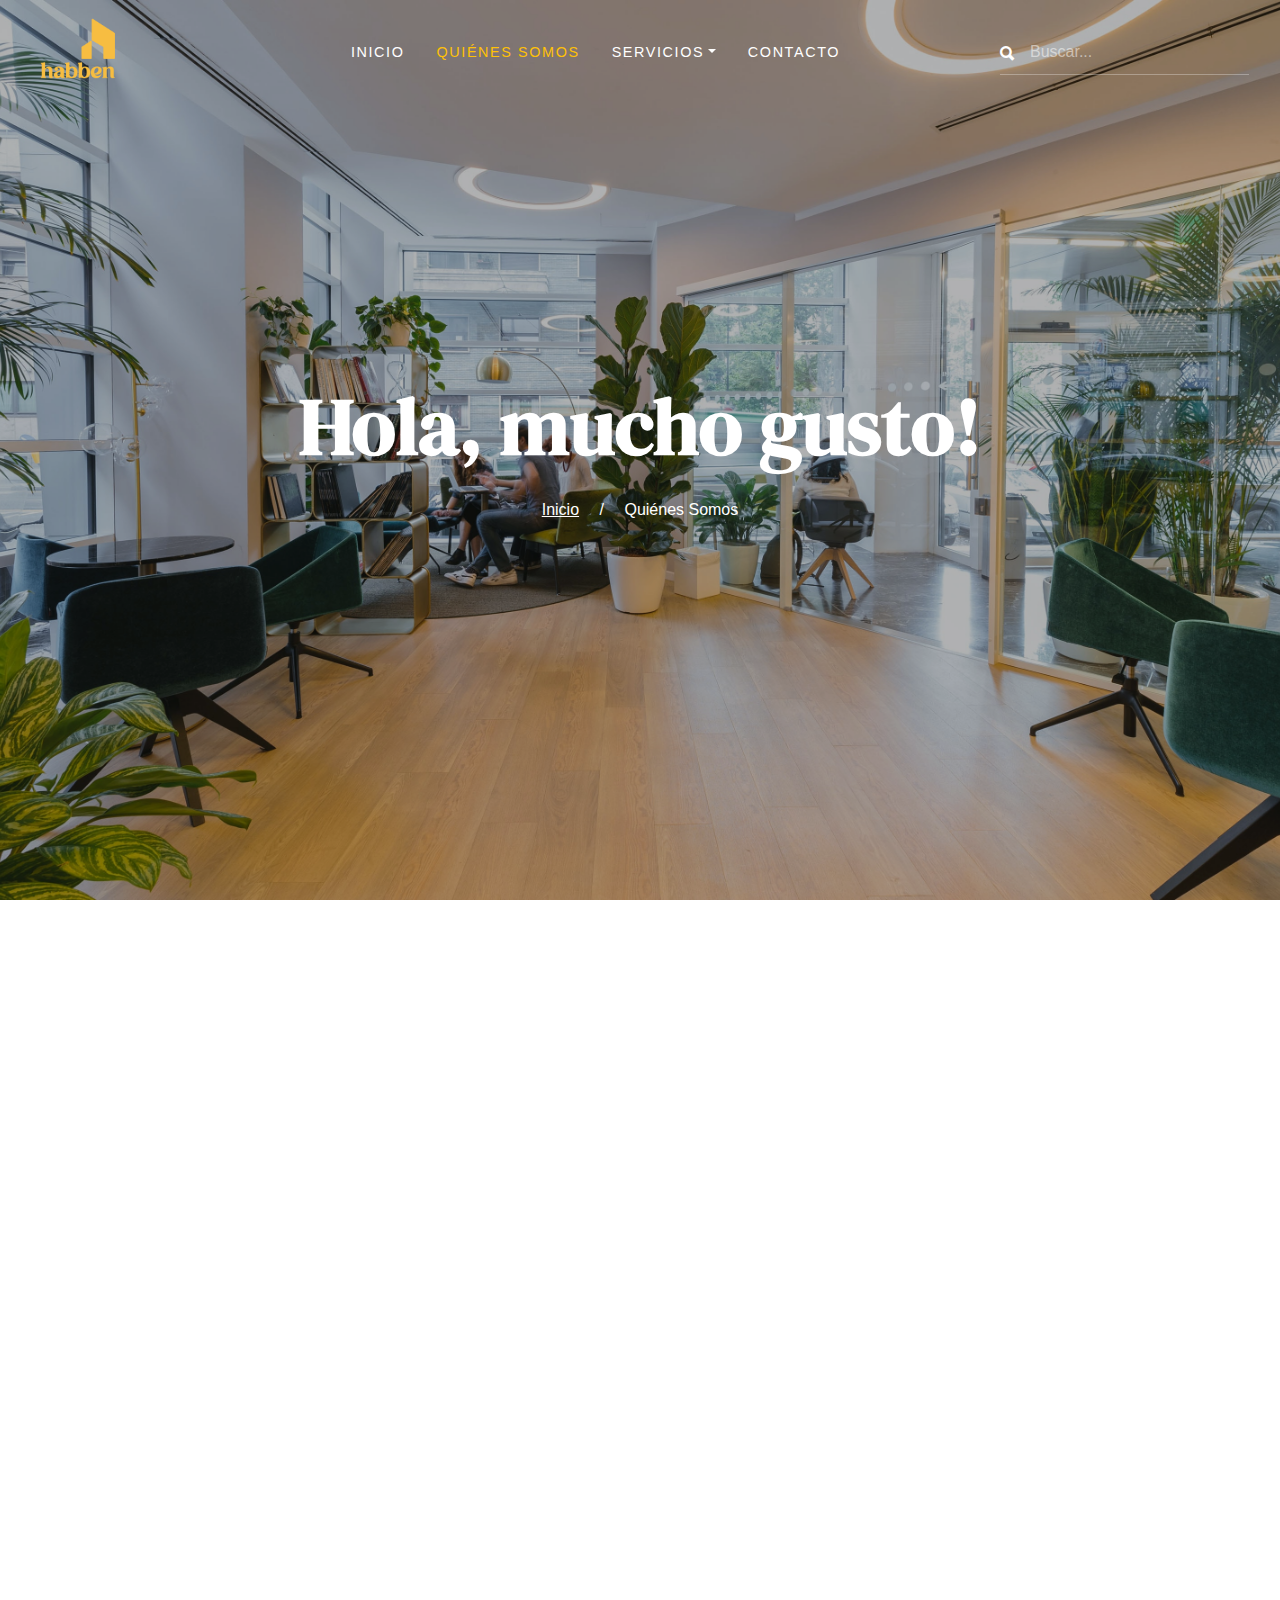
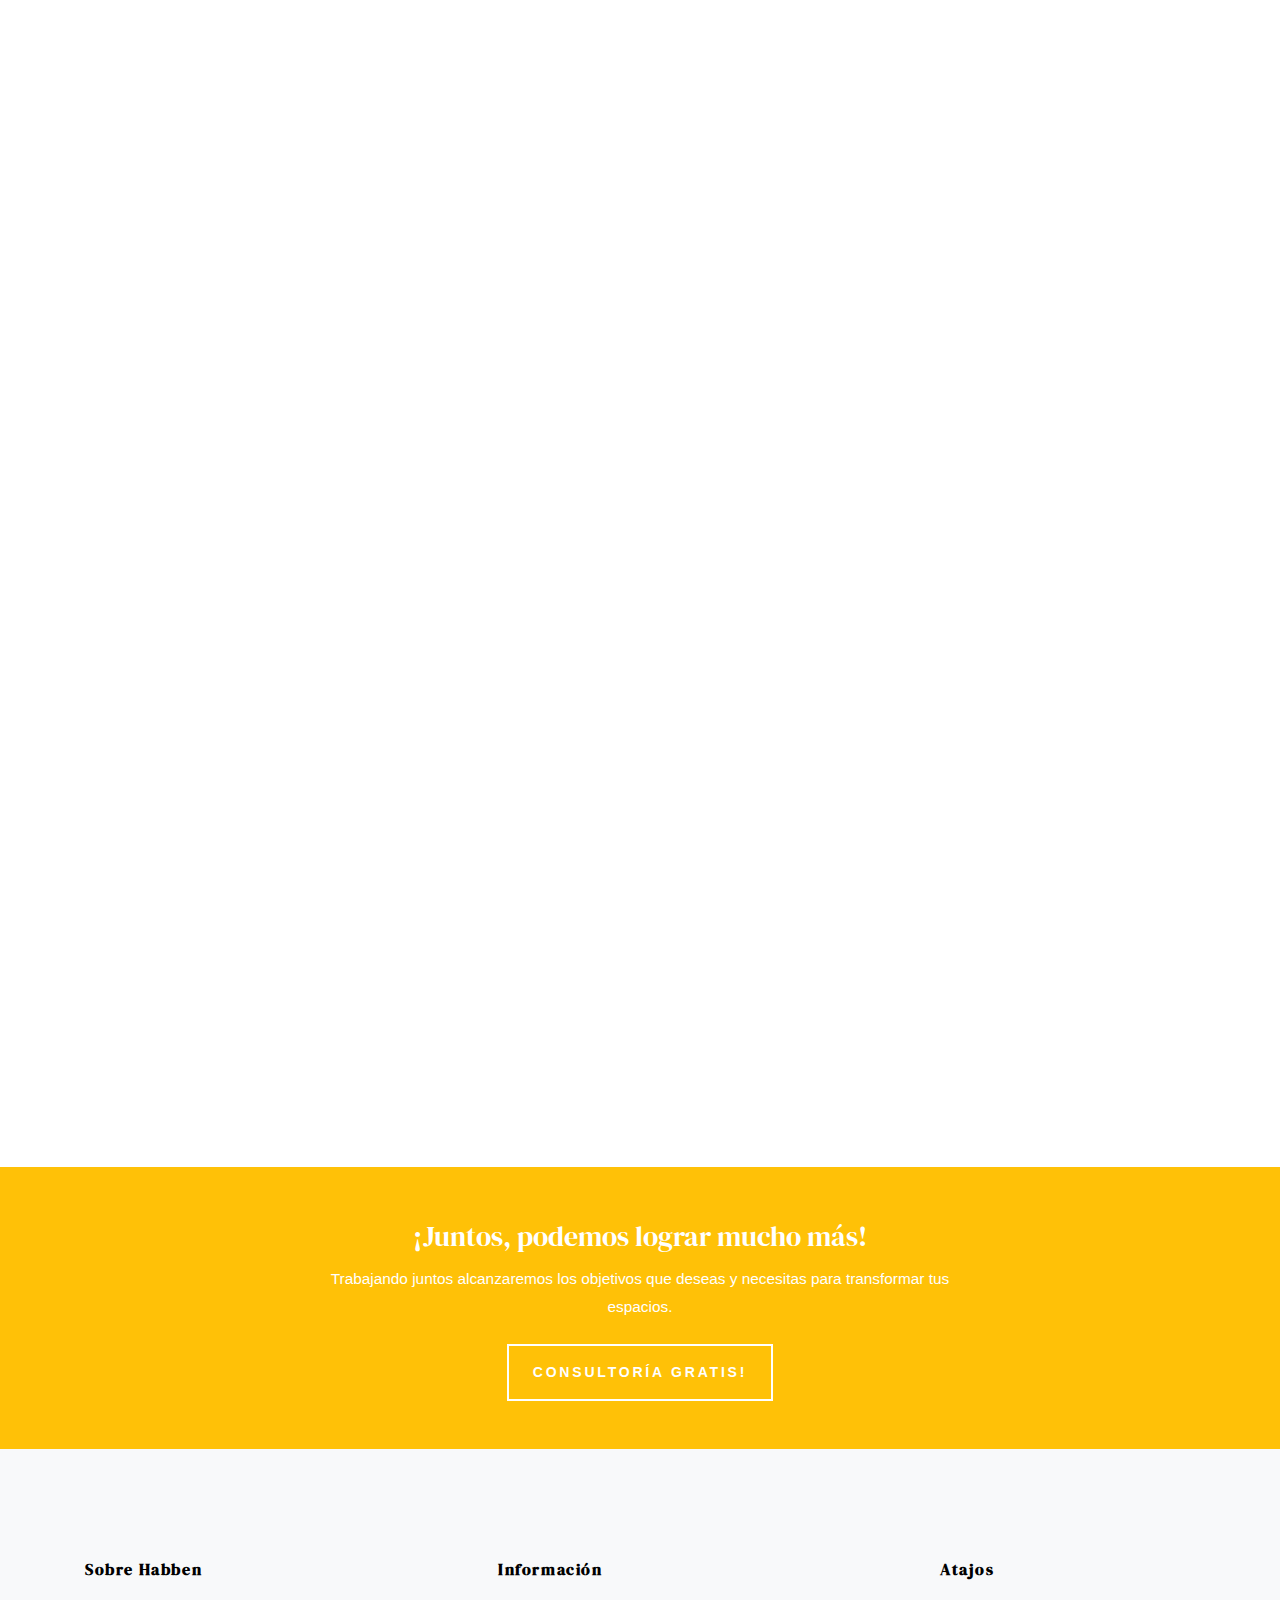
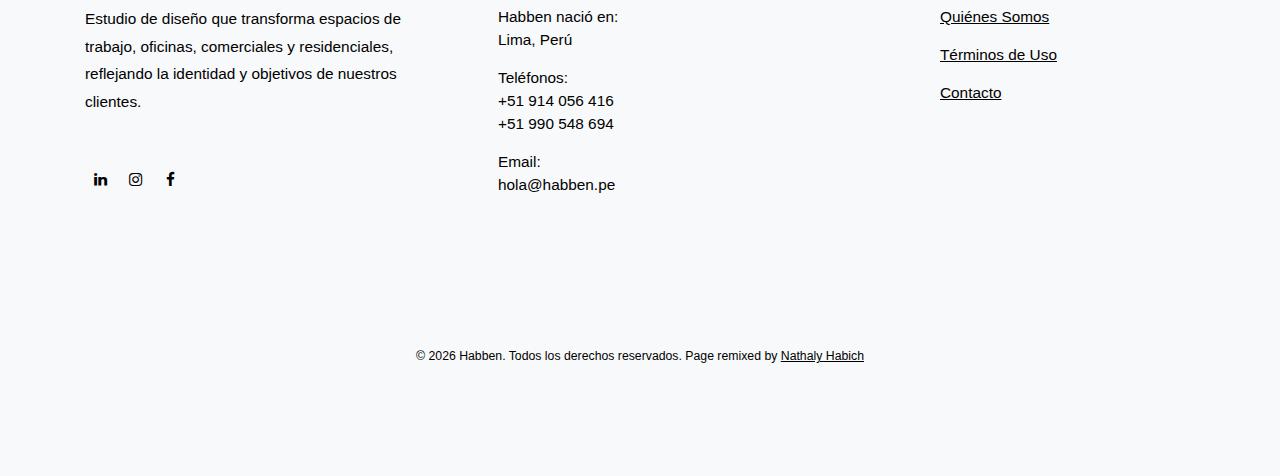
==== commit a9ae61cb: "Add files via upload" ====
--- a/about.html
+++ b/about.html
@@ -113,7 +113,7 @@
     <div class="container">
       <div class="row align-items-center">
         <div class="col-md-6 order-md-2" data-aos="fade-up" data-aos-delay="100">
-          <figure class="img-dotted-bg">
+          <figure class="img">
             <img src="images\quienes somos\3.jpg" alt="Image" class="img-fluid">
           </figure>
         </div>
@@ -135,7 +135,7 @@
       <div class="row">
         <div class="col-lg-4" data-aos="fade-up" data-aos-delay="100">
           <div class="media d-block media-custom text-center">
-            <a href="#"><img src="images\quienes somos\j1.jpg" alt="Image Placeholder" class="img-fluid" style="object-fit:cover; height: 50vh; width: 50vh;"></a>
+            <a href="#"><img src="images\quienes somos\j2.jpg" alt="Image Placeholder" class="img-fluid" style="object-fit:cover; height: 50vh; width: 50vh;"></a>
             <div class="media-body">
               <h3 class="mt-0 text-black">Kerin Benites</h3>
               <strong>Co-founder y Director Ejecutivo</strong>
--- a/css/style.css
+++ b/css/style.css
@@ -10460,7 +10460,7 @@
 
 body {
     background: #fff;
-    font-family: "Roboto Mono", -apple-system, BlinkMacSystemFont, "Segoe UI", Roboto, "Helvetica Neue", Arial, sans-serif, "Apple Color Emoji", "Segoe UI Emoji", "Segoe UI Symbol";
+    font-family: "Josefin Sans", -apple-system, BlinkMacSystemFont, "Segoe UI", Roboto, "Helvetica Neue", Arial, sans-serif, "Apple Color Emoji", "Segoe UI Emoji", "Segoe UI Symbol", "Noto Color Emoji";
     font-weight: 400;
     font-size: .96rem;
     line-height: 1.8;
@@ -10620,7 +10620,7 @@
     padding-bottom: 0;
     background: none !important;
     position: relative;
-    font-family: "Roboto Mono", -apple-system, BlinkMacSystemFont, "Segoe UI", Roboto, "Helvetica Neue", Arial, sans-serif, "Apple Color Emoji", "Segoe UI Emoji", "Segoe UI Symbol"
+    font-family: "Josefin Sans", -apple-system, BlinkMacSystemFont, "Segoe UI", Roboto, "Helvetica Neue", Arial, sans-serif, "Apple Color Emoji", "Segoe UI Emoji", "Segoe UI Symbol", "Noto Color Emoji";
 }
 
 @media (max-width:1199.98px) {
